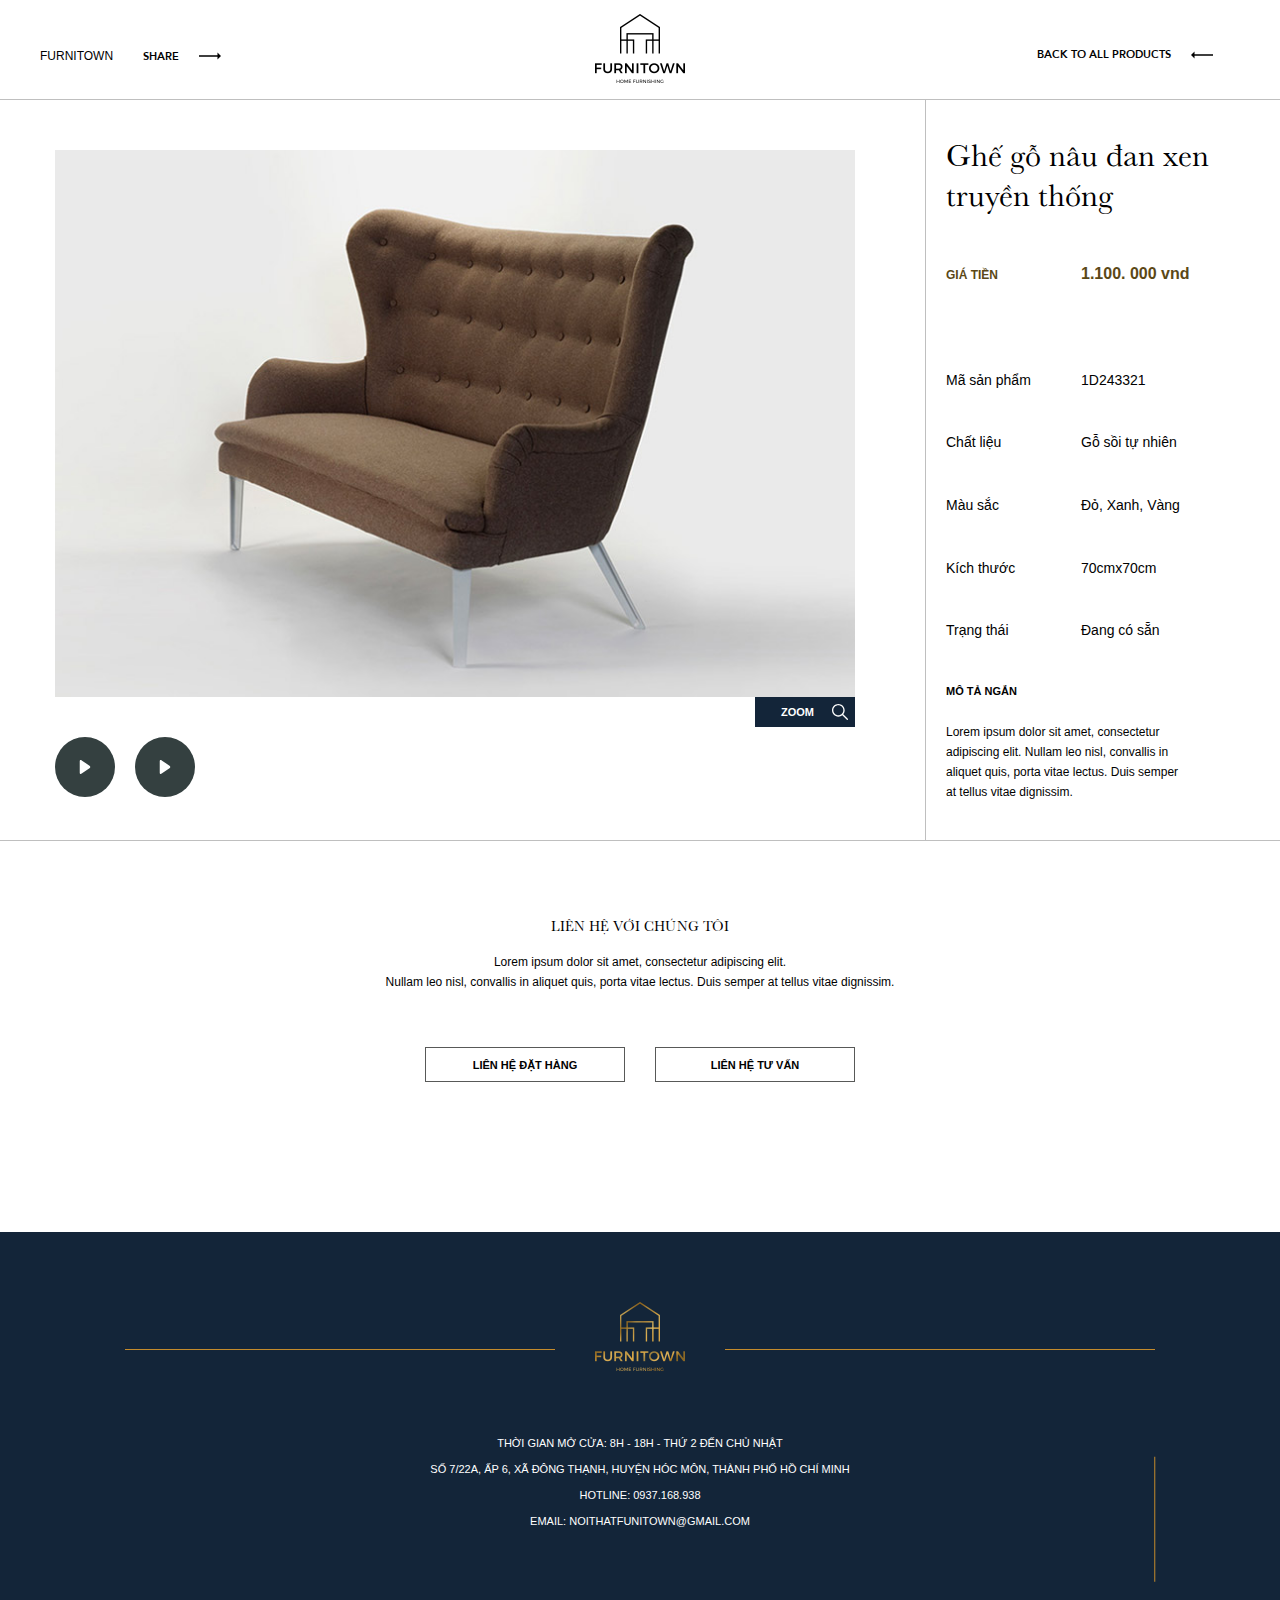
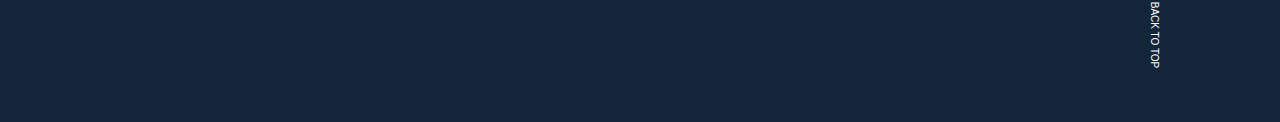
==== product-detail.html @ be53265e "Update page" ====
<!DOCTYPE html>
<html>

<head>
    <meta charset="UTF-8" />
    <meta name="viewport" content="width=device-width, initial-scale=1.0" />
    <meta http-equiv="X-UA-Compatible" content="IE=edge,chrome=1" />
    <title>FURNITOWN by Tuan Vu</title>
    <link rel="icon" href="https://www.vivosmartphone.vn/themes/vivo/favicon.ico">
    <meta name="title" content="" />
    <meta name="description" content="" />
    <meta property="og:locale" content="vi" />
    <meta property="og:type" content="article" />
    <meta property="og:title" content="Trang chủ" />
    <meta property="og:description" content="" />
    <meta property="og:url" content="" />
    <meta property="og:site_name" content="" />
    <meta property="og:image" content="" />

    <link rel="stylesheet" href="dest/style.min.css">
    <link rel="stylesheet" href="dest/fonts.css">
    <link rel="stylesheet" href="dest/stylelibs.min.css">
</head>
<body>
    <header class="product-detail">
        <div class="header-top">
            <div class="left">
                <a href="index.html"><h1 class="upper">FURNITOWN</h1></a>
                <div class="btn-more">
                    <span>share</span>
                    <i><img src="img/arrow-next-icon.svg" alt=""></i>
                </div>
            </div>
            <div class="container-page">
                <a class="logo" href="index.html"><i><img src="img/logo-main-black.png" alt=""></i></a>
                <a href="product.html" class="btn-more">
                    <span class="upper">back to all products</span>
                    <i class="arrow"><img src="img/arrow-next-icon.svg" alt=""></i>
                </a>
            </div>
        </div>
    </header>
    <main class="mainwrapper productdetailpage">
        <section class="content">
            <div class="container-page">
                <div class="content__gallery">
                    <div class="content__gallery-flickity">
                        <div class="item">
                            <img src="img/product-detail.jpg" alt="">
                        </div>
                        <!-- <div class="item">
                            <img src="img/product-detail.jpg" alt="">
                        </div>
                        <div class="item">
                            <img src="img/product-detail.jpg" alt="">
                        </div> -->
                    </div>
                    <div class="content__gallery-btn">
                        <div class="btn-zoom">
                            <span class="upper">zoom</span>
                            <i class="zoom-icon"><img src="img/zoom-icon.svg" alt=""></i>
                        </div>
                        <div class="btn-control-wrap">
                            <div class="btn-play -left">
                                <i class="play-icon">
                                    <img src="img/play.svg" alt="">
                                </i>
                            </div>
                            <div class="btn-play -right">
                                <i class="play-icon">
                                    <img src="img/play.svg" alt="">
                                </i>
                            </div>
                        </div>
                    </div>
                </div>
                <div class="content__detail">
                    <h2 class="title">
                        Ghế gỗ nâu 
                        đan xen truyền thống
                    </h2>
                    <table>
                        <tr>
                            <td class="price upper">Giá tiền</td>
                            <td class="numb">1.100. 000 vnd</td>
                        </tr>
                        <tr>
                            <td>Mã sản phẩm</td>
                            <td>1D243321</td>
                        </tr>
                        <tr>
                            <td>Chất liệu	</td>
                            <td>Gỗ sồi tự nhiên</td>
                        </tr>
                        <tr>
                            <td>Màu sắc	</td>
                            <td>Đỏ, Xanh, Vàng</td>
                        </tr>
                        <tr>
                            <td>Kích thước</td>
                            <td>70cmx70cm</td>
                        </tr>
                        <tr>
                            <td>Trạng thái</td>
                            <td>Đang có sẵn</td>
                        </tr>
                    </table>
                    <h4 class="short-des upper">Mô tả ngắn</h4>
                    <p class="des">Lorem ipsum dolor sit amet, consectetur adipiscing elit. Nullam leo nisl, convallis in aliquet quis, porta vitae lectus. Duis semper at tellus vitae dignissim. </p>
                </div>
            </div>
        </section>
        <section class="contact">
            <h3 class="contact__title">liên hệ với chúng tôi</h3>
            <p class="contact__des">
                Lorem ipsum dolor sit amet, consectetur adipiscing elit. <br/>
                Nullam leo nisl, convallis in aliquet quis, porta vitae lectus. Duis semper at tellus vitae dignissim. 
            </p>
            <div class="contact-btn">
                <a href="contact.html" class="btn-contact"><span>LIÊN HỆ ĐẶT HÀNG</span></a>
                <a href="contact.html" class="btn-contact"><span>LIÊN HỆ TƯ VẤN</span></a>
            </div>
        </section>
    </main>
    
    <footer>
        <div class="container">
            <a href="index.html" class="logo"><img src="img/logo-main-ft.png" alt=""></a>
            <div class="info">
                <p> Thời gian mở cửa: 8h - 18h  - Thứ 2 đến Chủ nhật</p>
                <p>Số 7/22A, Ấp 6, xã Đông Thạnh, huyện Hóc Môn, thành phố Hồ Chí Minh</p>
                <p>Hotline: 0937.168.938</p>
                <p>Email: noithatfunitown@gmail.com</p>
            </div>
            <div class="backtotop">
                <span class="upper">back to top</span>
            </div>
        </div>
    </footer>
    <script type="text/javascript" src="dest/jsmain.min.js"></script>
    <script type="text/javascript" src="js/main.js"></script>
    <script type="text/javascript" src="js/product.js"></script>
</body>
</html>
---- dest/style.min.css ----
html,body,div,span,applet,object,iframe,h1,h2,h3,h4,h5,h6,p,blockquote,pre,a,abbr,acronym,address,big,cite,code,del,dfn,em,img,ins,kbd,q,s,samp,small,strike,strong,sub,sup,tt,var,b,u,i,center,dl,dt,dd,ol,ul,li,fieldset,form,label,legend,table,caption,tbody,tfoot,thead,tr,th,td,article,aside,canvas,details,embed,figure,figcaption,footer,header,hgroup,menu,nav,output,ruby,section,summary,time,mark,audio,video{margin:0;padding:0;border:0;font-size:100%;font:inherit;vertical-align:baseline}article,aside,details,figcaption,figure,footer,header,hgroup,menu,nav,section{display:block}body{line-height:1}ol,ul{list-style:none}blockquote,q{quotes:none}blockquote:before,blockquote:after,q:before,q:after{content:'';content:none}table{border-collapse:collapse;border-spacing:0}*{-webkit-font-smoothing:antialiased;-moz-osx-font-smoothing:grayscale;font-smoothing:antialiased;text-rendering:optimizeLegibility;box-sizing:border-box;appearance:none;-moz-appearance:none;-webkit-appearance:none}html,body{width:100%;max-width:1440px;-webkit-font-smoothing:antialiased;margin:auto;font-size:12px;font-family:"arial";line-height:normal;color:#010101;text-transform:none;background:#fff;position:relative}html img,body img{object-fit:cover}html a,body a{outline:none}html::-webkit-scrollbar,body::-webkit-scrollbar{width:4px}html::-webkit-scrollbar-track,body::-webkit-scrollbar-track{background:#000}html::-webkit-scrollbar-thumb,body::-webkit-scrollbar-thumb{background:#2b2b2b}html .mainwrapper,body .mainwrapper{width:100%;margin:auto;overflow:initial}html i,body i{background-color:transparent;display:inline-block}a{color:#010101;text-decoration:none;display:block}img{display:block;margin:auto;max-width:100%}strong{font-family:bb}.upper{text-transform:uppercase}.-lv1{font-size:100px;font-family:b;line-height:100px;color:#fff;text-transform:none;font-weight:normal;margin:0}.-lv1 a{font-size:100px;font-family:g;line-height:100px;color:#fff;text-transform:none}.btn-more{display:flex;align-items:center}.btn-more .arrow{display:inline-block;width:22px;margin-right:12px}.btn-more .upper{font-weight:bold}.btn-play{--size: 80px;cursor:pointer;height:var(--size);width:var(--size);border-radius:50%;background-color:#344040;display:flex;align-items:center;justify-content:center}.btn-play .play-icon{display:block;width:14px}.btn-more{display:flex;align-items:center;cursor:pointer}.btn-more span{font-size:11px;font-family:"ave";line-height:normail;color:#000;text-transform:uppercase;padding:0 20px 0 30px}.btn-more i{display:block;width:22px}.product,.news,.project{--hImg: 366px;--hline: 100%;--cLine: #d7d7d7;padding-top:30px;padding-bottom:50px}.product__list-text,.news__list-text,.project__list-text{padding:30px 15px 40px 15px;display:flex;justify-content:space-between;align-items:flex-end}.product__list-text .numb,.news__list-text .numb,.project__list-text .numb{padding-right:15px;font-size:90px;font-family:"er";line-height:80px;color:#c48b2c;text-transform:uppercase}.product__list-text .text-main,.news__list-text .text-main,.project__list-text .text-main{flex:1}.product__list-text .text-main .title,.news__list-text .text-main .title,.project__list-text .text-main .title{font-size:18px;font-family:"er";line-height:36px;color:#010101;text-transform:uppercase}.product__list-text .text-main .des,.news__list-text .text-main .des,.project__list-text .text-main .des{max-width:430px;line-height:20px}.product__list-wrap,.news__list-wrap,.project__list-wrap{position:relative}.product__list-wrap::before,.news__list-wrap::before,.project__list-wrap::before{position:absolute;top:0;left:calc(100% / 3);content:"";display:block;width:1px;height:var(--hline);background-color:var(--cLine)}.product__list-wrap::after,.news__list-wrap::after,.project__list-wrap::after{position:absolute;top:0;left:calc(100% / 3 * 2);content:"";display:block;width:1px;height:var(--hline);background-color:var(--cLine)}.product__list .grid,.news__list .grid,.project__list .grid{position:relative;display:grid;grid-template-columns:repeat(3, 1fr)}.product__list .grid .item,.news__list .grid .item,.project__list .grid .item{padding:0 15px;height:initial;width:initial}.product__list .grid .item .img,.news__list .grid .item .img,.project__list .grid .item .img{width:100%;height:var(--hImg)}.product__list .grid .item .img img,.news__list .grid .item .img img,.project__list .grid .item .img img{height:100%;width:100%}.product__list .grid .item .text .name,.news__list .grid .item .text .name,.project__list .grid .item .text .name{font-size:18px;padding-top:28px;padding-bottom:25px}.product__list .grid .item .text .price,.news__list .grid .item .text .price,.project__list .grid .item .text .price{text-transform:uppercase;padding-bottom:34px}.product__list .grid .item::after,.news__list .grid .item::after,.project__list .grid .item::after{display:none}.product__list .grid .item .btn-more,.news__list .grid .item .btn-more,.project__list .grid .item .btn-more{padding-bottom:45px}@media screen and (max-width: 991px) and (min-height: 500px){.product,.news,.project{--hImg: 250px}.product .container .product__list-wrap .item,.news .container .product__list-wrap .item,.project .container .product__list-wrap .item{padding:0 10px}.product .container .product__list-wrap .item .text .name,.news .container .product__list-wrap .item .text .name,.project .container .product__list-wrap .item .text .name{font-size:15px;padding-top:20px;padding-bottom:20px}.product .container .product__list-wrap .item .text .price,.news .container .product__list-wrap .item .text .price,.project .container .product__list-wrap .item .text .price{padding-bottom:25px}}.top-banner{height:450px}.top-banner .container{height:100%;display:flex;justify-content:flex-end}.top-banner .container p{max-width:530px;align-self:center;font-size:24px;font-family:"er";line-height:54px;color:#fff;text-transform:uppercase;letter-spacing:0.1em;text-align:right}.contact-btn{display:flex;justify-content:center}.contact-btn .btn-contact{width:200px;height:35px;display:flex;align-items:center;justify-content:center;border:1px solid #585958;margin:0 15px}.contact-btn .btn-contact span{font-size:11px;font-weight:bold;text-transform:uppercase}.page{display:flex;justify-content:center}.page .page-btn{height:32px;width:32px;display:flex;align-items:center;justify-content:center;margin:0 10px;cursor:pointer;transition:.4s;-webkit-transition:.4s;-o-transition:.4s;border:1px solid transparent}.page .page-btn.active,.page .page-btn:hover{border:1px solid #585958;background-color:#ebebeb}/*!
 * Bootstrap Grid v4.0.0 (https://getbootstrap.com)
 * Copyright 2011-2018 The Bootstrap Authors
 * Copyright 2011-2018 Twitter, Inc.
 * Licensed under MIT (https://github.com/twbs/bootstrap/blob/master/LICENSE)
 */@-ms-viewport{width:device-width}html{box-sizing:border-box;-ms-overflow-style:scrollbar}*,*::before,*::after{box-sizing:inherit}.container{width:100%;padding-right:15px;padding-left:15px;margin-right:auto;margin-left:auto}@media (min-width: 576px){.container{max-width:540px}}@media (min-width: 768px){.container{max-width:720px}}@media (min-width: 992px){.container{max-width:960px}}@media (min-width: 1200px){.container{max-width:1060px}}.container-fluid{width:100%;padding-right:15px;padding-left:15px;margin-right:auto;margin-left:auto}.row{display:-webkit-box;display:-ms-flexbox;display:flex;-ms-flex-wrap:wrap;flex-wrap:wrap;margin-right:-15px;margin-left:-15px}.no-gutters{margin-right:0;margin-left:0}.no-gutters>.col,.no-gutters>[class*="col-"]{padding-right:0;padding-left:0}.col-1,.col-2,.col-3,.col-4,.col-5,.col-6,.col-7,.col-8,.col-9,.col-10,.col-11,.col-12,.col,.col-auto,.col-sm-1,.col-sm-2,.col-sm-3,.col-sm-4,.col-sm-5,.col-sm-6,.col-sm-7,.col-sm-8,.col-sm-9,.col-sm-10,.col-sm-11,.col-sm-12,.col-sm,.col-sm-auto,.col-md-1,.col-md-2,.col-md-3,.col-md-4,.col-md-5,.col-md-6,.col-md-7,.col-md-8,.col-md-9,.col-md-10,.col-md-11,.col-md-12,.col-md,.col-md-auto,.col-lg-1,.col-lg-2,.col-lg-3,.col-lg-4,.col-lg-5,.col-lg-6,.col-lg-7,.col-lg-8,.col-lg-9,.col-lg-10,.col-lg-11,.col-lg-12,.col-lg,.col-lg-auto,.col-xl-1,.col-xl-2,.col-xl-3,.col-xl-4,.col-xl-5,.col-xl-6,.col-xl-7,.col-xl-8,.col-xl-9,.col-xl-10,.col-xl-11,.col-xl-12,.col-xl,.col-xl-auto{position:relative;width:100%;min-height:1px;padding-right:15px;padding-left:15px}.col{-ms-flex-preferred-size:0;flex-basis:0;-webkit-box-flex:1;-ms-flex-positive:1;flex-grow:1;max-width:100%}.col-auto{-webkit-box-flex:0;-ms-flex:0 0 auto;flex:0 0 auto;width:auto;max-width:none}.col-1{-webkit-box-flex:0;-ms-flex:0 0 8.333333%;flex:0 0 8.333333%;max-width:8.333333%}.col-2{-webkit-box-flex:0;-ms-flex:0 0 16.666667%;flex:0 0 16.666667%;max-width:16.666667%}.col-3{-webkit-box-flex:0;-ms-flex:0 0 25%;flex:0 0 25%;max-width:25%}.col-4{-webkit-box-flex:0;-ms-flex:0 0 33.333333%;flex:0 0 33.333333%;max-width:33.333333%}.col-5{-webkit-box-flex:0;-ms-flex:0 0 41.666667%;flex:0 0 41.666667%;max-width:41.666667%}.col-6{-webkit-box-flex:0;-ms-flex:0 0 50%;flex:0 0 50%;max-width:50%}.col-7{-webkit-box-flex:0;-ms-flex:0 0 58.333333%;flex:0 0 58.333333%;max-width:58.333333%}.col-8{-webkit-box-flex:0;-ms-flex:0 0 66.666667%;flex:0 0 66.666667%;max-width:66.666667%}.col-9{-webkit-box-flex:0;-ms-flex:0 0 75%;flex:0 0 75%;max-width:75%}.col-10{-webkit-box-flex:0;-ms-flex:0 0 83.333333%;flex:0 0 83.333333%;max-width:83.333333%}.col-11{-webkit-box-flex:0;-ms-flex:0 0 91.666667%;flex:0 0 91.666667%;max-width:91.666667%}.col-12{-webkit-box-flex:0;-ms-flex:0 0 100%;flex:0 0 100%;max-width:100%}.order-first{-webkit-box-ordinal-group:0;-ms-flex-order:-1;order:-1}.order-last{-webkit-box-ordinal-group:14;-ms-flex-order:13;order:13}.order-0{-webkit-box-ordinal-group:1;-ms-flex-order:0;order:0}.order-1{-webkit-box-ordinal-group:2;-ms-flex-order:1;order:1}.order-2{-webkit-box-ordinal-group:3;-ms-flex-order:2;order:2}.order-3{-webkit-box-ordinal-group:4;-ms-flex-order:3;order:3}.order-4{-webkit-box-ordinal-group:5;-ms-flex-order:4;order:4}.order-5{-webkit-box-ordinal-group:6;-ms-flex-order:5;order:5}.order-6{-webkit-box-ordinal-group:7;-ms-flex-order:6;order:6}.order-7{-webkit-box-ordinal-group:8;-ms-flex-order:7;order:7}.order-8{-webkit-box-ordinal-group:9;-ms-flex-order:8;order:8}.order-9{-webkit-box-ordinal-group:10;-ms-flex-order:9;order:9}.order-10{-webkit-box-ordinal-group:11;-ms-flex-order:10;order:10}.order-11{-webkit-box-ordinal-group:12;-ms-flex-order:11;order:11}.order-12{-webkit-box-ordinal-group:13;-ms-flex-order:12;order:12}.offset-1{margin-left:8.333333%}.offset-2{margin-left:16.666667%}.offset-3{margin-left:25%}.offset-4{margin-left:33.333333%}.offset-5{margin-left:41.666667%}.offset-6{margin-left:50%}.offset-7{margin-left:58.333333%}.offset-8{margin-left:66.666667%}.offset-9{margin-left:75%}.offset-10{margin-left:83.333333%}.offset-11{margin-left:91.666667%}@media (min-width: 576px){.col-sm{-ms-flex-preferred-size:0;flex-basis:0;-webkit-box-flex:1;-ms-flex-positive:1;flex-grow:1;max-width:100%}.col-sm-auto{-webkit-box-flex:0;-ms-flex:0 0 auto;flex:0 0 auto;width:auto;max-width:none}.col-sm-1{-webkit-box-flex:0;-ms-flex:0 0 8.333333%;flex:0 0 8.333333%;max-width:8.333333%}.col-sm-2{-webkit-box-flex:0;-ms-flex:0 0 16.666667%;flex:0 0 16.666667%;max-width:16.666667%}.col-sm-3{-webkit-box-flex:0;-ms-flex:0 0 25%;flex:0 0 25%;max-width:25%}.col-sm-4{-webkit-box-flex:0;-ms-flex:0 0 33.333333%;flex:0 0 33.333333%;max-width:33.333333%}.col-sm-5{-webkit-box-flex:0;-ms-flex:0 0 41.666667%;flex:0 0 41.666667%;max-width:41.666667%}.col-sm-6{-webkit-box-flex:0;-ms-flex:0 0 50%;flex:0 0 50%;max-width:50%}.col-sm-7{-webkit-box-flex:0;-ms-flex:0 0 58.333333%;flex:0 0 58.333333%;max-width:58.333333%}.col-sm-8{-webkit-box-flex:0;-ms-flex:0 0 66.666667%;flex:0 0 66.666667%;max-width:66.666667%}.col-sm-9{-webkit-box-flex:0;-ms-flex:0 0 75%;flex:0 0 75%;max-width:75%}.col-sm-10{-webkit-box-flex:0;-ms-flex:0 0 83.333333%;flex:0 0 83.333333%;max-width:83.333333%}.col-sm-11{-webkit-box-flex:0;-ms-flex:0 0 91.666667%;flex:0 0 91.666667%;max-width:91.666667%}.col-sm-12{-webkit-box-flex:0;-ms-flex:0 0 100%;flex:0 0 100%;max-width:100%}.order-sm-first{-webkit-box-ordinal-group:0;-ms-flex-order:-1;order:-1}.order-sm-last{-webkit-box-ordinal-group:14;-ms-flex-order:13;order:13}.order-sm-0{-webkit-box-ordinal-group:1;-ms-flex-order:0;order:0}.order-sm-1{-webkit-box-ordinal-group:2;-ms-flex-order:1;order:1}.order-sm-2{-webkit-box-ordinal-group:3;-ms-flex-order:2;order:2}.order-sm-3{-webkit-box-ordinal-group:4;-ms-flex-order:3;order:3}.order-sm-4{-webkit-box-ordinal-group:5;-ms-flex-order:4;order:4}.order-sm-5{-webkit-box-ordinal-group:6;-ms-flex-order:5;order:5}.order-sm-6{-webkit-box-ordinal-group:7;-ms-flex-order:6;order:6}.order-sm-7{-webkit-box-ordinal-group:8;-ms-flex-order:7;order:7}.order-sm-8{-webkit-box-ordinal-group:9;-ms-flex-order:8;order:8}.order-sm-9{-webkit-box-ordinal-group:10;-ms-flex-order:9;order:9}.order-sm-10{-webkit-box-ordinal-group:11;-ms-flex-order:10;order:10}.order-sm-11{-webkit-box-ordinal-group:12;-ms-flex-order:11;order:11}.order-sm-12{-webkit-box-ordinal-group:13;-ms-flex-order:12;order:12}.offset-sm-0{margin-left:0}.offset-sm-1{margin-left:8.333333%}.offset-sm-2{margin-left:16.666667%}.offset-sm-3{margin-left:25%}.offset-sm-4{margin-left:33.333333%}.offset-sm-5{margin-left:41.666667%}.offset-sm-6{margin-left:50%}.offset-sm-7{margin-left:58.333333%}.offset-sm-8{margin-left:66.666667%}.offset-sm-9{margin-left:75%}.offset-sm-10{margin-left:83.333333%}.offset-sm-11{margin-left:91.666667%}}@media (min-width: 768px){.col-md{-ms-flex-preferred-size:0;flex-basis:0;-webkit-box-flex:1;-ms-flex-positive:1;flex-grow:1;max-width:100%}.col-md-auto{-webkit-box-flex:0;-ms-flex:0 0 auto;flex:0 0 auto;width:auto;max-width:none}.col-md-1{-webkit-box-flex:0;-ms-flex:0 0 8.333333%;flex:0 0 8.333333%;max-width:8.333333%}.col-md-2{-webkit-box-flex:0;-ms-flex:0 0 16.666667%;flex:0 0 16.666667%;max-width:16.666667%}.col-md-3{-webkit-box-flex:0;-ms-flex:0 0 25%;flex:0 0 25%;max-width:25%}.col-md-4{-webkit-box-flex:0;-ms-flex:0 0 33.333333%;flex:0 0 33.333333%;max-width:33.333333%}.col-md-5{-webkit-box-flex:0;-ms-flex:0 0 41.666667%;flex:0 0 41.666667%;max-width:41.666667%}.col-md-6{-webkit-box-flex:0;-ms-flex:0 0 50%;flex:0 0 50%;max-width:50%}.col-md-7{-webkit-box-flex:0;-ms-flex:0 0 58.333333%;flex:0 0 58.333333%;max-width:58.333333%}.col-md-8{-webkit-box-flex:0;-ms-flex:0 0 66.666667%;flex:0 0 66.666667%;max-width:66.666667%}.col-md-9{-webkit-box-flex:0;-ms-flex:0 0 75%;flex:0 0 75%;max-width:75%}.col-md-10{-webkit-box-flex:0;-ms-flex:0 0 83.333333%;flex:0 0 83.333333%;max-width:83.333333%}.col-md-11{-webkit-box-flex:0;-ms-flex:0 0 91.666667%;flex:0 0 91.666667%;max-width:91.666667%}.col-md-12{-webkit-box-flex:0;-ms-flex:0 0 100%;flex:0 0 100%;max-width:100%}.order-md-first{-webkit-box-ordinal-group:0;-ms-flex-order:-1;order:-1}.order-md-last{-webkit-box-ordinal-group:14;-ms-flex-order:13;order:13}.order-md-0{-webkit-box-ordinal-group:1;-ms-flex-order:0;order:0}.order-md-1{-webkit-box-ordinal-group:2;-ms-flex-order:1;order:1}.order-md-2{-webkit-box-ordinal-group:3;-ms-flex-order:2;order:2}.order-md-3{-webkit-box-ordinal-group:4;-ms-flex-order:3;order:3}.order-md-4{-webkit-box-ordinal-group:5;-ms-flex-order:4;order:4}.order-md-5{-webkit-box-ordinal-group:6;-ms-flex-order:5;order:5}.order-md-6{-webkit-box-ordinal-group:7;-ms-flex-order:6;order:6}.order-md-7{-webkit-box-ordinal-group:8;-ms-flex-order:7;order:7}.order-md-8{-webkit-box-ordinal-group:9;-ms-flex-order:8;order:8}.order-md-9{-webkit-box-ordinal-group:10;-ms-flex-order:9;order:9}.order-md-10{-webkit-box-ordinal-group:11;-ms-flex-order:10;order:10}.order-md-11{-webkit-box-ordinal-group:12;-ms-flex-order:11;order:11}.order-md-12{-webkit-box-ordinal-group:13;-ms-flex-order:12;order:12}.offset-md-0{margin-left:0}.offset-md-1{margin-left:8.333333%}.offset-md-2{margin-left:16.666667%}.offset-md-3{margin-left:25%}.offset-md-4{margin-left:33.333333%}.offset-md-5{margin-left:41.666667%}.offset-md-6{margin-left:50%}.offset-md-7{margin-left:58.333333%}.offset-md-8{margin-left:66.666667%}.offset-md-9{margin-left:75%}.offset-md-10{margin-left:83.333333%}.offset-md-11{margin-left:91.666667%}}@media (min-width: 992px){.col-lg{-ms-flex-preferred-size:0;flex-basis:0;-webkit-box-flex:1;-ms-flex-positive:1;flex-grow:1;max-width:100%}.col-lg-auto{-webkit-box-flex:0;-ms-flex:0 0 auto;flex:0 0 auto;width:auto;max-width:none}.col-lg-1{-webkit-box-flex:0;-ms-flex:0 0 8.333333%;flex:0 0 8.333333%;max-width:8.333333%}.col-lg-2{-webkit-box-flex:0;-ms-flex:0 0 16.666667%;flex:0 0 16.666667%;max-width:16.666667%}.col-lg-3{-webkit-box-flex:0;-ms-flex:0 0 25%;flex:0 0 25%;max-width:25%}.col-lg-4{-webkit-box-flex:0;-ms-flex:0 0 33.333333%;flex:0 0 33.333333%;max-width:33.333333%}.col-lg-5{-webkit-box-flex:0;-ms-flex:0 0 41.666667%;flex:0 0 41.666667%;max-width:41.666667%}.col-lg-6{-webkit-box-flex:0;-ms-flex:0 0 50%;flex:0 0 50%;max-width:50%}.col-lg-7{-webkit-box-flex:0;-ms-flex:0 0 58.333333%;flex:0 0 58.333333%;max-width:58.333333%}.col-lg-8{-webkit-box-flex:0;-ms-flex:0 0 66.666667%;flex:0 0 66.666667%;max-width:66.666667%}.col-lg-9{-webkit-box-flex:0;-ms-flex:0 0 75%;flex:0 0 75%;max-width:75%}.col-lg-10{-webkit-box-flex:0;-ms-flex:0 0 83.333333%;flex:0 0 83.333333%;max-width:83.333333%}.col-lg-11{-webkit-box-flex:0;-ms-flex:0 0 91.666667%;flex:0 0 91.666667%;max-width:91.666667%}.col-lg-12{-webkit-box-flex:0;-ms-flex:0 0 100%;flex:0 0 100%;max-width:100%}.order-lg-first{-webkit-box-ordinal-group:0;-ms-flex-order:-1;order:-1}.order-lg-last{-webkit-box-ordinal-group:14;-ms-flex-order:13;order:13}.order-lg-0{-webkit-box-ordinal-group:1;-ms-flex-order:0;order:0}.order-lg-1{-webkit-box-ordinal-group:2;-ms-flex-order:1;order:1}.order-lg-2{-webkit-box-ordinal-group:3;-ms-flex-order:2;order:2}.order-lg-3{-webkit-box-ordinal-group:4;-ms-flex-order:3;order:3}.order-lg-4{-webkit-box-ordinal-group:5;-ms-flex-order:4;order:4}.order-lg-5{-webkit-box-ordinal-group:6;-ms-flex-order:5;order:5}.order-lg-6{-webkit-box-ordinal-group:7;-ms-flex-order:6;order:6}.order-lg-7{-webkit-box-ordinal-group:8;-ms-flex-order:7;order:7}.order-lg-8{-webkit-box-ordinal-group:9;-ms-flex-order:8;order:8}.order-lg-9{-webkit-box-ordinal-group:10;-ms-flex-order:9;order:9}.order-lg-10{-webkit-box-ordinal-group:11;-ms-flex-order:10;order:10}.order-lg-11{-webkit-box-ordinal-group:12;-ms-flex-order:11;order:11}.order-lg-12{-webkit-box-ordinal-group:13;-ms-flex-order:12;order:12}.offset-lg-0{margin-left:0}.offset-lg-1{margin-left:8.333333%}.offset-lg-2{margin-left:16.666667%}.offset-lg-3{margin-left:25%}.offset-lg-4{margin-left:33.333333%}.offset-lg-5{margin-left:41.666667%}.offset-lg-6{margin-left:50%}.offset-lg-7{margin-left:58.333333%}.offset-lg-8{margin-left:66.666667%}.offset-lg-9{margin-left:75%}.offset-lg-10{margin-left:83.333333%}.offset-lg-11{margin-left:91.666667%}}@media (min-width: 1200px){.col-xl{-ms-flex-preferred-size:0;flex-basis:0;-webkit-box-flex:1;-ms-flex-positive:1;flex-grow:1;max-width:100%}.col-xl-auto{-webkit-box-flex:0;-ms-flex:0 0 auto;flex:0 0 auto;width:auto;max-width:none}.col-xl-1{-webkit-box-flex:0;-ms-flex:0 0 8.333333%;flex:0 0 8.333333%;max-width:8.333333%}.col-xl-2{-webkit-box-flex:0;-ms-flex:0 0 16.666667%;flex:0 0 16.666667%;max-width:16.666667%}.col-xl-3{-webkit-box-flex:0;-ms-flex:0 0 25%;flex:0 0 25%;max-width:25%}.col-xl-4{-webkit-box-flex:0;-ms-flex:0 0 33.333333%;flex:0 0 33.333333%;max-width:33.333333%}.col-xl-5{-webkit-box-flex:0;-ms-flex:0 0 41.666667%;flex:0 0 41.666667%;max-width:41.666667%}.col-xl-6{-webkit-box-flex:0;-ms-flex:0 0 50%;flex:0 0 50%;max-width:50%}.col-xl-7{-webkit-box-flex:0;-ms-flex:0 0 58.333333%;flex:0 0 58.333333%;max-width:58.333333%}.col-xl-8{-webkit-box-flex:0;-ms-flex:0 0 66.666667%;flex:0 0 66.666667%;max-width:66.666667%}.col-xl-9{-webkit-box-flex:0;-ms-flex:0 0 75%;flex:0 0 75%;max-width:75%}.col-xl-10{-webkit-box-flex:0;-ms-flex:0 0 83.333333%;flex:0 0 83.333333%;max-width:83.333333%}.col-xl-11{-webkit-box-flex:0;-ms-flex:0 0 91.666667%;flex:0 0 91.666667%;max-width:91.666667%}.col-xl-12{-webkit-box-flex:0;-ms-flex:0 0 100%;flex:0 0 100%;max-width:100%}.order-xl-first{-webkit-box-ordinal-group:0;-ms-flex-order:-1;order:-1}.order-xl-last{-webkit-box-ordinal-group:14;-ms-flex-order:13;order:13}.order-xl-0{-webkit-box-ordinal-group:1;-ms-flex-order:0;order:0}.order-xl-1{-webkit-box-ordinal-group:2;-ms-flex-order:1;order:1}.order-xl-2{-webkit-box-ordinal-group:3;-ms-flex-order:2;order:2}.order-xl-3{-webkit-box-ordinal-group:4;-ms-flex-order:3;order:3}.order-xl-4{-webkit-box-ordinal-group:5;-ms-flex-order:4;order:4}.order-xl-5{-webkit-box-ordinal-group:6;-ms-flex-order:5;order:5}.order-xl-6{-webkit-box-ordinal-group:7;-ms-flex-order:6;order:6}.order-xl-7{-webkit-box-ordinal-group:8;-ms-flex-order:7;order:7}.order-xl-8{-webkit-box-ordinal-group:9;-ms-flex-order:8;order:8}.order-xl-9{-webkit-box-ordinal-group:10;-ms-flex-order:9;order:9}.order-xl-10{-webkit-box-ordinal-group:11;-ms-flex-order:10;order:10}.order-xl-11{-webkit-box-ordinal-group:12;-ms-flex-order:11;order:11}.order-xl-12{-webkit-box-ordinal-group:13;-ms-flex-order:12;order:12}.offset-xl-0{margin-left:0}.offset-xl-1{margin-left:8.333333%}.offset-xl-2{margin-left:16.666667%}.offset-xl-3{margin-left:25%}.offset-xl-4{margin-left:33.333333%}.offset-xl-5{margin-left:41.666667%}.offset-xl-6{margin-left:50%}.offset-xl-7{margin-left:58.333333%}.offset-xl-8{margin-left:66.666667%}.offset-xl-9{margin-left:75%}.offset-xl-10{margin-left:83.333333%}.offset-xl-11{margin-left:91.666667%}}.d-none{display:none !important}.d-inline{display:inline !important}.d-inline-block{display:inline-block !important}.d-block{display:block !important}.d-table{display:table !important}.d-table-row{display:table-row !important}.d-table-cell{display:table-cell !important}.d-flex{display:-webkit-box !important;display:-ms-flexbox !important;display:flex !important}.d-inline-flex{display:-webkit-inline-box !important;display:-ms-inline-flexbox !important;display:inline-flex !important}@media (min-width: 576px){.d-sm-none{display:none !important}.d-sm-inline{display:inline !important}.d-sm-inline-block{display:inline-block !important}.d-sm-block{display:block !important}.d-sm-table{display:table !important}.d-sm-table-row{display:table-row !important}.d-sm-table-cell{display:table-cell !important}.d-sm-flex{display:-webkit-box !important;display:-ms-flexbox !important;display:flex !important}.d-sm-inline-flex{display:-webkit-inline-box !important;display:-ms-inline-flexbox !important;display:inline-flex !important}}@media (min-width: 768px){.d-md-none{display:none !important}.d-md-inline{display:inline !important}.d-md-inline-block{display:inline-block !important}.d-md-block{display:block !important}.d-md-table{display:table !important}.d-md-table-row{display:table-row !important}.d-md-table-cell{display:table-cell !important}.d-md-flex{display:-webkit-box !important;display:-ms-flexbox !important;display:flex !important}.d-md-inline-flex{display:-webkit-inline-box !important;display:-ms-inline-flexbox !important;display:inline-flex !important}}@media (min-width: 992px){.d-lg-none{display:none !important}.d-lg-inline{display:inline !important}.d-lg-inline-block{display:inline-block !important}.d-lg-block{display:block !important}.d-lg-table{display:table !important}.d-lg-table-row{display:table-row !important}.d-lg-table-cell{display:table-cell !important}.d-lg-flex{display:-webkit-box !important;display:-ms-flexbox !important;display:flex !important}.d-lg-inline-flex{display:-webkit-inline-box !important;display:-ms-inline-flexbox !important;display:inline-flex !important}}@media (min-width: 1200px){.d-xl-none{display:none !important}.d-xl-inline{display:inline !important}.d-xl-inline-block{display:inline-block !important}.d-xl-block{display:block !important}.d-xl-table{display:table !important}.d-xl-table-row{display:table-row !important}.d-xl-table-cell{display:table-cell !important}.d-xl-flex{display:-webkit-box !important;display:-ms-flexbox !important;display:flex !important}.d-xl-inline-flex{display:-webkit-inline-box !important;display:-ms-inline-flexbox !important;display:inline-flex !important}}@media print{.d-print-none{display:none !important}.d-print-inline{display:inline !important}.d-print-inline-block{display:inline-block !important}.d-print-block{display:block !important}.d-print-table{display:table !important}.d-print-table-row{display:table-row !important}.d-print-table-cell{display:table-cell !important}.d-print-flex{display:-webkit-box !important;display:-ms-flexbox !important;display:flex !important}.d-print-inline-flex{display:-webkit-inline-box !important;display:-ms-inline-flexbox !important;display:inline-flex !important}}.flex-row{-webkit-box-orient:horizontal !important;-webkit-box-direction:normal !important;-ms-flex-direction:row !important;flex-direction:row !important}.flex-column{-webkit-box-orient:vertical !important;-webkit-box-direction:normal !important;-ms-flex-direction:column !important;flex-direction:column !important}.flex-row-reverse{-webkit-box-orient:horizontal !important;-webkit-box-direction:reverse !important;-ms-flex-direction:row-reverse !important;flex-direction:row-reverse !important}.flex-column-reverse{-webkit-box-orient:vertical !important;-webkit-box-direction:reverse !important;-ms-flex-direction:column-reverse !important;flex-direction:column-reverse !important}.flex-wrap{-ms-flex-wrap:wrap !important;flex-wrap:wrap !important}.flex-nowrap{-ms-flex-wrap:nowrap !important;flex-wrap:nowrap !important}.flex-wrap-reverse{-ms-flex-wrap:wrap-reverse !important;flex-wrap:wrap-reverse !important}.justify-content-start{-webkit-box-pack:start !important;-ms-flex-pack:start !important;justify-content:flex-start !important}.justify-content-end{-webkit-box-pack:end !important;-ms-flex-pack:end !important;justify-content:flex-end !important}.justify-content-center{-webkit-box-pack:center !important;-ms-flex-pack:center !important;justify-content:center !important}.justify-content-between{-webkit-box-pack:justify !important;-ms-flex-pack:justify !important;justify-content:space-between !important}.justify-content-around{-ms-flex-pack:distribute !important;justify-content:space-around !important}.align-items-start{-webkit-box-align:start !important;-ms-flex-align:start !important;align-items:flex-start !important}.align-items-end{-webkit-box-align:end !important;-ms-flex-align:end !important;align-items:flex-end !important}.align-items-center{-webkit-box-align:center !important;-ms-flex-align:center !important;align-items:center !important}.align-items-baseline{-webkit-box-align:baseline !important;-ms-flex-align:baseline !important;align-items:baseline !important}.align-items-stretch{-webkit-box-align:stretch !important;-ms-flex-align:stretch !important;align-items:stretch !important}.align-content-start{-ms-flex-line-pack:start !important;align-content:flex-start !important}.align-content-end{-ms-flex-line-pack:end !important;align-content:flex-end !important}.align-content-center{-ms-flex-line-pack:center !important;align-content:center !important}.align-content-between{-ms-flex-line-pack:justify !important;align-content:space-between !important}.align-content-around{-ms-flex-line-pack:distribute !important;align-content:space-around !important}.align-content-stretch{-ms-flex-line-pack:stretch !important;align-content:stretch !important}.align-self-auto{-ms-flex-item-align:auto !important;align-self:auto !important}.align-self-start{-ms-flex-item-align:start !important;align-self:flex-start !important}.align-self-end{-ms-flex-item-align:end !important;align-self:flex-end !important}.align-self-center{-ms-flex-item-align:center !important;align-self:center !important}.align-self-baseline{-ms-flex-item-align:baseline !important;align-self:baseline !important}.align-self-stretch{-ms-flex-item-align:stretch !important;align-self:stretch !important}@media (min-width: 576px){.flex-sm-row{-webkit-box-orient:horizontal !important;-webkit-box-direction:normal !important;-ms-flex-direction:row !important;flex-direction:row !important}.flex-sm-column{-webkit-box-orient:vertical !important;-webkit-box-direction:normal !important;-ms-flex-direction:column !important;flex-direction:column !important}.flex-sm-row-reverse{-webkit-box-orient:horizontal !important;-webkit-box-direction:reverse !important;-ms-flex-direction:row-reverse !important;flex-direction:row-reverse !important}.flex-sm-column-reverse{-webkit-box-orient:vertical !important;-webkit-box-direction:reverse !important;-ms-flex-direction:column-reverse !important;flex-direction:column-reverse !important}.flex-sm-wrap{-ms-flex-wrap:wrap !important;flex-wrap:wrap !important}.flex-sm-nowrap{-ms-flex-wrap:nowrap !important;flex-wrap:nowrap !important}.flex-sm-wrap-reverse{-ms-flex-wrap:wrap-reverse !important;flex-wrap:wrap-reverse !important}.justify-content-sm-start{-webkit-box-pack:start !important;-ms-flex-pack:start !important;justify-content:flex-start !important}.justify-content-sm-end{-webkit-box-pack:end !important;-ms-flex-pack:end !important;justify-content:flex-end !important}.justify-content-sm-center{-webkit-box-pack:center !important;-ms-flex-pack:center !important;justify-content:center !important}.justify-content-sm-between{-webkit-box-pack:justify !important;-ms-flex-pack:justify !important;justify-content:space-between !important}.justify-content-sm-around{-ms-flex-pack:distribute !important;justify-content:space-around !important}.align-items-sm-start{-webkit-box-align:start !important;-ms-flex-align:start !important;align-items:flex-start !important}.align-items-sm-end{-webkit-box-align:end !important;-ms-flex-align:end !important;align-items:flex-end !important}.align-items-sm-center{-webkit-box-align:center !important;-ms-flex-align:center !important;align-items:center !important}.align-items-sm-baseline{-webkit-box-align:baseline !important;-ms-flex-align:baseline !important;align-items:baseline !important}.align-items-sm-stretch{-webkit-box-align:stretch !important;-ms-flex-align:stretch !important;align-items:stretch !important}.align-content-sm-start{-ms-flex-line-pack:start !important;align-content:flex-start !important}.align-content-sm-end{-ms-flex-line-pack:end !important;align-content:flex-end !important}.align-content-sm-center{-ms-flex-line-pack:center !important;align-content:center !important}.align-content-sm-between{-ms-flex-line-pack:justify !important;align-content:space-between !important}.align-content-sm-around{-ms-flex-line-pack:distribute !important;align-content:space-around !important}.align-content-sm-stretch{-ms-flex-line-pack:stretch !important;align-content:stretch !important}.align-self-sm-auto{-ms-flex-item-align:auto !important;align-self:auto !important}.align-self-sm-start{-ms-flex-item-align:start !important;align-self:flex-start !important}.align-self-sm-end{-ms-flex-item-align:end !important;align-self:flex-end !important}.align-self-sm-center{-ms-flex-item-align:center !important;align-self:center !important}.align-self-sm-baseline{-ms-flex-item-align:baseline !important;align-self:baseline !important}.align-self-sm-stretch{-ms-flex-item-align:stretch !important;align-self:stretch !important}}@media (min-width: 768px){.flex-md-row{-webkit-box-orient:horizontal !important;-webkit-box-direction:normal !important;-ms-flex-direction:row !important;flex-direction:row !important}.flex-md-column{-webkit-box-orient:vertical !important;-webkit-box-direction:normal !important;-ms-flex-direction:column !important;flex-direction:column !important}.flex-md-row-reverse{-webkit-box-orient:horizontal !important;-webkit-box-direction:reverse !important;-ms-flex-direction:row-reverse !important;flex-direction:row-reverse !important}.flex-md-column-reverse{-webkit-box-orient:vertical !important;-webkit-box-direction:reverse !important;-ms-flex-direction:column-reverse !important;flex-direction:column-reverse !important}.flex-md-wrap{-ms-flex-wrap:wrap !important;flex-wrap:wrap !important}.flex-md-nowrap{-ms-flex-wrap:nowrap !important;flex-wrap:nowrap !important}.flex-md-wrap-reverse{-ms-flex-wrap:wrap-reverse !important;flex-wrap:wrap-reverse !important}.justify-content-md-start{-webkit-box-pack:start !important;-ms-flex-pack:start !important;justify-content:flex-start !important}.justify-content-md-end{-webkit-box-pack:end !important;-ms-flex-pack:end !important;justify-content:flex-end !important}.justify-content-md-center{-webkit-box-pack:center !important;-ms-flex-pack:center !important;justify-content:center !important}.justify-content-md-between{-webkit-box-pack:justify !important;-ms-flex-pack:justify !important;justify-content:space-between !important}.justify-content-md-around{-ms-flex-pack:distribute !important;justify-content:space-around !important}.align-items-md-start{-webkit-box-align:start !important;-ms-flex-align:start !important;align-items:flex-start !important}.align-items-md-end{-webkit-box-align:end !important;-ms-flex-align:end !important;align-items:flex-end !important}.align-items-md-center{-webkit-box-align:center !important;-ms-flex-align:center !important;align-items:center !important}.align-items-md-baseline{-webkit-box-align:baseline !important;-ms-flex-align:baseline !important;align-items:baseline !important}.align-items-md-stretch{-webkit-box-align:stretch !important;-ms-flex-align:stretch !important;align-items:stretch !important}.align-content-md-start{-ms-flex-line-pack:start !important;align-content:flex-start !important}.align-content-md-end{-ms-flex-line-pack:end !important;align-content:flex-end !important}.align-content-md-center{-ms-flex-line-pack:center !important;align-content:center !important}.align-content-md-between{-ms-flex-line-pack:justify !important;align-content:space-between !important}.align-content-md-around{-ms-flex-line-pack:distribute !important;align-content:space-around !important}.align-content-md-stretch{-ms-flex-line-pack:stretch !important;align-content:stretch !important}.align-self-md-auto{-ms-flex-item-align:auto !important;align-self:auto !important}.align-self-md-start{-ms-flex-item-align:start !important;align-self:flex-start !important}.align-self-md-end{-ms-flex-item-align:end !important;align-self:flex-end !important}.align-self-md-center{-ms-flex-item-align:center !important;align-self:center !important}.align-self-md-baseline{-ms-flex-item-align:baseline !important;align-self:baseline !important}.align-self-md-stretch{-ms-flex-item-align:stretch !important;align-self:stretch !important}}@media (min-width: 992px){.flex-lg-row{-webkit-box-orient:horizontal !important;-webkit-box-direction:normal !important;-ms-flex-direction:row !important;flex-direction:row !important}.flex-lg-column{-webkit-box-orient:vertical !important;-webkit-box-direction:normal !important;-ms-flex-direction:column !important;flex-direction:column !important}.flex-lg-row-reverse{-webkit-box-orient:horizontal !important;-webkit-box-direction:reverse !important;-ms-flex-direction:row-reverse !important;flex-direction:row-reverse !important}.flex-lg-column-reverse{-webkit-box-orient:vertical !important;-webkit-box-direction:reverse !important;-ms-flex-direction:column-reverse !important;flex-direction:column-reverse !important}.flex-lg-wrap{-ms-flex-wrap:wrap !important;flex-wrap:wrap !important}.flex-lg-nowrap{-ms-flex-wrap:nowrap !important;flex-wrap:nowrap !important}.flex-lg-wrap-reverse{-ms-flex-wrap:wrap-reverse !important;flex-wrap:wrap-reverse !important}.justify-content-lg-start{-webkit-box-pack:start !important;-ms-flex-pack:start !important;justify-content:flex-start !important}.justify-content-lg-end{-webkit-box-pack:end !important;-ms-flex-pack:end !important;justify-content:flex-end !important}.justify-content-lg-center{-webkit-box-pack:center !important;-ms-flex-pack:center !important;justify-content:center !important}.justify-content-lg-between{-webkit-box-pack:justify !important;-ms-flex-pack:justify !important;justify-content:space-between !important}.justify-content-lg-around{-ms-flex-pack:distribute !important;justify-content:space-around !important}.align-items-lg-start{-webkit-box-align:start !important;-ms-flex-align:start !important;align-items:flex-start !important}.align-items-lg-end{-webkit-box-align:end !important;-ms-flex-align:end !important;align-items:flex-end !important}.align-items-lg-center{-webkit-box-align:center !important;-ms-flex-align:center !important;align-items:center !important}.align-items-lg-baseline{-webkit-box-align:baseline !important;-ms-flex-align:baseline !important;align-items:baseline !important}.align-items-lg-stretch{-webkit-box-align:stretch !important;-ms-flex-align:stretch !important;align-items:stretch !important}.align-content-lg-start{-ms-flex-line-pack:start !important;align-content:flex-start !important}.align-content-lg-end{-ms-flex-line-pack:end !important;align-content:flex-end !important}.align-content-lg-center{-ms-flex-line-pack:center !important;align-content:center !important}.align-content-lg-between{-ms-flex-line-pack:justify !important;align-content:space-between !important}.align-content-lg-around{-ms-flex-line-pack:distribute !important;align-content:space-around !important}.align-content-lg-stretch{-ms-flex-line-pack:stretch !important;align-content:stretch !important}.align-self-lg-auto{-ms-flex-item-align:auto !important;align-self:auto !important}.align-self-lg-start{-ms-flex-item-align:start !important;align-self:flex-start !important}.align-self-lg-end{-ms-flex-item-align:end !important;align-self:flex-end !important}.align-self-lg-center{-ms-flex-item-align:center !important;align-self:center !important}.align-self-lg-baseline{-ms-flex-item-align:baseline !important;align-self:baseline !important}.align-self-lg-stretch{-ms-flex-item-align:stretch !important;align-self:stretch !important}}@media (min-width: 1200px){.flex-xl-row{-webkit-box-orient:horizontal !important;-webkit-box-direction:normal !important;-ms-flex-direction:row !important;flex-direction:row !important}.flex-xl-column{-webkit-box-orient:vertical !important;-webkit-box-direction:normal !important;-ms-flex-direction:column !important;flex-direction:column !important}.flex-xl-row-reverse{-webkit-box-orient:horizontal !important;-webkit-box-direction:reverse !important;-ms-flex-direction:row-reverse !important;flex-direction:row-reverse !important}.flex-xl-column-reverse{-webkit-box-orient:vertical !important;-webkit-box-direction:reverse !important;-ms-flex-direction:column-reverse !important;flex-direction:column-reverse !important}.flex-xl-wrap{-ms-flex-wrap:wrap !important;flex-wrap:wrap !important}.flex-xl-nowrap{-ms-flex-wrap:nowrap !important;flex-wrap:nowrap !important}.flex-xl-wrap-reverse{-ms-flex-wrap:wrap-reverse !important;flex-wrap:wrap-reverse !important}.justify-content-xl-start{-webkit-box-pack:start !important;-ms-flex-pack:start !important;justify-content:flex-start !important}.justify-content-xl-end{-webkit-box-pack:end !important;-ms-flex-pack:end !important;justify-content:flex-end !important}.justify-content-xl-center{-webkit-box-pack:center !important;-ms-flex-pack:center !important;justify-content:center !important}.justify-content-xl-between{-webkit-box-pack:justify !important;-ms-flex-pack:justify !important;justify-content:space-between !important}.justify-content-xl-around{-ms-flex-pack:distribute !important;justify-content:space-around !important}.align-items-xl-start{-webkit-box-align:start !important;-ms-flex-align:start !important;align-items:flex-start !important}.align-items-xl-end{-webkit-box-align:end !important;-ms-flex-align:end !important;align-items:flex-end !important}.align-items-xl-center{-webkit-box-align:center !important;-ms-flex-align:center !important;align-items:center !important}.align-items-xl-baseline{-webkit-box-align:baseline !important;-ms-flex-align:baseline !important;align-items:baseline !important}.align-items-xl-stretch{-webkit-box-align:stretch !important;-ms-flex-align:stretch !important;align-items:stretch !important}.align-content-xl-start{-ms-flex-line-pack:start !important;align-content:flex-start !important}.align-content-xl-end{-ms-flex-line-pack:end !important;align-content:flex-end !important}.align-content-xl-center{-ms-flex-line-pack:center !important;align-content:center !important}.align-content-xl-between{-ms-flex-line-pack:justify !important;align-content:space-between !important}.align-content-xl-around{-ms-flex-line-pack:distribute !important;align-content:space-around !important}.align-content-xl-stretch{-ms-flex-line-pack:stretch !important;align-content:stretch !important}.align-self-xl-auto{-ms-flex-item-align:auto !important;align-self:auto !important}.align-self-xl-start{-ms-flex-item-align:start !important;align-self:flex-start !important}.align-self-xl-end{-ms-flex-item-align:end !important;align-self:flex-end !important}.align-self-xl-center{-ms-flex-item-align:center !important;align-self:center !important}.align-self-xl-baseline{-ms-flex-item-align:baseline !important;align-self:baseline !important}.align-self-xl-stretch{-ms-flex-item-align:stretch !important;align-self:stretch !important}}header{position:relative;z-index:3}header .header-scroll{display:none;position:fixed;width:100vw;background-color:#132539}header .header-scroll a{font-size:11px;font-family:"ave";line-height:32px;color:#e6e6e6;text-transform:uppercase}header .header-scroll i{display:block;width:50px;margin:5px auto}header .header-scroll i img{width:100%}header .header-scroll.active{display:block}header .share{position:absolute;top:45px;left:40px;display:flex;align-items:center}header .hamburger{cursor:pointer;position:absolute;top:270px;left:0px;z-index:2;height:180px;background-color:#132539;transition:.7s;-webkit-transition:.7s;-o-transition:.7s;transition-timing-function:ease-out}header .hamburger .hamburger-wrap{transition:.4s;-webkit-transition:.4s;-o-transition:.4s;width:180px}header .hamburger .upper{display:none}header .hamburger .icon{width:180px;height:180px;display:inline-flex;flex-direction:column;align-items:center}header .hamburger .icon .hover{display:none}header .hamburger .icon .unhover{padding-top:35px;padding-bottom:30px}header .hamburger .icon span{position:relative;display:block;width:40px;height:1px;background-color:#fff}header .hamburger .icon span::before{transition:.4s;-webkit-transition:.4s;-o-transition:.4s;content:"";display:block;width:40px;height:1px;background-color:#fff;position:absolute;top:-10px}header .hamburger .icon span::after{transition:.4s;-webkit-transition:.4s;-o-transition:.4s;content:"";display:block;width:40px;height:1px;background-color:#fff;position:absolute;top:10px}header .hamburger:hover{transition:.4s;-webkit-transition:.4s;-o-transition:.4s;background-color:#fff}header .hamburger:hover .hamburger-wrap{display:flex;justify-content:space-between;transition:.4s;-webkit-transition:.4s;-o-transition:.4s;width:205px}header .hamburger:hover .upper{padding-top:40px;align-self:center;flex:1;text-align:right;display:block;font-size:11px;font-family:"ave";line-height:normail;color:#000;text-transform:uppercase}header .hamburger:hover .hover{display:initial;padding-top:35px;padding-bottom:10px}header .hamburger:hover .unhover{display:none}header .hamburger:hover .icon{width:150px}header .hamburger:hover .icon span{transition:.4s;-webkit-transition:.4s;-o-transition:.4s;width:90px;height:1px;background-color:#000}header .hamburger:hover .icon span::before{display:none}header .hamburger:hover .icon span::after{display:none}header .nav-side{position:absolute;top:0;left:0;height:100vh;width:505px;background-color:#1c2124;z-index:5;transform:translateX(-505px);transition:.4s;-webkit-transition:.4s;-o-transition:.4s}header .nav-side .top{margin:45px 30px 130px 40px;font-size:11px;font-family:"ave";line-height:32px;color:#e6e6e6;text-transform:uppercase;display:flex;justify-content:space-between;height:25px;align-items:center}header .nav-side .top a{font-size:11px;font-family:"ave";line-height:32px;color:#e6e6e6;text-transform:uppercase;transition:.4s;-webkit-transition:.4s;-o-transition:.4s}header .nav-side .top a:hover{transition:.4s;-webkit-transition:.4s;-o-transition:.4s;color:#878586}header .nav-side .top .follow{height:100%;display:flex;align-items:center}header .nav-side .top .follow i{cursor:pointer;padding-left:20px;display:block;height:100%;transition:.4s;-webkit-transition:.4s;-o-transition:.4s;transform:translateY(0)}header .nav-side .top .follow i img{height:100%;width:initial;max-width:initial}header .nav-side .top .follow i:hover{transition:.4s;-webkit-transition:.4s;-o-transition:.4s;transform:translateY(-3px)}header .nav-side .bottom{display:flex;flex-direction:row}header .nav-side .bottom .left{width:80px;margin:0 25px;display:flex;flex-direction:column;align-items:center}header .nav-side .bottom .left .logo::after{margin-top:20px;content:"";display:block;width:80px;height:1px;background-color:#fff}header .nav-side .bottom .left span{cursor:pointer;margin-top:5px;padding:30px;cursor:pointer;display:block;width:40px;height:1px;background-color:transparent;position:relative}header .nav-side .bottom .left span::before{content:"";display:block;width:40px;height:1px;background-color:#878586;transition:.4s;-webkit-transition:.4s;-o-transition:.4s;position:absolute;top:30px;left:10px;transform:rotate(45deg)}header .nav-side .bottom .left span::after{content:"";display:block;width:40px;height:1px;background-color:#878586;transition:.4s;-webkit-transition:.4s;-o-transition:.4s;position:absolute;top:30px;left:10px;transform:rotate(-45deg)}header .nav-side .bottom .left span:hover::before{background-color:#fff}header .nav-side .bottom .left span:hover::after{background-color:#fff}header .nav-side .bottom .right{flex:1;padding-top:15px;margin-right:30px}header .nav-side .bottom .right ul li{overflow:hidden;padding-bottom:20px}header .nav-side .bottom .right ul li a{padding-left:30px;font-size:25px;font-family:"er";line-height:45px;color:#878586;text-transform:uppercase}header .nav-side .bottom .right ul li::after{content:"";display:block;width:100%;height:1px;background-color:#cecccd;transform:translateX(-345px)}header .nav-side .bottom .right ul li.active a,header .nav-side .bottom .right ul li:hover a{color:#cecccd}header .nav-side .bottom .right ul li.active::after,header .nav-side .bottom .right ul li:hover::after{transition:.5s;-webkit-transition:.5s;-o-transition:.5s;transform:translateX(0);transition-timing-function:ease-in-out}header .nav-side .bottom .right ul li:last-of-type a{font-size:20px}header .nav-side .bottom .right ul li:last-of-type a span{padding-right:10px}header .nav-side .bottom .right ul li:last-of-type a span:last-of-type{padding-left:10px;border-left:1px solid #878586}header .nav-side.active{transform:translateX(0px);transition:.4s;-webkit-transition:.4s;-o-transition:.4s}footer{height:490px;background-color:#132539;text-align:center;font-size:11px;font-family:"arial";line-height:26px;color:#fff;text-transform:uppercase}footer .container{position:relative}footer .container::before{content:"";display:block;width:calc(100% - 30px);height:1px;background-color:#c48b2c;position:absolute;top:117px;left:15px}footer .container .logo{position:relative;z-index:2;display:inline-block;padding:70px 40px 50px 40px;background-color:#132539}footer .container .backtotop{cursor:pointer;position:absolute;right:-91px;bottom:-42px;transform:rotate(90deg)}footer .container .backtotop span{font-size:10px}footer .container .backtotop span::before{content:"";display:block;width:125px;height:1px;background-color:#c48b2c;display:inline-block;margin-right:20px;transform:translateY(-3px)}.homepage .slider{position:relative;height:100vh;width:100%}.homepage .slider .flickity-slider{transition:.5s;-webkit-transition:.5s;-o-transition:.5s;transition-timing-function:ease-out}.homepage .slider__img{height:100%;width:100%}.homepage .slider__img-item{position:relative;height:100%;width:100%}.homepage .slider__img-item img{height:100%;width:100%;object-fit:cover}.homepage .slider__text{top:50%;left:50%;transform:translate(-50%, -50%);-webkit-transform:translate(-50%, -50%);-o-transform:translate(-50%, -50%);position:absolute;text-align:center}.homepage .slider__text-item{display:none}.homepage .slider__text-item .title{font-size:80px;font-family:"er";line-height:110px;color:#fff;text-transform:uppercase}.homepage .slider__text-item .title::after{content:"";display:block;width:770px;height:1px;background-color:#fff;margin-bottom:25px}.homepage .slider__text-item .des{font-weight:bold;color:#fff}.homepage .slider__text-item .btn{height:35px;width:150px;margin:0 auto;margin-top:55px;display:flex;align-items:center;justify-content:center;border-radius:5px;font-size:11px;font-family:"ave";line-height:normal;color:#fff;text-transform:uppercase;background-color:#171717}.homepage .slider__text-item.active{display:block}.homepage .slider__bottom{width:100%;position:absolute;left:0;bottom:20px;font-family:'ave'}.homepage .slider__bottom .container-fluid{display:flex;justify-content:flex-end}.homepage .slider__bottom-mouse{position:absolute;left:50%;bottom:0;transform:translateX(-50%);display:flex;flex-direction:column}.homepage .slider__bottom-mouse .mouse{padding-bottom:5px}.homepage .slider__bottom-mouse .dot{position:absolute;top:calc(50% - 23px);left:calc(50% - 3px);animation:moveDown 2s infinite ease-out}.homepage .slider__bottom-mouse::before{top:-125px;left:calc(50% - 1px);position:absolute;content:"";display:block;width:1px;height:120px;background-color:#000}.homepage .slider__bottom-control{display:flex;width:120px;height:35px}.homepage .slider__bottom-control .btn-control{cursor:pointer;width:50%;height:100%;display:flex;align-items:center;justify-content:center;background-color:transparent;transition:.4s;-webkit-transition:.4s;-o-transition:.4s}.homepage .slider__bottom-control .btn-control img{width:20px;object-fit:contain}.homepage .slider__bottom-control .btn-control.-prev{transform:rotate(180deg)}.homepage .slider__bottom-control .btn-control:hover{background-color:rgba(128,128,128,0.575);transition:.4s;-webkit-transition:.4s;-o-transition:.4s}.homepage .slider__bottom-control .btn-control:hover img{transition:.4s;-webkit-transition:.4s;-o-transition:.4s;transform:translateX(3px)}.homepage .product{position:relative}.homepage .product::after{position:absolute;bottom:0;content:"";display:block;width:100%;height:455px;background-color:#132539}.homepage .product .bold{font-weight:bold}.homepage .product .container{position:relative;z-index:1}.homepage .product__list{padding:100px 0;width:100%;display:grid;grid-template-columns:repeat(2, 1fr);grid-template-rows:560px 465px 660px;grid-column-gap:30px}.homepage .product__list-item{overflow:hidden}.homepage .product__list-item .title{padding:57px 0 27px 0;font-size:12px;font-family:"ave";line-height:normal;color:#000;text-transform:uppercase}.homepage .product__list-item .img{position:relative;width:100%}.homepage .product__list-item .img img{object-fit:cover;width:100%;height:100%}.homepage .product__list-item.item1{display:flex;flex-direction:column;justify-content:flex-end}.homepage .product__list-item.item1 .img{height:265px}.homepage .product__list-item.item2 .img{height:460px}.homepage .product__list-item.item3{grid-column:1/3}.homepage .product__list-item.item3 .img{height:365px}.homepage .product .intro{max-width:383px;line-height:40px;position:absolute;top:145px;left:15px}.homepage .product .outro{font-size:18px;font-family:"ei";line-height:40px;color:#fff;text-transform:none;max-width:430px;text-align:right;position:absolute;z-index:3;bottom:100px;right:15px}.homepage .product .outro span{color:#caa348}.homepage .product .pen{position:absolute;z-index:2;bottom:55px;right:-45px}@keyframes moveDown{0%{opacity:0.1;transform:translateY(0px)}25%{opacity:0.5}50%{opacity:1}75%{opacity:0.8;transform:translateY(18px)}100%{opacity:1;transform:translateY(18px)}}@keyframes movePrev{0%{opacity:0.1;transform:translateX(0px)}25%{opacity:0.8;transform:translateX(0px)}50%{opacity:1}75%{opacity:0.5}100%{opacity:0;transform:translateX(10px)}}@keyframes moveNext{0%{opacity:0.1;transform:translateX(0px)}25%{opacity:0.8;transform:translateX(0px)}50%{opacity:1}75%{opacity:0.5}100%{opacity:0;transform:translateX(10px)}}.contactpage{color:#fff;letter-spacing:0.1em;height:800px;background:url(../img/contact.jpg) no-repeat center}.contactpage .title{font-size:12px;font-family:"arial";line-height:normal;color:#ab9051;text-transform:uppercase;font-weight:bold;letter-spacing:initial}.contactpage .des{padding:20px 0;line-height:22px}.contactpage .content-wrap{padding-top:160px;padding-left:130px}.contactpage .content-wrap .grid{display:grid;grid-template-columns:repeat(2, 370px);grid-column-gap:50px}.contactpage .content-wrap .grid .grid-item{position:relative}.contactpage .content-wrap .grid .grid-item:first-of-type .des{box-sizing:content-box;max-width:290px}.contactpage .content-wrap .grid .grid-item .flex{display:flex}.contactpage .content-wrap .grid .grid-item .flex .flex-item:first-of-type{padding-right:60px}.contactpage .content-wrap .mid{max-width:305px;padding-top:30px}.contactpage .content-wrap form input{color:#fff;height:35px;width:100%;border:none;outline:none;background-color:transparent;border-bottom:1px solid #7c6e4f}.contactpage .content-wrap form input.high{height:40px}.contactpage .content-wrap form label{display:block;padding-top:30px}.contactpage .content-wrap form button{cursor:pointer;position:absolute;bottom:-70px;right:0;font-size:10px;text-transform:uppercase;color:#fff;width:85px;height:35px;background-color:#000;border:1px solid #a19574}.aboutpage .container{padding-top:175px;padding-bottom:110px;text-align:center}.aboutpage .container .title{font-size:44px;font-family:"er";line-height:50px;color:#745a2d;text-transform:uppercase;letter-spacing:0.1em}.aboutpage .container .des{font-size:14px;padding-top:25px;padding-bottom:50px}.aboutpage .container .img-top{width:100%}.aboutpage .container .center{padding-top:60px;padding-bottom:25px;margin:0 auto;max-width:800px;font-size:14px;line-height:46px;letter-spacing:0.1em}.aboutpage .container .line{margin:0 auto;width:1px;height:235px;background-color:#585958}.aboutpage .container .group{height:640px;display:grid;grid-template-columns:repeat(2, 1fr)}.aboutpage .container .group .text{padding-left:30px;max-width:376px;text-align:left;font-size:14px;font-family:"arial";line-height:46px;color:#010101;text-transform:none;letter-spacing:0.1em}.aboutpage .container .group .img{position:relative}.aboutpage .container .group .img img{top:115px;left:-15px;position:absolute;width:calc(100% - 15px)}.aboutpage .container .about-ceo{width:100%;padding-top:160px}.aboutpage .container .about-ceo .intro{padding-bottom:25px;margin:0 auto;max-width:690px;font-size:14px;line-height:26px;letter-spacing:0.1em}.aboutpage .container .about-ceo .name,.aboutpage .container .about-ceo .position{font-size:11px;font-weight:bold;line-height:26px;letter-spacing:0.1em}.aboutpage .container .about-ceo .img-represent{position:relative;margin:45px auto 25px auto;width:570px;height:265px}.aboutpage .container .about-ceo .img-represent img{width:100%;height:100%}.aboutpage .container .about-ceo .signature{margin:0 auto;width:570px}.aboutpage .container .about-ceo .signature img{margin-right:0px}.aboutpage .container .bottom{margin:10px auto 50px;max-width:590px;font-size:14px;line-height:26px;letter-spacing:0.1em}.newsdetailpage .container{position:relative;padding:0 45px}.newsdetailpage .container .btn-back{position:absolute;top:45px;right:45px;justify-content:flex-end}.newsdetailpage .container .btn-back i{transform:rotate(180deg)}.newsdetailpage .container .content{padding-top:180px;padding-bottom:135px}.newsdetailpage .container .content .title{max-width:710px;padding-top:60px;padding-bottom:35px;font-size:20px;font-family:"er";line-height:32px;color:#010101;text-transform:uppercase;letter-spacing:0.1em}.newsdetailpage .container .content .bold{max-width:675px;font-weight:bold;text-transform:uppercase;line-height:22px;letter-spacing:0.1em}.newsdetailpage .container .content .time{padding-top:30px;padding-bottom:40px;font-style:italic;letter-spacing:0.1em}.newsdetailpage .container .content .content-main{line-height:22px;letter-spacing:0.1em;max-width:670px}.newsdetailpage .container .news-more__title{position:relative;z-index:2;display:block;text-align:center;width:170px;margin:0 auto;font-size:11px;font-weight:bold;text-transform:uppercase;letter-spacing:0.1em;background-color:#fff}.newsdetailpage .container .news-more__content{--hImg: 205px;--cLine: transparent;padding-top:45px}.newsdetailpage .container .news-more__content .news__list{width:calc(100% + 30px);margin-left:-15px}.newsdetailpage .container .news-more__content .news__list .item .text{position:relative;z-index:2;padding:40px 30px 20px 20px}.newsdetailpage .container .news-more__content .news__list .item .text .title{font-weight:bold;letter-spacing:-0.025em;text-transform:uppercase}.newsdetailpage .container .news-more__content .news__list .item .text .des{letter-spacing:-0.025em;padding:30px 0}.newsdetailpage .container .news-more__content .news__list .item .text .btn-more{padding-top:5px;padding-bottom:5px}.newsdetailpage .container .news-more__content .news__list .item .text .title,.newsdetailpage .container .news-more__content .news__list .item .text .des,.newsdetailpage .container .news-more__content .news__list .item .text .btn-more{transition:.4s;-webkit-transition:.4s;-o-transition:.4s}.newsdetailpage .container .news-more__content .news__list .item .text::before{position:absolute;z-index:-1;top:0;left:0;content:"";display:block;width:100%;height:100%;background-color:#6d5019;opacity:0;transform:scale(0.9, 0.9);transform-origin:bottom;transition:.5s;-webkit-transition:.5s;-o-transition:.5s}.newsdetailpage .container .news-more__content .news__list .item:hover .text .title,.newsdetailpage .container .news-more__content .news__list .item:hover .text .des,.newsdetailpage .container .news-more__content .news__list .item:hover .text .btn-more{transition:.4s;-webkit-transition:.4s;-o-transition:.4s;color:#fff}.newsdetailpage .container .news-more__content .news__list .item:hover .text::before{opacity:1;transform:scale(1);transition:.4s;-webkit-transition:.4s;-o-transition:.4s}.newsdetailpage .container .news-more::before{content:"";display:block;width:100%;height:1px;background-color:#000;transform:translateY(7px)}.newspage{background:url(../img/contact.jpg) no-repeat;background-position:top;background-size:100% 450px}.newspage .news{--hImg: 205px;--cLine: #d7d7d767;padding-top:260px;padding-bottom:80px;--hline: calc(100% - 25px)}.newspage .news .title-main{margin:0 15px;padding-left:15px;padding-bottom:45px;border-bottom:1px solid  #fffcfcd0;font-size:26px;font-family:"er";line-height:50px;color:#fff;text-transform:uppercase;letter-spacing:0.1em;margin-bottom:60px}.newspage .news .grid{grid-row-gap:35px;margin-bottom:75px}.newspage .news .item .text{position:relative;z-index:2;padding:40px 30px 20px 20px}.newspage .news .item .text .title{font-weight:bold;letter-spacing:-0.025em;text-transform:uppercase}.newspage .news .item .text .des{letter-spacing:-0.025em;padding:30px 0}.newspage .news .item .text .btn-more{padding-top:5px;padding-bottom:5px}.newspage .news .item .text .title,.newspage .news .item .text .des,.newspage .news .item .text .btn-more{transition:.4s;-webkit-transition:.4s;-o-transition:.4s}.newspage .news .item .text::before{position:absolute;z-index:-1;top:0;left:0;content:"";display:block;width:100%;height:100%;background-color:#6d5019;opacity:0;transform:scale(0.9, 0.9);transform-origin:bottom;transition:.5s;-webkit-transition:.5s;-o-transition:.5s}.newspage .news .item:hover .text .title,.newspage .news .item:hover .text .des,.newspage .news .item:hover .text .btn-more{transition:.4s;-webkit-transition:.4s;-o-transition:.4s;color:#fff}.newspage .news .item:hover .text::before{opacity:1;transform:scale(1);transition:.4s;-webkit-transition:.4s;-o-transition:.4s}.container-page{height:100%;width:100%;max-width:1200px;padding:0 15px;margin:0 auto}header.product-detail .header-top{position:relative;z-index:3;height:100px;width:100%;background-color:#fff;border-bottom:1px solid #bfbfbf}header.product-detail .header-top .btn-more{display:flex;align-items:center;cursor:pointer;font-size:11px;font-family:"ave";line-height:normal;color:#000;text-transform:uppercase}header.product-detail .header-top .btn-more span{padding:0 20px 0 30px}header.product-detail .header-top .btn-more i{display:block;width:22px}header.product-detail .header-top .left{position:absolute;top:45px;left:40px;display:flex;align-items:center}header.product-detail .header-top .container-page{display:flex;justify-content:flex-end;align-items:center}header.product-detail .header-top .container-page .logo{top:50%;left:50%;transform:translate(-50%, -50%);-webkit-transform:translate(-50%, -50%);-o-transform:translate(-50%, -50%);position:absolute}header.product-detail .header-top .container-page .btn-more{padding-top:10px}header.product-detail .header-top .container-page .btn-more .arrow{transform:rotate(180deg)}.productdetailpage .content{background-color:#fff;border-bottom:1px solid #bfbfbf}.productdetailpage .content .container-page{display:grid;height:740px;grid-template-columns:1fr 300px}.productdetailpage .content__gallery{padding-top:50px;padding-right:70px}.productdetailpage .content__gallery-btn{display:flex;flex-direction:column}.productdetailpage .content__gallery-btn .btn-zoom{width:100px;height:30px;align-self:flex-end;display:flex;justify-content:flex-end;align-items:center;background-color:#132539}.productdetailpage .content__gallery-btn .btn-zoom .upper{font-weight:bold;color:#fff;font-size:11px}.productdetailpage .content__gallery-btn .btn-zoom .zoom-icon{display:block;padding:7px;height:100%;padding-left:18px}.productdetailpage .content__gallery-btn .btn-zoom .zoom-icon img{height:100%}.productdetailpage .content__gallery-btn .btn-control-wrap{padding:10px 0;display:flex}.productdetailpage .content__gallery-btn .btn-control-wrap .btn-play{--size: 60px;margin-right:20px}.productdetailpage .content__detail{padding-top:35px;padding-left:20px;border-left:1px solid #bfbfbf}.productdetailpage .content__detail .title{font-size:32px;font-family:"er";line-height:40px;color:#000;text-transform:none}.productdetailpage .content__detail table{height:420px;font-size:14px;margin-top:50px}.productdetailpage .content__detail table tr{height:50px}.productdetailpage .content__detail table tr:first-of-type{height:85px;color:#5b4816;font-weight:bold}.productdetailpage .content__detail table tr:first-of-type .price{font-size:12px}.productdetailpage .content__detail table tr:first-of-type .numb{font-size:16px}.productdetailpage .content__detail table tr td:first-of-type{width:135px}.productdetailpage .content__detail .short-des{font-size:11px;font-weight:bold;padding-bottom:25px}.productdetailpage .content__detail .des{max-width:235px;line-height:20px}.productdetailpage .product{--hline: 450px;background-color:#fff;padding-bottom:initial}.productdetailpage .product .product__list-text{padding:70px 15px 50px 15px;display:block;text-align:center;font-size:18px;font-family:"er";line-height:normal;color:#010101;text-transform:uppercase}.productdetailpage .product .product__list::after{content:"";display:block;width:calc(100% - 30px);height:1px;background-color:#bfbfbf;margin-left:15px;margin-top:30px}.productdetailpage .contact{padding-top:75px;padding-bottom:150px;text-align:center}.productdetailpage .contact__title{font-size:14px;font-family:"er";line-height:normal;color:#010101;text-transform:uppercase}.productdetailpage .contact__des{line-height:20px;padding-top:15px;padding-bottom:55px}.productlistpage .top-banner{background:url(../img/product-more-banner.jpg)}.productlistpage .product .container .product__list-wrap{max-height:1415px;overflow:hidden}.productlistpage .product .container .product__list-more{width:100px;margin:0 auto;display:flex;align-items:center;justify-content:center;text-align:center;flex-direction:column;cursor:pointer}.productlistpage .product .container .product__list-more .icon{display:block;margin:15px auto;margin-top:130px;width:20px;transform:rotate(90deg)}.productlistpage .product .container .product__list-more .upper{text-align:center;font-size:11px;color:#909090}.productpage{background-color:#f3f3f3}.productpage .top-banner{background:url(../img/product-banner.jpg)}.productpage .product{padding-top:30px;padding-bottom:50px}.productpage .product__list{position:relative}.productpage .product__list-wrap{width:100%}.productpage .product__list-wrap .item{height:550px;width:calc(100% / 3);padding:0 15px}.productpage .product__list-wrap .item .img{height:366px}.productpage .product__list-wrap .item .img img{height:100%}.productpage .product__list-wrap .item::after{position:absolute;top:0;right:-1px;content:"";display:block;width:1px;height:450px;background-color:#d7d7d7}.productpage .product__list-wrap .item .text .name{font-size:18px;padding-top:28px;padding-bottom:25px}.productpage .product__list-wrap .item .text .price{text-transform:uppercase;padding-bottom:34px}.productpage .product__list-wrap::after{display:none}.productpage .product__list-wrap::before{display:none}.productpage .product__list .btn-play{position:absolute;z-index:3;bottom:50px;right:0}.productpage .product__list:last-of-type .product__list-wrap::after{display:none}.servicepage{padding-top:90px;text-align:center}.servicepage img{width:100%}.servicepage .title{font-size:32px;font-family:"er";line-height:50px;color:#010101;text-transform:uppercase}.servicepage .title.sm{font-size:26px}.servicepage .consult__img{padding-top:30px;padding-bottom:30px;width:100%}.servicepage .consult__content{padding:0 30px;text-align:left;display:grid;grid-template-columns:repeat(2, 1fr);height:330px;border-bottom:1px solid #585958}.servicepage .consult__content p{max-width:441px;padding-top:30px;font-size:12px;line-height:26px;letter-spacing:0.1em}.servicepage .consult__content .contact-btn{display:flex;justify-content:flex-end;padding-top:80px}.servicepage .consult__content .contact-btn .btn-contact{margin:initial}.servicepage .consult__content .contact-btn .btn-contact:last-of-type{margin-left:30px}.servicepage .construction{padding:80px 0}.servicepage .construction__content .des{max-width:600px;margin:10px auto 60px;font-size:12px;line-height:26px;letter-spacing:0.1em}.projectpage .top-intro .container{position:relative;height:365px;padding:0 30px;padding-bottom:60px;display:flex;justify-content:space-between;align-items:flex-end}.projectpage .top-intro .container::after{position:absolute;bottom:0;left:30px;content:"";display:block;width:calc(100% - 60px);height:1px;background-color:#585958}.projectpage .top-intro .container .text .title{font-size:26px;font-family:"er";line-height:50px;color:#745a2d;text-transform:uppercase}.projectpage .top-intro .container .text .des{padding-top:15px;max-width:456px;line-height:26px;letter-spacing:0.1em;margin-bottom:-5px}.projectpage .top-intro .container .project-btn{cursor:pointer}.projectpage .top-intro .container .project-btn .btn{width:200px;height:35px;background-color:#12110f;color:#fff;display:flex;align-items:center;justify-content:center;justify-content:flex-end}.projectpage .top-intro .container .project-btn .btn span{font-weight:bold;font-size:11px;text-transform:uppercase}.projectpage .top-intro .container .project-btn .btn i{display:block;height:100%;padding:10px;padding-left:45px;padding-right:20px}.projectpage .top-intro .container .project-btn .btn i img{height:100%}.projectpage .top-intro .container .project-btn ul{display:none}.projectpage .project{--hImg: 205px;padding-top:85px;--hline: calc(100% - 45px)}.projectpage .project .text .title{padding-top:40px;font-weight:bold;letter-spacing:-0.025em;text-transform:uppercase}.projectpage .project .text .des{letter-spacing:-0.025em;padding-top:30px;padding-bottom:35px}
/*# sourceMappingURL=style.min.css.map */
---- dest/fonts.css ----
@font-face {
    font-family: 'ave';
    src: url('../fonts/Avenir-Heavy.woff2') format('woff2'),
        url('../fonts/Avenir-Heavy.woff') format('woff');
        font-weight: normal;
        font-style: normal;
    font-display: fallback;
}

@font-face {
    font-family: 'er';
    src: url('../fonts/ElleBaskerville.woff2') format('woff2'),
        url('../fonts/ElleBaskerville.woff') format('woff');
    font-weight: normal;
    font-style: normal;
    font-display: fallback;
}
/* 
@font-face {
    font-family: 'Elle Baskerville';
    src: url('../fonts/ElleBaskerville-BoldItalic.woff2') format('woff2'),
        url('../fonts/ElleBaskerville-BoldItalic.woff') format('woff');
        font-weight: normal;
        font-style: normal;
    font-display: fallback;
}


@font-face {
    font-family: 'Elle Baskerville';
    src: url('../fonts/ElleBaskerville-Bold.woff2') format('woff2'),
        url('../fonts/ElleBaskerville-Bold.woff') format('woff');
        font-weight: normal;
        font-style: normal;
    font-display: fallback;
}

@font-face {
    font-family: 'Elle Baskerville';
    src: url('../fonts/ElleBaskerville-SemiBoldItalic.woff2') format('woff2'),
        url('../fonts/ElleBaskerville-SemiBoldItalic.woff') format('woff');
        font-weight: normal;
        font-style: normal;
    font-display: fallback;
}

@font-face {
    font-family: 'Elle Baskerville';
    src: url('../fonts/ElleBaskerville-SemiBold.woff2') format('woff2'),
        url('../fonts/ElleBaskerville-SemiBold.woff') format('woff');
        font-weight: normal;
        font-style: normal;
    font-display: fallback;
} */

@font-face {
    font-family: 'ei';
    src: url('../fonts/ElleBaskerville-Italic.woff2') format('woff2'),
        url('../fonts/ElleBaskerville-Italic.woff') format('woff');
        font-weight: normal;
        font-style: normal;
    font-display: fallback;
}
---- dest/stylelibs.min.css ----
.flickity-enabled{position:relative}.flickity-enabled:focus{outline:0}.flickity-viewport{overflow:hidden;position:relative;height:100%}.flickity-slider{position:absolute;width:100%;height:100%}.flickity-enabled.is-draggable{-webkit-tap-highlight-color:transparent;-webkit-user-select:none;-moz-user-select:none;-ms-user-select:none;user-select:none}.flickity-enabled.is-draggable .flickity-viewport{cursor:move;cursor:-webkit-grab;cursor:grab}.flickity-enabled.is-draggable .flickity-viewport.is-pointer-down{cursor:-webkit-grabbing;cursor:grabbing}.flickity-button{position:absolute;background:hsla(0,0%,100%,.75);border:none;color:#333;transition:.4s;-webkit-transition:.4s}.flickity-button:hover{background:#fff;cursor:pointer;transition:.4s;-webkit-transition:.4s}.flickity-button:focus{outline:0}.flickity-button:active{opacity:.6}.flickity-button:disabled{opacity:.3;cursor:auto;pointer-events:none}.flickity-button-icon{fill:currentColor}.flickity-prev-next-button{top:50%;width:44px;height:44px;border-radius:50%;transform:translateY(-50%)}.flickity-prev-next-button.previous{left:10px}.flickity-prev-next-button.next{right:10px}.flickity-rtl .flickity-prev-next-button.previous{left:auto;right:10px}.flickity-rtl .flickity-prev-next-button.next{right:auto;left:10px}.flickity-prev-next-button .flickity-button-icon{position:absolute;left:20%;top:20%;width:60%;height:60%}.flickity-page-dots{position:absolute;width:auto;bottom:20px;display:flex;align-items:center;justify-content:center;flex-direction:column;padding:0;margin:0;list-style:none;text-align:center;line-height:1;top:50%;transform:translateY(-50%);right:15px}.flickity-rtl .flickity-page-dots{direction:rtl}.flickity-page-dots .dot{display:block;width:6px;height:6px;margin:5px 0;background:#ddd;border-radius:50%;opacity:.7;cursor:pointer;flex-shrink:0}.flickity-page-dots .dot.is-selected{opacity:1;background:#ecc41b}.flickity-enabled.is-fade .flickity-slider>*{pointer-events:none;z-index:0}.flickity-enabled.is-fade .flickity-slider>.is-selected{pointer-events:auto;z-index:1}
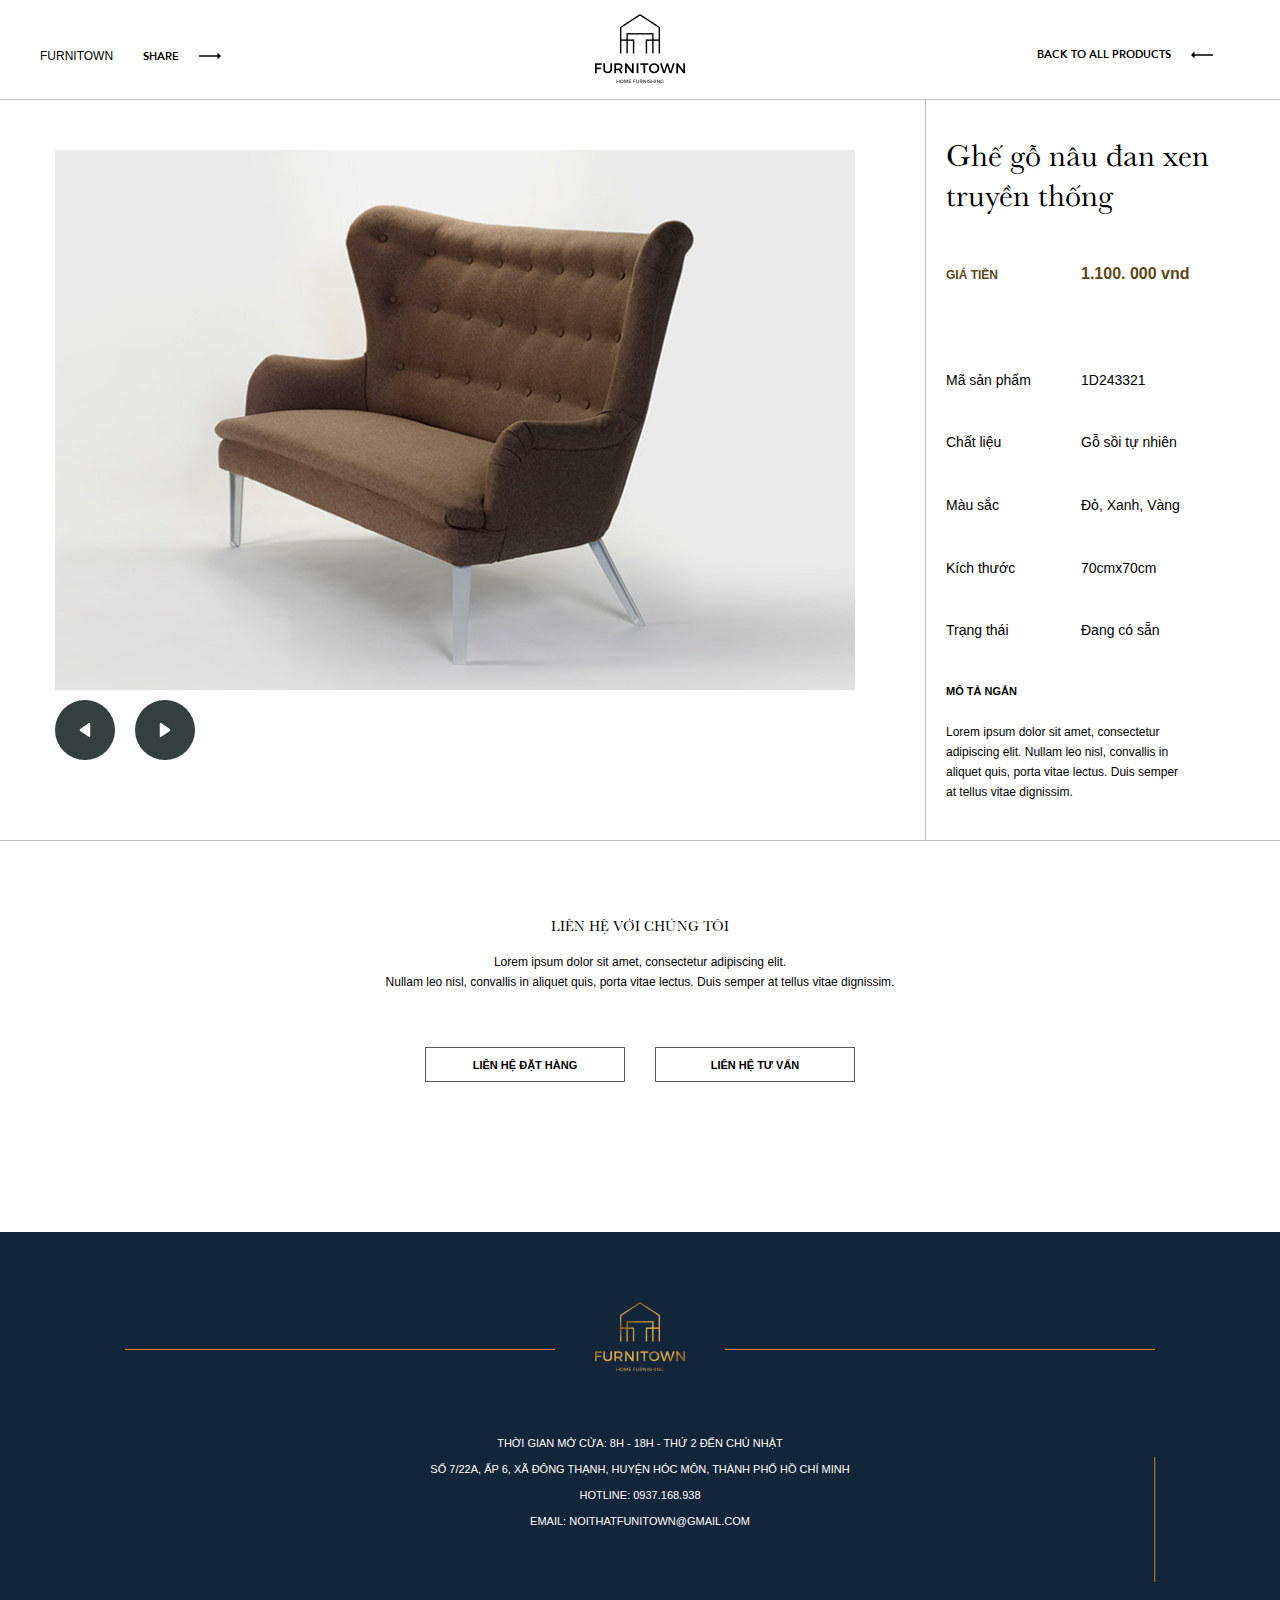
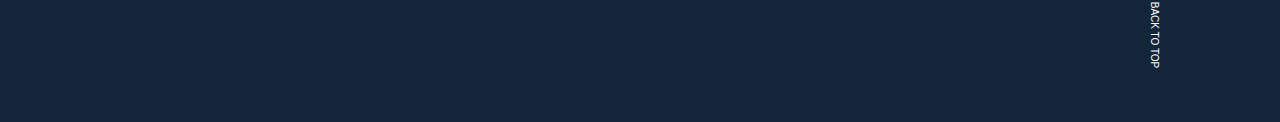
==== commit 5b806600: "optimize code" ====
--- a/product-detail.html
+++ b/product-detail.html
@@ -1,12 +1,14 @@
 <!DOCTYPE html>
 <html>
-
-<head>
+  <head>
     <meta charset="UTF-8" />
     <meta name="viewport" content="width=device-width, initial-scale=1.0" />
     <meta http-equiv="X-UA-Compatible" content="IE=edge,chrome=1" />
     <title>FURNITOWN by Tuan Vu</title>
-    <link rel="icon" href="https://www.vivosmartphone.vn/themes/vivo/favicon.ico">
+    <link
+      rel="icon"
+      href="https://www.vivosmartphone.vn/themes/vivo/favicon.ico"
+    />
     <meta name="title" content="" />
     <meta name="description" content="" />
     <meta property="og:locale" content="vi" />
@@ -17,128 +19,140 @@
     <meta property="og:site_name" content="" />
     <meta property="og:image" content="" />
 
-    <link rel="stylesheet" href="dest/style.min.css">
-    <link rel="stylesheet" href="dest/fonts.css">
-    <link rel="stylesheet" href="dest/stylelibs.min.css">
-</head>
-<body>
+    <link rel="stylesheet" href="dest/style.min.css" />
+    <link rel="stylesheet" href="dest/fonts.css" />
+    <link rel="stylesheet" href="dest/stylelibs.min.css" />
+  </head>
+  <body>
     <header class="product-detail">
-        <div class="header-top">
-            <div class="left">
-                <a href="index.html"><h1 class="upper">FURNITOWN</h1></a>
-                <div class="btn-more">
-                    <span>share</span>
-                    <i><img src="img/arrow-next-icon.svg" alt=""></i>
-                </div>
-            </div>
-            <div class="container-page">
-                <a class="logo" href="index.html"><i><img src="img/logo-main-black.png" alt=""></i></a>
-                <a href="product.html" class="btn-more">
-                    <span class="upper">back to all products</span>
-                    <i class="arrow"><img src="img/arrow-next-icon.svg" alt=""></i>
-                </a>
-            </div>
+      <div class="header-top">
+        <div class="left">
+          <a href="index.html"><h1 class="upper">FURNITOWN</h1></a>
+          <div class="btn-more">
+            <span>share</span>
+            <i><img src="img/arrow-next-icon.svg" alt="" /></i>
+          </div>
         </div>
+        <div class="container-page">
+          <a class="logo" href="index.html"
+            ><i><img src="img/logo-main-black.png" alt="" /></i
+          ></a>
+          <a href="product.html" class="btn-more">
+            <span class="upper">back to all products</span>
+            <i class="arrow"><img src="img/arrow-next-icon.svg" alt="" /></i>
+          </a>
+        </div>
+      </div>
     </header>
     <main class="mainwrapper productdetailpage">
-        <section class="content">
-            <div class="container-page">
-                <div class="content__gallery">
-                    <div class="content__gallery-flickity">
-                        <div class="item">
-                            <img src="img/product-detail.jpg" alt="">
-                        </div>
-                        <!-- <div class="item">
-                            <img src="img/product-detail.jpg" alt="">
-                        </div>
-                        <div class="item">
-                            <img src="img/product-detail.jpg" alt="">
-                        </div> -->
-                    </div>
-                    <div class="content__gallery-btn">
-                        <div class="btn-zoom">
-                            <span class="upper">zoom</span>
-                            <i class="zoom-icon"><img src="img/zoom-icon.svg" alt=""></i>
-                        </div>
-                        <div class="btn-control-wrap">
-                            <div class="btn-play -left">
-                                <i class="play-icon">
-                                    <img src="img/play.svg" alt="">
-                                </i>
-                            </div>
-                            <div class="btn-play -right">
-                                <i class="play-icon">
-                                    <img src="img/play.svg" alt="">
-                                </i>
-                            </div>
-                        </div>
-                    </div>
+      <section class="content">
+        <div class="container-page">
+          <div class="content__gallery">
+            <div class="content__gallery-flickity">
+              <div class="item">
+                <img src="img/product-detail.jpg" alt="" />
+              </div>
+              <div class="item">
+                <img src="img/product-detail-1.jpg" alt="" />
+              </div>
+              <div class="item">
+                <img src="img/product-detail-2.jpg" alt="" />
+              </div>
+            </div>
+            <div class="content__gallery-btn">
+              <!-- <div class="btn-zoom">
+                <span class="upper">zoom</span>
+                <i class="zoom-icon"><img src="img/zoom-icon.svg" alt="" /></i>
+              </div> -->
+              <div class="btn-control-wrap">
+                <div class="btn-play -left">
+                  <i class="play-icon">
+                    <img src="img/play.svg" alt="" />
+                  </i>
                 </div>
-                <div class="content__detail">
-                    <h2 class="title">
-                        Ghế gỗ nâu 
-                        đan xen truyền thống
-                    </h2>
-                    <table>
-                        <tr>
-                            <td class="price upper">Giá tiền</td>
-                            <td class="numb">1.100. 000 vnd</td>
-                        </tr>
-                        <tr>
-                            <td>Mã sản phẩm</td>
-                            <td>1D243321</td>
-                        </tr>
-                        <tr>
-                            <td>Chất liệu	</td>
-                            <td>Gỗ sồi tự nhiên</td>
-                        </tr>
-                        <tr>
-                            <td>Màu sắc	</td>
-                            <td>Đỏ, Xanh, Vàng</td>
-                        </tr>
-                        <tr>
-                            <td>Kích thước</td>
-                            <td>70cmx70cm</td>
-                        </tr>
-                        <tr>
-                            <td>Trạng thái</td>
-                            <td>Đang có sẵn</td>
-                        </tr>
-                    </table>
-                    <h4 class="short-des upper">Mô tả ngắn</h4>
-                    <p class="des">Lorem ipsum dolor sit amet, consectetur adipiscing elit. Nullam leo nisl, convallis in aliquet quis, porta vitae lectus. Duis semper at tellus vitae dignissim. </p>
+                <div class="btn-play -right">
+                  <i class="play-icon">
+                    <img src="img/play.svg" alt="" />
+                  </i>
                 </div>
+              </div>
             </div>
-        </section>
-        <section class="contact">
-            <h3 class="contact__title">liên hệ với chúng tôi</h3>
-            <p class="contact__des">
-                Lorem ipsum dolor sit amet, consectetur adipiscing elit. <br/>
-                Nullam leo nisl, convallis in aliquet quis, porta vitae lectus. Duis semper at tellus vitae dignissim. 
+          </div>
+          <div class="content__detail">
+            <h2 class="title">Ghế gỗ nâu đan xen truyền thống</h2>
+            <table>
+              <tr>
+                <td class="price upper">Giá tiền</td>
+                <td class="numb">1.100. 000 vnd</td>
+              </tr>
+              <tr>
+                <td>Mã sản phẩm</td>
+                <td>1D243321</td>
+              </tr>
+              <tr>
+                <td>Chất liệu</td>
+                <td>Gỗ sồi tự nhiên</td>
+              </tr>
+              <tr>
+                <td>Màu sắc</td>
+                <td>Đỏ, Xanh, Vàng</td>
+              </tr>
+              <tr>
+                <td>Kích thước</td>
+                <td>70cmx70cm</td>
+              </tr>
+              <tr>
+                <td>Trạng thái</td>
+                <td>Đang có sẵn</td>
+              </tr>
+            </table>
+            <h4 class="short-des upper">Mô tả ngắn</h4>
+            <p class="des">
+              Lorem ipsum dolor sit amet, consectetur adipiscing elit. Nullam
+              leo nisl, convallis in aliquet quis, porta vitae lectus. Duis
+              semper at tellus vitae dignissim.
             </p>
-            <div class="contact-btn">
-                <a href="contact.html" class="btn-contact"><span>LIÊN HỆ ĐẶT HÀNG</span></a>
-                <a href="contact.html" class="btn-contact"><span>LIÊN HỆ TƯ VẤN</span></a>
-            </div>
-        </section>
+          </div>
+        </div>
+      </section>
+      <section class="contact">
+        <h3 class="contact__title">liên hệ với chúng tôi</h3>
+        <p class="contact__des">
+          Lorem ipsum dolor sit amet, consectetur adipiscing elit. <br />
+          Nullam leo nisl, convallis in aliquet quis, porta vitae lectus. Duis
+          semper at tellus vitae dignissim.
+        </p>
+        <div class="contact-btn">
+          <a href="contact.html" class="btn-contact"
+            ><span>LIÊN HỆ ĐẶT HÀNG</span></a
+          >
+          <a href="contact.html" class="btn-contact"
+            ><span>LIÊN HỆ TƯ VẤN</span></a
+          >
+        </div>
+      </section>
     </main>
-    
+
     <footer>
-        <div class="container">
-            <a href="index.html" class="logo"><img src="img/logo-main-ft.png" alt=""></a>
-            <div class="info">
-                <p> Thời gian mở cửa: 8h - 18h  - Thứ 2 đến Chủ nhật</p>
-                <p>Số 7/22A, Ấp 6, xã Đông Thạnh, huyện Hóc Môn, thành phố Hồ Chí Minh</p>
-                <p>Hotline: 0937.168.938</p>
-                <p>Email: noithatfunitown@gmail.com</p>
-            </div>
-            <div class="backtotop">
-                <span class="upper">back to top</span>
-            </div>
+      <div class="container">
+        <a href="index.html" class="logo"
+          ><img src="img/logo-main-ft.png" alt=""
+        /></a>
+        <div class="info">
+          <p>Thời gian mở cửa: 8h - 18h - Thứ 2 đến Chủ nhật</p>
+          <p>
+            Số 7/22A, Ấp 6, xã Đông Thạnh, huyện Hóc Môn, thành phố Hồ Chí Minh
+          </p>
+          <p>Hotline: 0937.168.938</p>
+          <p>Email: noithatfunitown@gmail.com</p>
         </div>
+        <div class="backtotop">
+          <span class="upper">back to top</span>
+        </div>
+      </div>
     </footer>
     <script type="text/javascript" src="dest/jsmain.min.js"></script>
     <script type="text/javascript" src="js/main.js"></script>
-    <script type="text/javascript" src="js/product.js"></script>
-</body>
+    <script type="text/javascript" src="js/product-detail.js"></script>
+  </body>
 </html>
--- a/dest/style.min.css
+++ b/dest/style.min.css
@@ -1,7 +1,7 @@
-html,body,div,span,applet,object,iframe,h1,h2,h3,h4,h5,h6,p,blockquote,pre,a,abbr,acronym,address,big,cite,code,del,dfn,em,img,ins,kbd,q,s,samp,small,strike,strong,sub,sup,tt,var,b,u,i,center,dl,dt,dd,ol,ul,li,fieldset,form,label,legend,table,caption,tbody,tfoot,thead,tr,th,td,article,aside,canvas,details,embed,figure,figcaption,footer,header,hgroup,menu,nav,output,ruby,section,summary,time,mark,audio,video{margin:0;padding:0;border:0;font-size:100%;font:inherit;vertical-align:baseline}article,aside,details,figcaption,figure,footer,header,hgroup,menu,nav,section{display:block}body{line-height:1}ol,ul{list-style:none}blockquote,q{quotes:none}blockquote:before,blockquote:after,q:before,q:after{content:'';content:none}table{border-collapse:collapse;border-spacing:0}*{-webkit-font-smoothing:antialiased;-moz-osx-font-smoothing:grayscale;font-smoothing:antialiased;text-rendering:optimizeLegibility;box-sizing:border-box;appearance:none;-moz-appearance:none;-webkit-appearance:none}html,body{width:100%;max-width:1440px;-webkit-font-smoothing:antialiased;margin:auto;font-size:12px;font-family:"arial";line-height:normal;color:#010101;text-transform:none;background:#fff;position:relative}html img,body img{object-fit:cover}html a,body a{outline:none}html::-webkit-scrollbar,body::-webkit-scrollbar{width:4px}html::-webkit-scrollbar-track,body::-webkit-scrollbar-track{background:#000}html::-webkit-scrollbar-thumb,body::-webkit-scrollbar-thumb{background:#2b2b2b}html .mainwrapper,body .mainwrapper{width:100%;margin:auto;overflow:initial}html i,body i{background-color:transparent;display:inline-block}a{color:#010101;text-decoration:none;display:block}img{display:block;margin:auto;max-width:100%}strong{font-family:bb}.upper{text-transform:uppercase}.-lv1{font-size:100px;font-family:b;line-height:100px;color:#fff;text-transform:none;font-weight:normal;margin:0}.-lv1 a{font-size:100px;font-family:g;line-height:100px;color:#fff;text-transform:none}.btn-more{display:flex;align-items:center}.btn-more .arrow{display:inline-block;width:22px;margin-right:12px}.btn-more .upper{font-weight:bold}.btn-play{--size: 80px;cursor:pointer;height:var(--size);width:var(--size);border-radius:50%;background-color:#344040;display:flex;align-items:center;justify-content:center}.btn-play .play-icon{display:block;width:14px}.btn-more{display:flex;align-items:center;cursor:pointer}.btn-more span{font-size:11px;font-family:"ave";line-height:normail;color:#000;text-transform:uppercase;padding:0 20px 0 30px}.btn-more i{display:block;width:22px}.product,.news,.project{--hImg: 366px;--hline: 100%;--cLine: #d7d7d7;padding-top:30px;padding-bottom:50px}.product__list-text,.news__list-text,.project__list-text{padding:30px 15px 40px 15px;display:flex;justify-content:space-between;align-items:flex-end}.product__list-text .numb,.news__list-text .numb,.project__list-text .numb{padding-right:15px;font-size:90px;font-family:"er";line-height:80px;color:#c48b2c;text-transform:uppercase}.product__list-text .text-main,.news__list-text .text-main,.project__list-text .text-main{flex:1}.product__list-text .text-main .title,.news__list-text .text-main .title,.project__list-text .text-main .title{font-size:18px;font-family:"er";line-height:36px;color:#010101;text-transform:uppercase}.product__list-text .text-main .des,.news__list-text .text-main .des,.project__list-text .text-main .des{max-width:430px;line-height:20px}.product__list-wrap,.news__list-wrap,.project__list-wrap{position:relative}.product__list-wrap::before,.news__list-wrap::before,.project__list-wrap::before{position:absolute;top:0;left:calc(100% / 3);content:"";display:block;width:1px;height:var(--hline);background-color:var(--cLine)}.product__list-wrap::after,.news__list-wrap::after,.project__list-wrap::after{position:absolute;top:0;left:calc(100% / 3 * 2);content:"";display:block;width:1px;height:var(--hline);background-color:var(--cLine)}.product__list .grid,.news__list .grid,.project__list .grid{position:relative;display:grid;grid-template-columns:repeat(3, 1fr)}.product__list .grid .item,.news__list .grid .item,.project__list .grid .item{padding:0 15px;height:initial;width:initial}.product__list .grid .item .img,.news__list .grid .item .img,.project__list .grid .item .img{width:100%;height:var(--hImg)}.product__list .grid .item .img img,.news__list .grid .item .img img,.project__list .grid .item .img img{height:100%;width:100%}.product__list .grid .item .text .name,.news__list .grid .item .text .name,.project__list .grid .item .text .name{font-size:18px;padding-top:28px;padding-bottom:25px}.product__list .grid .item .text .price,.news__list .grid .item .text .price,.project__list .grid .item .text .price{text-transform:uppercase;padding-bottom:34px}.product__list .grid .item::after,.news__list .grid .item::after,.project__list .grid .item::after{display:none}.product__list .grid .item .btn-more,.news__list .grid .item .btn-more,.project__list .grid .item .btn-more{padding-bottom:45px}@media screen and (max-width: 991px) and (min-height: 500px){.product,.news,.project{--hImg: 250px}.product .container .product__list-wrap .item,.news .container .product__list-wrap .item,.project .container .product__list-wrap .item{padding:0 10px}.product .container .product__list-wrap .item .text .name,.news .container .product__list-wrap .item .text .name,.project .container .product__list-wrap .item .text .name{font-size:15px;padding-top:20px;padding-bottom:20px}.product .container .product__list-wrap .item .text .price,.news .container .product__list-wrap .item .text .price,.project .container .product__list-wrap .item .text .price{padding-bottom:25px}}.top-banner{height:450px}.top-banner .container{height:100%;display:flex;justify-content:flex-end}.top-banner .container p{max-width:530px;align-self:center;font-size:24px;font-family:"er";line-height:54px;color:#fff;text-transform:uppercase;letter-spacing:0.1em;text-align:right}.contact-btn{display:flex;justify-content:center}.contact-btn .btn-contact{width:200px;height:35px;display:flex;align-items:center;justify-content:center;border:1px solid #585958;margin:0 15px}.contact-btn .btn-contact span{font-size:11px;font-weight:bold;text-transform:uppercase}.page{display:flex;justify-content:center}.page .page-btn{height:32px;width:32px;display:flex;align-items:center;justify-content:center;margin:0 10px;cursor:pointer;transition:.4s;-webkit-transition:.4s;-o-transition:.4s;border:1px solid transparent}.page .page-btn.active,.page .page-btn:hover{border:1px solid #585958;background-color:#ebebeb}/*!
+html,body,div,span,applet,object,iframe,h1,h2,h3,h4,h5,h6,p,blockquote,pre,a,abbr,acronym,address,big,cite,code,del,dfn,em,img,ins,kbd,q,s,samp,small,strike,strong,sub,sup,tt,var,b,u,i,center,dl,dt,dd,ol,ul,li,fieldset,form,label,legend,table,caption,tbody,tfoot,thead,tr,th,td,article,aside,canvas,details,embed,figure,figcaption,footer,header,hgroup,menu,nav,output,ruby,section,summary,time,mark,audio,video{margin:0;padding:0;border:0;font-size:100%;font:inherit;vertical-align:baseline}article,aside,details,figcaption,figure,footer,header,hgroup,menu,nav,section{display:block}body{line-height:1}ol,ul{list-style:none}blockquote,q{quotes:none}blockquote:before,blockquote:after,q:before,q:after{content:'';content:none}table{border-collapse:collapse;border-spacing:0}*{-webkit-font-smoothing:antialiased;-moz-osx-font-smoothing:grayscale;font-smoothing:antialiased;text-rendering:optimizeLegibility;box-sizing:border-box;appearance:none;-moz-appearance:none;-webkit-appearance:none}html,body{width:100%;max-width:1440px;-webkit-font-smoothing:antialiased;margin:auto;font-size:12px;font-family:"arial";line-height:normal;color:#010101;text-transform:none;background:#fff;position:relative}html img,body img{object-fit:cover}html a,body a{outline:none}html::-webkit-scrollbar,body::-webkit-scrollbar{width:4px}html::-webkit-scrollbar-track,body::-webkit-scrollbar-track{background:#000}html::-webkit-scrollbar-thumb,body::-webkit-scrollbar-thumb{background:#2b2b2b}html .mainwrapper,body .mainwrapper{width:100%;margin:auto;overflow:initial}html i,body i{background-color:transparent;display:inline-block}a{color:#010101;text-decoration:none;display:block}img{display:block;margin:auto;max-width:100%}strong{font-family:bb}.upper{text-transform:uppercase}.-lv1{font-size:100px;font-family:b;line-height:100px;color:#fff;text-transform:none;font-weight:normal;margin:0}.-lv1 a{font-size:100px;font-family:g;line-height:100px;color:#fff;text-transform:none}.btn-more{display:flex;align-items:center}.btn-more .arrow{display:inline-block;width:22px;margin-right:12px}.btn-more .upper{font-weight:bold}.btn-play{--size: 80px;cursor:pointer;height:var(--size);width:var(--size);border-radius:50%;background-color:#344040;display:flex;align-items:center;justify-content:center}.btn-play .play-icon{display:block;width:14px}.btn-more{display:flex;align-items:center;cursor:pointer}.btn-more span{font-size:11px;font-family:"ave";line-height:normail;color:#000;text-transform:uppercase;padding:0 20px 0 30px}.btn-more i{display:block;width:22px}.product,.news,.project{--hImg: 366px;--hline: 100%;--cLine: #d7d7d7;padding-top:30px;padding-bottom:50px}.product__list-text,.news__list-text,.project__list-text{padding:30px 15px 40px 15px;display:flex;justify-content:space-between;align-items:flex-end}.product__list-text .numb,.news__list-text .numb,.project__list-text .numb{padding-right:15px;font-size:90px;font-family:"er";line-height:80px;color:#c48b2c;text-transform:uppercase}.product__list-text .text-main,.news__list-text .text-main,.project__list-text .text-main{flex:1}.product__list-text .text-main .title,.news__list-text .text-main .title,.project__list-text .text-main .title{font-size:18px;font-family:"er";line-height:36px;color:#010101;text-transform:uppercase}.product__list-text .text-main .des,.news__list-text .text-main .des,.project__list-text .text-main .des{max-width:430px;line-height:20px}.product__list-wrap,.news__list-wrap,.project__list-wrap{position:relative}.product__list-wrap::before,.news__list-wrap::before,.project__list-wrap::before{position:absolute;top:0;left:calc(100% / 3);content:"";display:block;width:1px;height:var(--hline);background-color:var(--cLine)}.product__list-wrap::after,.news__list-wrap::after,.project__list-wrap::after{position:absolute;top:0;left:calc(100% / 3 * 2);content:"";display:block;width:1px;height:var(--hline);background-color:var(--cLine)}.product__list .grid,.news__list .grid,.project__list .grid{position:relative;display:grid;grid-template-columns:repeat(3, 1fr)}.product__list .grid .item,.news__list .grid .item,.project__list .grid .item{padding:0 15px;height:initial;width:initial}.product__list .grid .item .img,.news__list .grid .item .img,.project__list .grid .item .img{width:100%;height:var(--hImg)}.product__list .grid .item .img img,.news__list .grid .item .img img,.project__list .grid .item .img img{height:100%;width:100%}.product__list .grid .item .text .name,.news__list .grid .item .text .name,.project__list .grid .item .text .name{font-size:18px;padding-top:28px;padding-bottom:25px}.product__list .grid .item .text .price,.news__list .grid .item .text .price,.project__list .grid .item .text .price{text-transform:uppercase;padding-bottom:34px}.product__list .grid .item::after,.news__list .grid .item::after,.project__list .grid .item::after{display:none}.product__list .grid .item .btn-more,.news__list .grid .item .btn-more,.project__list .grid .item .btn-more{padding-bottom:45px}@media screen and (max-width: 991px) and (min-height: 500px){.product,.news,.project{--hImg: 250px}.product .container .product__list-wrap .item,.news .container .product__list-wrap .item,.project .container .product__list-wrap .item{padding:0 10px}.product .container .product__list-wrap .item .text .name,.news .container .product__list-wrap .item .text .name,.project .container .product__list-wrap .item .text .name{font-size:15px;padding-top:20px;padding-bottom:20px}.product .container .product__list-wrap .item .text .price,.news .container .product__list-wrap .item .text .price,.project .container .product__list-wrap .item .text .price{padding-bottom:25px}}.top-banner{height:450px}.top-banner .container{height:100%;display:flex;justify-content:flex-end}.top-banner .container p{max-width:530px;align-self:center;font-size:24px;font-family:"er";line-height:54px;color:#fff;text-transform:uppercase;letter-spacing:0.1em;text-align:right}.contact-btn{display:flex;justify-content:center}.contact-btn .btn-contact{background-color:white;color:black;transition:.4s;-webkit-transition:.4s;-o-transition:.4s;width:200px;height:35px;display:flex;align-items:center;justify-content:center;border:1px solid #585958;margin:0 15px}.contact-btn .btn-contact span{font-size:11px;font-weight:bold;text-transform:uppercase}.contact-btn .btn-contact:hover{background-color:black;color:white;transition:.4s;-webkit-transition:.4s;-o-transition:.4s}.page{display:flex;justify-content:center}.page .page-btn{height:32px;width:32px;display:flex;align-items:center;justify-content:center;margin:0 10px;cursor:pointer;transition:.4s;-webkit-transition:.4s;-o-transition:.4s;border:1px solid transparent}.page .page-btn.active,.page .page-btn:hover{border:1px solid #585958;background-color:#ebebeb}/*!
  * Bootstrap Grid v4.0.0 (https://getbootstrap.com)
  * Copyright 2011-2018 The Bootstrap Authors
  * Copyright 2011-2018 Twitter, Inc.
  * Licensed under MIT (https://github.com/twbs/bootstrap/blob/master/LICENSE)
- */@-ms-viewport{width:device-width}html{box-sizing:border-box;-ms-overflow-style:scrollbar}*,*::before,*::after{box-sizing:inherit}.container{width:100%;padding-right:15px;padding-left:15px;margin-right:auto;margin-left:auto}@media (min-width: 576px){.container{max-width:540px}}@media (min-width: 768px){.container{max-width:720px}}@media (min-width: 992px){.container{max-width:960px}}@media (min-width: 1200px){.container{max-width:1060px}}.container-fluid{width:100%;padding-right:15px;padding-left:15px;margin-right:auto;margin-left:auto}.row{display:-webkit-box;display:-ms-flexbox;display:flex;-ms-flex-wrap:wrap;flex-wrap:wrap;margin-right:-15px;margin-left:-15px}.no-gutters{margin-right:0;margin-left:0}.no-gutters>.col,.no-gutters>[class*="col-"]{padding-right:0;padding-left:0}.col-1,.col-2,.col-3,.col-4,.col-5,.col-6,.col-7,.col-8,.col-9,.col-10,.col-11,.col-12,.col,.col-auto,.col-sm-1,.col-sm-2,.col-sm-3,.col-sm-4,.col-sm-5,.col-sm-6,.col-sm-7,.col-sm-8,.col-sm-9,.col-sm-10,.col-sm-11,.col-sm-12,.col-sm,.col-sm-auto,.col-md-1,.col-md-2,.col-md-3,.col-md-4,.col-md-5,.col-md-6,.col-md-7,.col-md-8,.col-md-9,.col-md-10,.col-md-11,.col-md-12,.col-md,.col-md-auto,.col-lg-1,.col-lg-2,.col-lg-3,.col-lg-4,.col-lg-5,.col-lg-6,.col-lg-7,.col-lg-8,.col-lg-9,.col-lg-10,.col-lg-11,.col-lg-12,.col-lg,.col-lg-auto,.col-xl-1,.col-xl-2,.col-xl-3,.col-xl-4,.col-xl-5,.col-xl-6,.col-xl-7,.col-xl-8,.col-xl-9,.col-xl-10,.col-xl-11,.col-xl-12,.col-xl,.col-xl-auto{position:relative;width:100%;min-height:1px;padding-right:15px;padding-left:15px}.col{-ms-flex-preferred-size:0;flex-basis:0;-webkit-box-flex:1;-ms-flex-positive:1;flex-grow:1;max-width:100%}.col-auto{-webkit-box-flex:0;-ms-flex:0 0 auto;flex:0 0 auto;width:auto;max-width:none}.col-1{-webkit-box-flex:0;-ms-flex:0 0 8.333333%;flex:0 0 8.333333%;max-width:8.333333%}.col-2{-webkit-box-flex:0;-ms-flex:0 0 16.666667%;flex:0 0 16.666667%;max-width:16.666667%}.col-3{-webkit-box-flex:0;-ms-flex:0 0 25%;flex:0 0 25%;max-width:25%}.col-4{-webkit-box-flex:0;-ms-flex:0 0 33.333333%;flex:0 0 33.333333%;max-width:33.333333%}.col-5{-webkit-box-flex:0;-ms-flex:0 0 41.666667%;flex:0 0 41.666667%;max-width:41.666667%}.col-6{-webkit-box-flex:0;-ms-flex:0 0 50%;flex:0 0 50%;max-width:50%}.col-7{-webkit-box-flex:0;-ms-flex:0 0 58.333333%;flex:0 0 58.333333%;max-width:58.333333%}.col-8{-webkit-box-flex:0;-ms-flex:0 0 66.666667%;flex:0 0 66.666667%;max-width:66.666667%}.col-9{-webkit-box-flex:0;-ms-flex:0 0 75%;flex:0 0 75%;max-width:75%}.col-10{-webkit-box-flex:0;-ms-flex:0 0 83.333333%;flex:0 0 83.333333%;max-width:83.333333%}.col-11{-webkit-box-flex:0;-ms-flex:0 0 91.666667%;flex:0 0 91.666667%;max-width:91.666667%}.col-12{-webkit-box-flex:0;-ms-flex:0 0 100%;flex:0 0 100%;max-width:100%}.order-first{-webkit-box-ordinal-group:0;-ms-flex-order:-1;order:-1}.order-last{-webkit-box-ordinal-group:14;-ms-flex-order:13;order:13}.order-0{-webkit-box-ordinal-group:1;-ms-flex-order:0;order:0}.order-1{-webkit-box-ordinal-group:2;-ms-flex-order:1;order:1}.order-2{-webkit-box-ordinal-group:3;-ms-flex-order:2;order:2}.order-3{-webkit-box-ordinal-group:4;-ms-flex-order:3;order:3}.order-4{-webkit-box-ordinal-group:5;-ms-flex-order:4;order:4}.order-5{-webkit-box-ordinal-group:6;-ms-flex-order:5;order:5}.order-6{-webkit-box-ordinal-group:7;-ms-flex-order:6;order:6}.order-7{-webkit-box-ordinal-group:8;-ms-flex-order:7;order:7}.order-8{-webkit-box-ordinal-group:9;-ms-flex-order:8;order:8}.order-9{-webkit-box-ordinal-group:10;-ms-flex-order:9;order:9}.order-10{-webkit-box-ordinal-group:11;-ms-flex-order:10;order:10}.order-11{-webkit-box-ordinal-group:12;-ms-flex-order:11;order:11}.order-12{-webkit-box-ordinal-group:13;-ms-flex-order:12;order:12}.offset-1{margin-left:8.333333%}.offset-2{margin-left:16.666667%}.offset-3{margin-left:25%}.offset-4{margin-left:33.333333%}.offset-5{margin-left:41.666667%}.offset-6{margin-left:50%}.offset-7{margin-left:58.333333%}.offset-8{margin-left:66.666667%}.offset-9{margin-left:75%}.offset-10{margin-left:83.333333%}.offset-11{margin-left:91.666667%}@media (min-width: 576px){.col-sm{-ms-flex-preferred-size:0;flex-basis:0;-webkit-box-flex:1;-ms-flex-positive:1;flex-grow:1;max-width:100%}.col-sm-auto{-webkit-box-flex:0;-ms-flex:0 0 auto;flex:0 0 auto;width:auto;max-width:none}.col-sm-1{-webkit-box-flex:0;-ms-flex:0 0 8.333333%;flex:0 0 8.333333%;max-width:8.333333%}.col-sm-2{-webkit-box-flex:0;-ms-flex:0 0 16.666667%;flex:0 0 16.666667%;max-width:16.666667%}.col-sm-3{-webkit-box-flex:0;-ms-flex:0 0 25%;flex:0 0 25%;max-width:25%}.col-sm-4{-webkit-box-flex:0;-ms-flex:0 0 33.333333%;flex:0 0 33.333333%;max-width:33.333333%}.col-sm-5{-webkit-box-flex:0;-ms-flex:0 0 41.666667%;flex:0 0 41.666667%;max-width:41.666667%}.col-sm-6{-webkit-box-flex:0;-ms-flex:0 0 50%;flex:0 0 50%;max-width:50%}.col-sm-7{-webkit-box-flex:0;-ms-flex:0 0 58.333333%;flex:0 0 58.333333%;max-width:58.333333%}.col-sm-8{-webkit-box-flex:0;-ms-flex:0 0 66.666667%;flex:0 0 66.666667%;max-width:66.666667%}.col-sm-9{-webkit-box-flex:0;-ms-flex:0 0 75%;flex:0 0 75%;max-width:75%}.col-sm-10{-webkit-box-flex:0;-ms-flex:0 0 83.333333%;flex:0 0 83.333333%;max-width:83.333333%}.col-sm-11{-webkit-box-flex:0;-ms-flex:0 0 91.666667%;flex:0 0 91.666667%;max-width:91.666667%}.col-sm-12{-webkit-box-flex:0;-ms-flex:0 0 100%;flex:0 0 100%;max-width:100%}.order-sm-first{-webkit-box-ordinal-group:0;-ms-flex-order:-1;order:-1}.order-sm-last{-webkit-box-ordinal-group:14;-ms-flex-order:13;order:13}.order-sm-0{-webkit-box-ordinal-group:1;-ms-flex-order:0;order:0}.order-sm-1{-webkit-box-ordinal-group:2;-ms-flex-order:1;order:1}.order-sm-2{-webkit-box-ordinal-group:3;-ms-flex-order:2;order:2}.order-sm-3{-webkit-box-ordinal-group:4;-ms-flex-order:3;order:3}.order-sm-4{-webkit-box-ordinal-group:5;-ms-flex-order:4;order:4}.order-sm-5{-webkit-box-ordinal-group:6;-ms-flex-order:5;order:5}.order-sm-6{-webkit-box-ordinal-group:7;-ms-flex-order:6;order:6}.order-sm-7{-webkit-box-ordinal-group:8;-ms-flex-order:7;order:7}.order-sm-8{-webkit-box-ordinal-group:9;-ms-flex-order:8;order:8}.order-sm-9{-webkit-box-ordinal-group:10;-ms-flex-order:9;order:9}.order-sm-10{-webkit-box-ordinal-group:11;-ms-flex-order:10;order:10}.order-sm-11{-webkit-box-ordinal-group:12;-ms-flex-order:11;order:11}.order-sm-12{-webkit-box-ordinal-group:13;-ms-flex-order:12;order:12}.offset-sm-0{margin-left:0}.offset-sm-1{margin-left:8.333333%}.offset-sm-2{margin-left:16.666667%}.offset-sm-3{margin-left:25%}.offset-sm-4{margin-left:33.333333%}.offset-sm-5{margin-left:41.666667%}.offset-sm-6{margin-left:50%}.offset-sm-7{margin-left:58.333333%}.offset-sm-8{margin-left:66.666667%}.offset-sm-9{margin-left:75%}.offset-sm-10{margin-left:83.333333%}.offset-sm-11{margin-left:91.666667%}}@media (min-width: 768px){.col-md{-ms-flex-preferred-size:0;flex-basis:0;-webkit-box-flex:1;-ms-flex-positive:1;flex-grow:1;max-width:100%}.col-md-auto{-webkit-box-flex:0;-ms-flex:0 0 auto;flex:0 0 auto;width:auto;max-width:none}.col-md-1{-webkit-box-flex:0;-ms-flex:0 0 8.333333%;flex:0 0 8.333333%;max-width:8.333333%}.col-md-2{-webkit-box-flex:0;-ms-flex:0 0 16.666667%;flex:0 0 16.666667%;max-width:16.666667%}.col-md-3{-webkit-box-flex:0;-ms-flex:0 0 25%;flex:0 0 25%;max-width:25%}.col-md-4{-webkit-box-flex:0;-ms-flex:0 0 33.333333%;flex:0 0 33.333333%;max-width:33.333333%}.col-md-5{-webkit-box-flex:0;-ms-flex:0 0 41.666667%;flex:0 0 41.666667%;max-width:41.666667%}.col-md-6{-webkit-box-flex:0;-ms-flex:0 0 50%;flex:0 0 50%;max-width:50%}.col-md-7{-webkit-box-flex:0;-ms-flex:0 0 58.333333%;flex:0 0 58.333333%;max-width:58.333333%}.col-md-8{-webkit-box-flex:0;-ms-flex:0 0 66.666667%;flex:0 0 66.666667%;max-width:66.666667%}.col-md-9{-webkit-box-flex:0;-ms-flex:0 0 75%;flex:0 0 75%;max-width:75%}.col-md-10{-webkit-box-flex:0;-ms-flex:0 0 83.333333%;flex:0 0 83.333333%;max-width:83.333333%}.col-md-11{-webkit-box-flex:0;-ms-flex:0 0 91.666667%;flex:0 0 91.666667%;max-width:91.666667%}.col-md-12{-webkit-box-flex:0;-ms-flex:0 0 100%;flex:0 0 100%;max-width:100%}.order-md-first{-webkit-box-ordinal-group:0;-ms-flex-order:-1;order:-1}.order-md-last{-webkit-box-ordinal-group:14;-ms-flex-order:13;order:13}.order-md-0{-webkit-box-ordinal-group:1;-ms-flex-order:0;order:0}.order-md-1{-webkit-box-ordinal-group:2;-ms-flex-order:1;order:1}.order-md-2{-webkit-box-ordinal-group:3;-ms-flex-order:2;order:2}.order-md-3{-webkit-box-ordinal-group:4;-ms-flex-order:3;order:3}.order-md-4{-webkit-box-ordinal-group:5;-ms-flex-order:4;order:4}.order-md-5{-webkit-box-ordinal-group:6;-ms-flex-order:5;order:5}.order-md-6{-webkit-box-ordinal-group:7;-ms-flex-order:6;order:6}.order-md-7{-webkit-box-ordinal-group:8;-ms-flex-order:7;order:7}.order-md-8{-webkit-box-ordinal-group:9;-ms-flex-order:8;order:8}.order-md-9{-webkit-box-ordinal-group:10;-ms-flex-order:9;order:9}.order-md-10{-webkit-box-ordinal-group:11;-ms-flex-order:10;order:10}.order-md-11{-webkit-box-ordinal-group:12;-ms-flex-order:11;order:11}.order-md-12{-webkit-box-ordinal-group:13;-ms-flex-order:12;order:12}.offset-md-0{margin-left:0}.offset-md-1{margin-left:8.333333%}.offset-md-2{margin-left:16.666667%}.offset-md-3{margin-left:25%}.offset-md-4{margin-left:33.333333%}.offset-md-5{margin-left:41.666667%}.offset-md-6{margin-left:50%}.offset-md-7{margin-left:58.333333%}.offset-md-8{margin-left:66.666667%}.offset-md-9{margin-left:75%}.offset-md-10{margin-left:83.333333%}.offset-md-11{margin-left:91.666667%}}@media (min-width: 992px){.col-lg{-ms-flex-preferred-size:0;flex-basis:0;-webkit-box-flex:1;-ms-flex-positive:1;flex-grow:1;max-width:100%}.col-lg-auto{-webkit-box-flex:0;-ms-flex:0 0 auto;flex:0 0 auto;width:auto;max-width:none}.col-lg-1{-webkit-box-flex:0;-ms-flex:0 0 8.333333%;flex:0 0 8.333333%;max-width:8.333333%}.col-lg-2{-webkit-box-flex:0;-ms-flex:0 0 16.666667%;flex:0 0 16.666667%;max-width:16.666667%}.col-lg-3{-webkit-box-flex:0;-ms-flex:0 0 25%;flex:0 0 25%;max-width:25%}.col-lg-4{-webkit-box-flex:0;-ms-flex:0 0 33.333333%;flex:0 0 33.333333%;max-width:33.333333%}.col-lg-5{-webkit-box-flex:0;-ms-flex:0 0 41.666667%;flex:0 0 41.666667%;max-width:41.666667%}.col-lg-6{-webkit-box-flex:0;-ms-flex:0 0 50%;flex:0 0 50%;max-width:50%}.col-lg-7{-webkit-box-flex:0;-ms-flex:0 0 58.333333%;flex:0 0 58.333333%;max-width:58.333333%}.col-lg-8{-webkit-box-flex:0;-ms-flex:0 0 66.666667%;flex:0 0 66.666667%;max-width:66.666667%}.col-lg-9{-webkit-box-flex:0;-ms-flex:0 0 75%;flex:0 0 75%;max-width:75%}.col-lg-10{-webkit-box-flex:0;-ms-flex:0 0 83.333333%;flex:0 0 83.333333%;max-width:83.333333%}.col-lg-11{-webkit-box-flex:0;-ms-flex:0 0 91.666667%;flex:0 0 91.666667%;max-width:91.666667%}.col-lg-12{-webkit-box-flex:0;-ms-flex:0 0 100%;flex:0 0 100%;max-width:100%}.order-lg-first{-webkit-box-ordinal-group:0;-ms-flex-order:-1;order:-1}.order-lg-last{-webkit-box-ordinal-group:14;-ms-flex-order:13;order:13}.order-lg-0{-webkit-box-ordinal-group:1;-ms-flex-order:0;order:0}.order-lg-1{-webkit-box-ordinal-group:2;-ms-flex-order:1;order:1}.order-lg-2{-webkit-box-ordinal-group:3;-ms-flex-order:2;order:2}.order-lg-3{-webkit-box-ordinal-group:4;-ms-flex-order:3;order:3}.order-lg-4{-webkit-box-ordinal-group:5;-ms-flex-order:4;order:4}.order-lg-5{-webkit-box-ordinal-group:6;-ms-flex-order:5;order:5}.order-lg-6{-webkit-box-ordinal-group:7;-ms-flex-order:6;order:6}.order-lg-7{-webkit-box-ordinal-group:8;-ms-flex-order:7;order:7}.order-lg-8{-webkit-box-ordinal-group:9;-ms-flex-order:8;order:8}.order-lg-9{-webkit-box-ordinal-group:10;-ms-flex-order:9;order:9}.order-lg-10{-webkit-box-ordinal-group:11;-ms-flex-order:10;order:10}.order-lg-11{-webkit-box-ordinal-group:12;-ms-flex-order:11;order:11}.order-lg-12{-webkit-box-ordinal-group:13;-ms-flex-order:12;order:12}.offset-lg-0{margin-left:0}.offset-lg-1{margin-left:8.333333%}.offset-lg-2{margin-left:16.666667%}.offset-lg-3{margin-left:25%}.offset-lg-4{margin-left:33.333333%}.offset-lg-5{margin-left:41.666667%}.offset-lg-6{margin-left:50%}.offset-lg-7{margin-left:58.333333%}.offset-lg-8{margin-left:66.666667%}.offset-lg-9{margin-left:75%}.offset-lg-10{margin-left:83.333333%}.offset-lg-11{margin-left:91.666667%}}@media (min-width: 1200px){.col-xl{-ms-flex-preferred-size:0;flex-basis:0;-webkit-box-flex:1;-ms-flex-positive:1;flex-grow:1;max-width:100%}.col-xl-auto{-webkit-box-flex:0;-ms-flex:0 0 auto;flex:0 0 auto;width:auto;max-width:none}.col-xl-1{-webkit-box-flex:0;-ms-flex:0 0 8.333333%;flex:0 0 8.333333%;max-width:8.333333%}.col-xl-2{-webkit-box-flex:0;-ms-flex:0 0 16.666667%;flex:0 0 16.666667%;max-width:16.666667%}.col-xl-3{-webkit-box-flex:0;-ms-flex:0 0 25%;flex:0 0 25%;max-width:25%}.col-xl-4{-webkit-box-flex:0;-ms-flex:0 0 33.333333%;flex:0 0 33.333333%;max-width:33.333333%}.col-xl-5{-webkit-box-flex:0;-ms-flex:0 0 41.666667%;flex:0 0 41.666667%;max-width:41.666667%}.col-xl-6{-webkit-box-flex:0;-ms-flex:0 0 50%;flex:0 0 50%;max-width:50%}.col-xl-7{-webkit-box-flex:0;-ms-flex:0 0 58.333333%;flex:0 0 58.333333%;max-width:58.333333%}.col-xl-8{-webkit-box-flex:0;-ms-flex:0 0 66.666667%;flex:0 0 66.666667%;max-width:66.666667%}.col-xl-9{-webkit-box-flex:0;-ms-flex:0 0 75%;flex:0 0 75%;max-width:75%}.col-xl-10{-webkit-box-flex:0;-ms-flex:0 0 83.333333%;flex:0 0 83.333333%;max-width:83.333333%}.col-xl-11{-webkit-box-flex:0;-ms-flex:0 0 91.666667%;flex:0 0 91.666667%;max-width:91.666667%}.col-xl-12{-webkit-box-flex:0;-ms-flex:0 0 100%;flex:0 0 100%;max-width:100%}.order-xl-first{-webkit-box-ordinal-group:0;-ms-flex-order:-1;order:-1}.order-xl-last{-webkit-box-ordinal-group:14;-ms-flex-order:13;order:13}.order-xl-0{-webkit-box-ordinal-group:1;-ms-flex-order:0;order:0}.order-xl-1{-webkit-box-ordinal-group:2;-ms-flex-order:1;order:1}.order-xl-2{-webkit-box-ordinal-group:3;-ms-flex-order:2;order:2}.order-xl-3{-webkit-box-ordinal-group:4;-ms-flex-order:3;order:3}.order-xl-4{-webkit-box-ordinal-group:5;-ms-flex-order:4;order:4}.order-xl-5{-webkit-box-ordinal-group:6;-ms-flex-order:5;order:5}.order-xl-6{-webkit-box-ordinal-group:7;-ms-flex-order:6;order:6}.order-xl-7{-webkit-box-ordinal-group:8;-ms-flex-order:7;order:7}.order-xl-8{-webkit-box-ordinal-group:9;-ms-flex-order:8;order:8}.order-xl-9{-webkit-box-ordinal-group:10;-ms-flex-order:9;order:9}.order-xl-10{-webkit-box-ordinal-group:11;-ms-flex-order:10;order:10}.order-xl-11{-webkit-box-ordinal-group:12;-ms-flex-order:11;order:11}.order-xl-12{-webkit-box-ordinal-group:13;-ms-flex-order:12;order:12}.offset-xl-0{margin-left:0}.offset-xl-1{margin-left:8.333333%}.offset-xl-2{margin-left:16.666667%}.offset-xl-3{margin-left:25%}.offset-xl-4{margin-left:33.333333%}.offset-xl-5{margin-left:41.666667%}.offset-xl-6{margin-left:50%}.offset-xl-7{margin-left:58.333333%}.offset-xl-8{margin-left:66.666667%}.offset-xl-9{margin-left:75%}.offset-xl-10{margin-left:83.333333%}.offset-xl-11{margin-left:91.666667%}}.d-none{display:none !important}.d-inline{display:inline !important}.d-inline-block{display:inline-block !important}.d-block{display:block !important}.d-table{display:table !important}.d-table-row{display:table-row !important}.d-table-cell{display:table-cell !important}.d-flex{display:-webkit-box !important;display:-ms-flexbox !important;display:flex !important}.d-inline-flex{display:-webkit-inline-box !important;display:-ms-inline-flexbox !important;display:inline-flex !important}@media (min-width: 576px){.d-sm-none{display:none !important}.d-sm-inline{display:inline !important}.d-sm-inline-block{display:inline-block !important}.d-sm-block{display:block !important}.d-sm-table{display:table !important}.d-sm-table-row{display:table-row !important}.d-sm-table-cell{display:table-cell !important}.d-sm-flex{display:-webkit-box !important;display:-ms-flexbox !important;display:flex !important}.d-sm-inline-flex{display:-webkit-inline-box !important;display:-ms-inline-flexbox !important;display:inline-flex !important}}@media (min-width: 768px){.d-md-none{display:none !important}.d-md-inline{display:inline !important}.d-md-inline-block{display:inline-block !important}.d-md-block{display:block !important}.d-md-table{display:table !important}.d-md-table-row{display:table-row !important}.d-md-table-cell{display:table-cell !important}.d-md-flex{display:-webkit-box !important;display:-ms-flexbox !important;display:flex !important}.d-md-inline-flex{display:-webkit-inline-box !important;display:-ms-inline-flexbox !important;display:inline-flex !important}}@media (min-width: 992px){.d-lg-none{display:none !important}.d-lg-inline{display:inline !important}.d-lg-inline-block{display:inline-block !important}.d-lg-block{display:block !important}.d-lg-table{display:table !important}.d-lg-table-row{display:table-row !important}.d-lg-table-cell{display:table-cell !important}.d-lg-flex{display:-webkit-box !important;display:-ms-flexbox !important;display:flex !important}.d-lg-inline-flex{display:-webkit-inline-box !important;display:-ms-inline-flexbox !important;display:inline-flex !important}}@media (min-width: 1200px){.d-xl-none{display:none !important}.d-xl-inline{display:inline !important}.d-xl-inline-block{display:inline-block !important}.d-xl-block{display:block !important}.d-xl-table{display:table !important}.d-xl-table-row{display:table-row !important}.d-xl-table-cell{display:table-cell !important}.d-xl-flex{display:-webkit-box !important;display:-ms-flexbox !important;display:flex !important}.d-xl-inline-flex{display:-webkit-inline-box !important;display:-ms-inline-flexbox !important;display:inline-flex !important}}@media print{.d-print-none{display:none !important}.d-print-inline{display:inline !important}.d-print-inline-block{display:inline-block !important}.d-print-block{display:block !important}.d-print-table{display:table !important}.d-print-table-row{display:table-row !important}.d-print-table-cell{display:table-cell !important}.d-print-flex{display:-webkit-box !important;display:-ms-flexbox !important;display:flex !important}.d-print-inline-flex{display:-webkit-inline-box !important;display:-ms-inline-flexbox !important;display:inline-flex !important}}.flex-row{-webkit-box-orient:horizontal !important;-webkit-box-direction:normal !important;-ms-flex-direction:row !important;flex-direction:row !important}.flex-column{-webkit-box-orient:vertical !important;-webkit-box-direction:normal !important;-ms-flex-direction:column !important;flex-direction:column !important}.flex-row-reverse{-webkit-box-orient:horizontal !important;-webkit-box-direction:reverse !important;-ms-flex-direction:row-reverse !important;flex-direction:row-reverse !important}.flex-column-reverse{-webkit-box-orient:vertical !important;-webkit-box-direction:reverse !important;-ms-flex-direction:column-reverse !important;flex-direction:column-reverse !important}.flex-wrap{-ms-flex-wrap:wrap !important;flex-wrap:wrap !important}.flex-nowrap{-ms-flex-wrap:nowrap !important;flex-wrap:nowrap !important}.flex-wrap-reverse{-ms-flex-wrap:wrap-reverse !important;flex-wrap:wrap-reverse !important}.justify-content-start{-webkit-box-pack:start !important;-ms-flex-pack:start !important;justify-content:flex-start !important}.justify-content-end{-webkit-box-pack:end !important;-ms-flex-pack:end !important;justify-content:flex-end !important}.justify-content-center{-webkit-box-pack:center !important;-ms-flex-pack:center !important;justify-content:center !important}.justify-content-between{-webkit-box-pack:justify !important;-ms-flex-pack:justify !important;justify-content:space-between !important}.justify-content-around{-ms-flex-pack:distribute !important;justify-content:space-around !important}.align-items-start{-webkit-box-align:start !important;-ms-flex-align:start !important;align-items:flex-start !important}.align-items-end{-webkit-box-align:end !important;-ms-flex-align:end !important;align-items:flex-end !important}.align-items-center{-webkit-box-align:center !important;-ms-flex-align:center !important;align-items:center !important}.align-items-baseline{-webkit-box-align:baseline !important;-ms-flex-align:baseline !important;align-items:baseline !important}.align-items-stretch{-webkit-box-align:stretch !important;-ms-flex-align:stretch !important;align-items:stretch !important}.align-content-start{-ms-flex-line-pack:start !important;align-content:flex-start !important}.align-content-end{-ms-flex-line-pack:end !important;align-content:flex-end !important}.align-content-center{-ms-flex-line-pack:center !important;align-content:center !important}.align-content-between{-ms-flex-line-pack:justify !important;align-content:space-between !important}.align-content-around{-ms-flex-line-pack:distribute !important;align-content:space-around !important}.align-content-stretch{-ms-flex-line-pack:stretch !important;align-content:stretch !important}.align-self-auto{-ms-flex-item-align:auto !important;align-self:auto !important}.align-self-start{-ms-flex-item-align:start !important;align-self:flex-start !important}.align-self-end{-ms-flex-item-align:end !important;align-self:flex-end !important}.align-self-center{-ms-flex-item-align:center !important;align-self:center !important}.align-self-baseline{-ms-flex-item-align:baseline !important;align-self:baseline !important}.align-self-stretch{-ms-flex-item-align:stretch !important;align-self:stretch !important}@media (min-width: 576px){.flex-sm-row{-webkit-box-orient:horizontal !important;-webkit-box-direction:normal !important;-ms-flex-direction:row !important;flex-direction:row !important}.flex-sm-column{-webkit-box-orient:vertical !important;-webkit-box-direction:normal !important;-ms-flex-direction:column !important;flex-direction:column !important}.flex-sm-row-reverse{-webkit-box-orient:horizontal !important;-webkit-box-direction:reverse !important;-ms-flex-direction:row-reverse !important;flex-direction:row-reverse !important}.flex-sm-column-reverse{-webkit-box-orient:vertical !important;-webkit-box-direction:reverse !important;-ms-flex-direction:column-reverse !important;flex-direction:column-reverse !important}.flex-sm-wrap{-ms-flex-wrap:wrap !important;flex-wrap:wrap !important}.flex-sm-nowrap{-ms-flex-wrap:nowrap !important;flex-wrap:nowrap !important}.flex-sm-wrap-reverse{-ms-flex-wrap:wrap-reverse !important;flex-wrap:wrap-reverse !important}.justify-content-sm-start{-webkit-box-pack:start !important;-ms-flex-pack:start !important;justify-content:flex-start !important}.justify-content-sm-end{-webkit-box-pack:end !important;-ms-flex-pack:end !important;justify-content:flex-end !important}.justify-content-sm-center{-webkit-box-pack:center !important;-ms-flex-pack:center !important;justify-content:center !important}.justify-content-sm-between{-webkit-box-pack:justify !important;-ms-flex-pack:justify !important;justify-content:space-between !important}.justify-content-sm-around{-ms-flex-pack:distribute !important;justify-content:space-around !important}.align-items-sm-start{-webkit-box-align:start !important;-ms-flex-align:start !important;align-items:flex-start !important}.align-items-sm-end{-webkit-box-align:end !important;-ms-flex-align:end !important;align-items:flex-end !important}.align-items-sm-center{-webkit-box-align:center !important;-ms-flex-align:center !important;align-items:center !important}.align-items-sm-baseline{-webkit-box-align:baseline !important;-ms-flex-align:baseline !important;align-items:baseline !important}.align-items-sm-stretch{-webkit-box-align:stretch !important;-ms-flex-align:stretch !important;align-items:stretch !important}.align-content-sm-start{-ms-flex-line-pack:start !important;align-content:flex-start !important}.align-content-sm-end{-ms-flex-line-pack:end !important;align-content:flex-end !important}.align-content-sm-center{-ms-flex-line-pack:center !important;align-content:center !important}.align-content-sm-between{-ms-flex-line-pack:justify !important;align-content:space-between !important}.align-content-sm-around{-ms-flex-line-pack:distribute !important;align-content:space-around !important}.align-content-sm-stretch{-ms-flex-line-pack:stretch !important;align-content:stretch !important}.align-self-sm-auto{-ms-flex-item-align:auto !important;align-self:auto !important}.align-self-sm-start{-ms-flex-item-align:start !important;align-self:flex-start !important}.align-self-sm-end{-ms-flex-item-align:end !important;align-self:flex-end !important}.align-self-sm-center{-ms-flex-item-align:center !important;align-self:center !important}.align-self-sm-baseline{-ms-flex-item-align:baseline !important;align-self:baseline !important}.align-self-sm-stretch{-ms-flex-item-align:stretch !important;align-self:stretch !important}}@media (min-width: 768px){.flex-md-row{-webkit-box-orient:horizontal !important;-webkit-box-direction:normal !important;-ms-flex-direction:row !important;flex-direction:row !important}.flex-md-column{-webkit-box-orient:vertical !important;-webkit-box-direction:normal !important;-ms-flex-direction:column !important;flex-direction:column !important}.flex-md-row-reverse{-webkit-box-orient:horizontal !important;-webkit-box-direction:reverse !important;-ms-flex-direction:row-reverse !important;flex-direction:row-reverse !important}.flex-md-column-reverse{-webkit-box-orient:vertical !important;-webkit-box-direction:reverse !important;-ms-flex-direction:column-reverse !important;flex-direction:column-reverse !important}.flex-md-wrap{-ms-flex-wrap:wrap !important;flex-wrap:wrap !important}.flex-md-nowrap{-ms-flex-wrap:nowrap !important;flex-wrap:nowrap !important}.flex-md-wrap-reverse{-ms-flex-wrap:wrap-reverse !important;flex-wrap:wrap-reverse !important}.justify-content-md-start{-webkit-box-pack:start !important;-ms-flex-pack:start !important;justify-content:flex-start !important}.justify-content-md-end{-webkit-box-pack:end !important;-ms-flex-pack:end !important;justify-content:flex-end !important}.justify-content-md-center{-webkit-box-pack:center !important;-ms-flex-pack:center !important;justify-content:center !important}.justify-content-md-between{-webkit-box-pack:justify !important;-ms-flex-pack:justify !important;justify-content:space-between !important}.justify-content-md-around{-ms-flex-pack:distribute !important;justify-content:space-around !important}.align-items-md-start{-webkit-box-align:start !important;-ms-flex-align:start !important;align-items:flex-start !important}.align-items-md-end{-webkit-box-align:end !important;-ms-flex-align:end !important;align-items:flex-end !important}.align-items-md-center{-webkit-box-align:center !important;-ms-flex-align:center !important;align-items:center !important}.align-items-md-baseline{-webkit-box-align:baseline !important;-ms-flex-align:baseline !important;align-items:baseline !important}.align-items-md-stretch{-webkit-box-align:stretch !important;-ms-flex-align:stretch !important;align-items:stretch !important}.align-content-md-start{-ms-flex-line-pack:start !important;align-content:flex-start !important}.align-content-md-end{-ms-flex-line-pack:end !important;align-content:flex-end !important}.align-content-md-center{-ms-flex-line-pack:center !important;align-content:center !important}.align-content-md-between{-ms-flex-line-pack:justify !important;align-content:space-between !important}.align-content-md-around{-ms-flex-line-pack:distribute !important;align-content:space-around !important}.align-content-md-stretch{-ms-flex-line-pack:stretch !important;align-content:stretch !important}.align-self-md-auto{-ms-flex-item-align:auto !important;align-self:auto !important}.align-self-md-start{-ms-flex-item-align:start !important;align-self:flex-start !important}.align-self-md-end{-ms-flex-item-align:end !important;align-self:flex-end !important}.align-self-md-center{-ms-flex-item-align:center !important;align-self:center !important}.align-self-md-baseline{-ms-flex-item-align:baseline !important;align-self:baseline !important}.align-self-md-stretch{-ms-flex-item-align:stretch !important;align-self:stretch !important}}@media (min-width: 992px){.flex-lg-row{-webkit-box-orient:horizontal !important;-webkit-box-direction:normal !important;-ms-flex-direction:row !important;flex-direction:row !important}.flex-lg-column{-webkit-box-orient:vertical !important;-webkit-box-direction:normal !important;-ms-flex-direction:column !important;flex-direction:column !important}.flex-lg-row-reverse{-webkit-box-orient:horizontal !important;-webkit-box-direction:reverse !important;-ms-flex-direction:row-reverse !important;flex-direction:row-reverse !important}.flex-lg-column-reverse{-webkit-box-orient:vertical !important;-webkit-box-direction:reverse !important;-ms-flex-direction:column-reverse !important;flex-direction:column-reverse !important}.flex-lg-wrap{-ms-flex-wrap:wrap !important;flex-wrap:wrap !important}.flex-lg-nowrap{-ms-flex-wrap:nowrap !important;flex-wrap:nowrap !important}.flex-lg-wrap-reverse{-ms-flex-wrap:wrap-reverse !important;flex-wrap:wrap-reverse !important}.justify-content-lg-start{-webkit-box-pack:start !important;-ms-flex-pack:start !important;justify-content:flex-start !important}.justify-content-lg-end{-webkit-box-pack:end !important;-ms-flex-pack:end !important;justify-content:flex-end !important}.justify-content-lg-center{-webkit-box-pack:center !important;-ms-flex-pack:center !important;justify-content:center !important}.justify-content-lg-between{-webkit-box-pack:justify !important;-ms-flex-pack:justify !important;justify-content:space-between !important}.justify-content-lg-around{-ms-flex-pack:distribute !important;justify-content:space-around !important}.align-items-lg-start{-webkit-box-align:start !important;-ms-flex-align:start !important;align-items:flex-start !important}.align-items-lg-end{-webkit-box-align:end !important;-ms-flex-align:end !important;align-items:flex-end !important}.align-items-lg-center{-webkit-box-align:center !important;-ms-flex-align:center !important;align-items:center !important}.align-items-lg-baseline{-webkit-box-align:baseline !important;-ms-flex-align:baseline !important;align-items:baseline !important}.align-items-lg-stretch{-webkit-box-align:stretch !important;-ms-flex-align:stretch !important;align-items:stretch !important}.align-content-lg-start{-ms-flex-line-pack:start !important;align-content:flex-start !important}.align-content-lg-end{-ms-flex-line-pack:end !important;align-content:flex-end !important}.align-content-lg-center{-ms-flex-line-pack:center !important;align-content:center !important}.align-content-lg-between{-ms-flex-line-pack:justify !important;align-content:space-between !important}.align-content-lg-around{-ms-flex-line-pack:distribute !important;align-content:space-around !important}.align-content-lg-stretch{-ms-flex-line-pack:stretch !important;align-content:stretch !important}.align-self-lg-auto{-ms-flex-item-align:auto !important;align-self:auto !important}.align-self-lg-start{-ms-flex-item-align:start !important;align-self:flex-start !important}.align-self-lg-end{-ms-flex-item-align:end !important;align-self:flex-end !important}.align-self-lg-center{-ms-flex-item-align:center !important;align-self:center !important}.align-self-lg-baseline{-ms-flex-item-align:baseline !important;align-self:baseline !important}.align-self-lg-stretch{-ms-flex-item-align:stretch !important;align-self:stretch !important}}@media (min-width: 1200px){.flex-xl-row{-webkit-box-orient:horizontal !important;-webkit-box-direction:normal !important;-ms-flex-direction:row !important;flex-direction:row !important}.flex-xl-column{-webkit-box-orient:vertical !important;-webkit-box-direction:normal !important;-ms-flex-direction:column !important;flex-direction:column !important}.flex-xl-row-reverse{-webkit-box-orient:horizontal !important;-webkit-box-direction:reverse !important;-ms-flex-direction:row-reverse !important;flex-direction:row-reverse !important}.flex-xl-column-reverse{-webkit-box-orient:vertical !important;-webkit-box-direction:reverse !important;-ms-flex-direction:column-reverse !important;flex-direction:column-reverse !important}.flex-xl-wrap{-ms-flex-wrap:wrap !important;flex-wrap:wrap !important}.flex-xl-nowrap{-ms-flex-wrap:nowrap !important;flex-wrap:nowrap !important}.flex-xl-wrap-reverse{-ms-flex-wrap:wrap-reverse !important;flex-wrap:wrap-reverse !important}.justify-content-xl-start{-webkit-box-pack:start !important;-ms-flex-pack:start !important;justify-content:flex-start !important}.justify-content-xl-end{-webkit-box-pack:end !important;-ms-flex-pack:end !important;justify-content:flex-end !important}.justify-content-xl-center{-webkit-box-pack:center !important;-ms-flex-pack:center !important;justify-content:center !important}.justify-content-xl-between{-webkit-box-pack:justify !important;-ms-flex-pack:justify !important;justify-content:space-between !important}.justify-content-xl-around{-ms-flex-pack:distribute !important;justify-content:space-around !important}.align-items-xl-start{-webkit-box-align:start !important;-ms-flex-align:start !important;align-items:flex-start !important}.align-items-xl-end{-webkit-box-align:end !important;-ms-flex-align:end !important;align-items:flex-end !important}.align-items-xl-center{-webkit-box-align:center !important;-ms-flex-align:center !important;align-items:center !important}.align-items-xl-baseline{-webkit-box-align:baseline !important;-ms-flex-align:baseline !important;align-items:baseline !important}.align-items-xl-stretch{-webkit-box-align:stretch !important;-ms-flex-align:stretch !important;align-items:stretch !important}.align-content-xl-start{-ms-flex-line-pack:start !important;align-content:flex-start !important}.align-content-xl-end{-ms-flex-line-pack:end !important;align-content:flex-end !important}.align-content-xl-center{-ms-flex-line-pack:center !important;align-content:center !important}.align-content-xl-between{-ms-flex-line-pack:justify !important;align-content:space-between !important}.align-content-xl-around{-ms-flex-line-pack:distribute !important;align-content:space-around !important}.align-content-xl-stretch{-ms-flex-line-pack:stretch !important;align-content:stretch !important}.align-self-xl-auto{-ms-flex-item-align:auto !important;align-self:auto !important}.align-self-xl-start{-ms-flex-item-align:start !important;align-self:flex-start !important}.align-self-xl-end{-ms-flex-item-align:end !important;align-self:flex-end !important}.align-self-xl-center{-ms-flex-item-align:center !important;align-self:center !important}.align-self-xl-baseline{-ms-flex-item-align:baseline !important;align-self:baseline !important}.align-self-xl-stretch{-ms-flex-item-align:stretch !important;align-self:stretch !important}}header{position:relative;z-index:3}header .header-scroll{display:none;position:fixed;width:100vw;background-color:#132539}header .header-scroll a{font-size:11px;font-family:"ave";line-height:32px;color:#e6e6e6;text-transform:uppercase}header .header-scroll i{display:block;width:50px;margin:5px auto}header .header-scroll i img{width:100%}header .header-scroll.active{display:block}header .share{position:absolute;top:45px;left:40px;display:flex;align-items:center}header .hamburger{cursor:pointer;position:absolute;top:270px;left:0px;z-index:2;height:180px;background-color:#132539;transition:.7s;-webkit-transition:.7s;-o-transition:.7s;transition-timing-function:ease-out}header .hamburger .hamburger-wrap{transition:.4s;-webkit-transition:.4s;-o-transition:.4s;width:180px}header .hamburger .upper{display:none}header .hamburger .icon{width:180px;height:180px;display:inline-flex;flex-direction:column;align-items:center}header .hamburger .icon .hover{display:none}header .hamburger .icon .unhover{padding-top:35px;padding-bottom:30px}header .hamburger .icon span{position:relative;display:block;width:40px;height:1px;background-color:#fff}header .hamburger .icon span::before{transition:.4s;-webkit-transition:.4s;-o-transition:.4s;content:"";display:block;width:40px;height:1px;background-color:#fff;position:absolute;top:-10px}header .hamburger .icon span::after{transition:.4s;-webkit-transition:.4s;-o-transition:.4s;content:"";display:block;width:40px;height:1px;background-color:#fff;position:absolute;top:10px}header .hamburger:hover{transition:.4s;-webkit-transition:.4s;-o-transition:.4s;background-color:#fff}header .hamburger:hover .hamburger-wrap{display:flex;justify-content:space-between;transition:.4s;-webkit-transition:.4s;-o-transition:.4s;width:205px}header .hamburger:hover .upper{padding-top:40px;align-self:center;flex:1;text-align:right;display:block;font-size:11px;font-family:"ave";line-height:normail;color:#000;text-transform:uppercase}header .hamburger:hover .hover{display:initial;padding-top:35px;padding-bottom:10px}header .hamburger:hover .unhover{display:none}header .hamburger:hover .icon{width:150px}header .hamburger:hover .icon span{transition:.4s;-webkit-transition:.4s;-o-transition:.4s;width:90px;height:1px;background-color:#000}header .hamburger:hover .icon span::before{display:none}header .hamburger:hover .icon span::after{display:none}header .nav-side{position:absolute;top:0;left:0;height:100vh;width:505px;background-color:#1c2124;z-index:5;transform:translateX(-505px);transition:.4s;-webkit-transition:.4s;-o-transition:.4s}header .nav-side .top{margin:45px 30px 130px 40px;font-size:11px;font-family:"ave";line-height:32px;color:#e6e6e6;text-transform:uppercase;display:flex;justify-content:space-between;height:25px;align-items:center}header .nav-side .top a{font-size:11px;font-family:"ave";line-height:32px;color:#e6e6e6;text-transform:uppercase;transition:.4s;-webkit-transition:.4s;-o-transition:.4s}header .nav-side .top a:hover{transition:.4s;-webkit-transition:.4s;-o-transition:.4s;color:#878586}header .nav-side .top .follow{height:100%;display:flex;align-items:center}header .nav-side .top .follow i{cursor:pointer;padding-left:20px;display:block;height:100%;transition:.4s;-webkit-transition:.4s;-o-transition:.4s;transform:translateY(0)}header .nav-side .top .follow i img{height:100%;width:initial;max-width:initial}header .nav-side .top .follow i:hover{transition:.4s;-webkit-transition:.4s;-o-transition:.4s;transform:translateY(-3px)}header .nav-side .bottom{display:flex;flex-direction:row}header .nav-side .bottom .left{width:80px;margin:0 25px;display:flex;flex-direction:column;align-items:center}header .nav-side .bottom .left .logo::after{margin-top:20px;content:"";display:block;width:80px;height:1px;background-color:#fff}header .nav-side .bottom .left span{cursor:pointer;margin-top:5px;padding:30px;cursor:pointer;display:block;width:40px;height:1px;background-color:transparent;position:relative}header .nav-side .bottom .left span::before{content:"";display:block;width:40px;height:1px;background-color:#878586;transition:.4s;-webkit-transition:.4s;-o-transition:.4s;position:absolute;top:30px;left:10px;transform:rotate(45deg)}header .nav-side .bottom .left span::after{content:"";display:block;width:40px;height:1px;background-color:#878586;transition:.4s;-webkit-transition:.4s;-o-transition:.4s;position:absolute;top:30px;left:10px;transform:rotate(-45deg)}header .nav-side .bottom .left span:hover::before{background-color:#fff}header .nav-side .bottom .left span:hover::after{background-color:#fff}header .nav-side .bottom .right{flex:1;padding-top:15px;margin-right:30px}header .nav-side .bottom .right ul li{overflow:hidden;padding-bottom:20px}header .nav-side .bottom .right ul li a{padding-left:30px;font-size:25px;font-family:"er";line-height:45px;color:#878586;text-transform:uppercase}header .nav-side .bottom .right ul li::after{content:"";display:block;width:100%;height:1px;background-color:#cecccd;transform:translateX(-345px)}header .nav-side .bottom .right ul li.active a,header .nav-side .bottom .right ul li:hover a{color:#cecccd}header .nav-side .bottom .right ul li.active::after,header .nav-side .bottom .right ul li:hover::after{transition:.5s;-webkit-transition:.5s;-o-transition:.5s;transform:translateX(0);transition-timing-function:ease-in-out}header .nav-side .bottom .right ul li:last-of-type a{font-size:20px}header .nav-side .bottom .right ul li:last-of-type a span{padding-right:10px}header .nav-side .bottom .right ul li:last-of-type a span:last-of-type{padding-left:10px;border-left:1px solid #878586}header .nav-side.active{transform:translateX(0px);transition:.4s;-webkit-transition:.4s;-o-transition:.4s}footer{height:490px;background-color:#132539;text-align:center;font-size:11px;font-family:"arial";line-height:26px;color:#fff;text-transform:uppercase}footer .container{position:relative}footer .container::before{content:"";display:block;width:calc(100% - 30px);height:1px;background-color:#c48b2c;position:absolute;top:117px;left:15px}footer .container .logo{position:relative;z-index:2;display:inline-block;padding:70px 40px 50px 40px;background-color:#132539}footer .container .backtotop{cursor:pointer;position:absolute;right:-91px;bottom:-42px;transform:rotate(90deg)}footer .container .backtotop span{font-size:10px}footer .container .backtotop span::before{content:"";display:block;width:125px;height:1px;background-color:#c48b2c;display:inline-block;margin-right:20px;transform:translateY(-3px)}.homepage .slider{position:relative;height:100vh;width:100%}.homepage .slider .flickity-slider{transition:.5s;-webkit-transition:.5s;-o-transition:.5s;transition-timing-function:ease-out}.homepage .slider__img{height:100%;width:100%}.homepage .slider__img-item{position:relative;height:100%;width:100%}.homepage .slider__img-item img{height:100%;width:100%;object-fit:cover}.homepage .slider__text{top:50%;left:50%;transform:translate(-50%, -50%);-webkit-transform:translate(-50%, -50%);-o-transform:translate(-50%, -50%);position:absolute;text-align:center}.homepage .slider__text-item{display:none}.homepage .slider__text-item .title{font-size:80px;font-family:"er";line-height:110px;color:#fff;text-transform:uppercase}.homepage .slider__text-item .title::after{content:"";display:block;width:770px;height:1px;background-color:#fff;margin-bottom:25px}.homepage .slider__text-item .des{font-weight:bold;color:#fff}.homepage .slider__text-item .btn{height:35px;width:150px;margin:0 auto;margin-top:55px;display:flex;align-items:center;justify-content:center;border-radius:5px;font-size:11px;font-family:"ave";line-height:normal;color:#fff;text-transform:uppercase;background-color:#171717}.homepage .slider__text-item.active{display:block}.homepage .slider__bottom{width:100%;position:absolute;left:0;bottom:20px;font-family:'ave'}.homepage .slider__bottom .container-fluid{display:flex;justify-content:flex-end}.homepage .slider__bottom-mouse{position:absolute;left:50%;bottom:0;transform:translateX(-50%);display:flex;flex-direction:column}.homepage .slider__bottom-mouse .mouse{padding-bottom:5px}.homepage .slider__bottom-mouse .dot{position:absolute;top:calc(50% - 23px);left:calc(50% - 3px);animation:moveDown 2s infinite ease-out}.homepage .slider__bottom-mouse::before{top:-125px;left:calc(50% - 1px);position:absolute;content:"";display:block;width:1px;height:120px;background-color:#000}.homepage .slider__bottom-control{display:flex;width:120px;height:35px}.homepage .slider__bottom-control .btn-control{cursor:pointer;width:50%;height:100%;display:flex;align-items:center;justify-content:center;background-color:transparent;transition:.4s;-webkit-transition:.4s;-o-transition:.4s}.homepage .slider__bottom-control .btn-control img{width:20px;object-fit:contain}.homepage .slider__bottom-control .btn-control.-prev{transform:rotate(180deg)}.homepage .slider__bottom-control .btn-control:hover{background-color:rgba(128,128,128,0.575);transition:.4s;-webkit-transition:.4s;-o-transition:.4s}.homepage .slider__bottom-control .btn-control:hover img{transition:.4s;-webkit-transition:.4s;-o-transition:.4s;transform:translateX(3px)}.homepage .product{position:relative}.homepage .product::after{position:absolute;bottom:0;content:"";display:block;width:100%;height:455px;background-color:#132539}.homepage .product .bold{font-weight:bold}.homepage .product .container{position:relative;z-index:1}.homepage .product__list{padding:100px 0;width:100%;display:grid;grid-template-columns:repeat(2, 1fr);grid-template-rows:560px 465px 660px;grid-column-gap:30px}.homepage .product__list-item{overflow:hidden}.homepage .product__list-item .title{padding:57px 0 27px 0;font-size:12px;font-family:"ave";line-height:normal;color:#000;text-transform:uppercase}.homepage .product__list-item .img{position:relative;width:100%}.homepage .product__list-item .img img{object-fit:cover;width:100%;height:100%}.homepage .product__list-item.item1{display:flex;flex-direction:column;justify-content:flex-end}.homepage .product__list-item.item1 .img{height:265px}.homepage .product__list-item.item2 .img{height:460px}.homepage .product__list-item.item3{grid-column:1/3}.homepage .product__list-item.item3 .img{height:365px}.homepage .product .intro{max-width:383px;line-height:40px;position:absolute;top:145px;left:15px}.homepage .product .outro{font-size:18px;font-family:"ei";line-height:40px;color:#fff;text-transform:none;max-width:430px;text-align:right;position:absolute;z-index:3;bottom:100px;right:15px}.homepage .product .outro span{color:#caa348}.homepage .product .pen{position:absolute;z-index:2;bottom:55px;right:-45px}@keyframes moveDown{0%{opacity:0.1;transform:translateY(0px)}25%{opacity:0.5}50%{opacity:1}75%{opacity:0.8;transform:translateY(18px)}100%{opacity:1;transform:translateY(18px)}}@keyframes movePrev{0%{opacity:0.1;transform:translateX(0px)}25%{opacity:0.8;transform:translateX(0px)}50%{opacity:1}75%{opacity:0.5}100%{opacity:0;transform:translateX(10px)}}@keyframes moveNext{0%{opacity:0.1;transform:translateX(0px)}25%{opacity:0.8;transform:translateX(0px)}50%{opacity:1}75%{opacity:0.5}100%{opacity:0;transform:translateX(10px)}}.contactpage{color:#fff;letter-spacing:0.1em;height:800px;background:url(../img/contact.jpg) no-repeat center}.contactpage .title{font-size:12px;font-family:"arial";line-height:normal;color:#ab9051;text-transform:uppercase;font-weight:bold;letter-spacing:initial}.contactpage .des{padding:20px 0;line-height:22px}.contactpage .content-wrap{padding-top:160px;padding-left:130px}.contactpage .content-wrap .grid{display:grid;grid-template-columns:repeat(2, 370px);grid-column-gap:50px}.contactpage .content-wrap .grid .grid-item{position:relative}.contactpage .content-wrap .grid .grid-item:first-of-type .des{box-sizing:content-box;max-width:290px}.contactpage .content-wrap .grid .grid-item .flex{display:flex}.contactpage .content-wrap .grid .grid-item .flex .flex-item:first-of-type{padding-right:60px}.contactpage .content-wrap .mid{max-width:305px;padding-top:30px}.contactpage .content-wrap form input{color:#fff;height:35px;width:100%;border:none;outline:none;background-color:transparent;border-bottom:1px solid #7c6e4f}.contactpage .content-wrap form input.high{height:40px}.contactpage .content-wrap form label{display:block;padding-top:30px}.contactpage .content-wrap form button{cursor:pointer;position:absolute;bottom:-70px;right:0;font-size:10px;text-transform:uppercase;color:#fff;width:85px;height:35px;background-color:#000;border:1px solid #a19574}.aboutpage .container{padding-top:175px;padding-bottom:110px;text-align:center}.aboutpage .container .title{font-size:44px;font-family:"er";line-height:50px;color:#745a2d;text-transform:uppercase;letter-spacing:0.1em}.aboutpage .container .des{font-size:14px;padding-top:25px;padding-bottom:50px}.aboutpage .container .img-top{width:100%}.aboutpage .container .center{padding-top:60px;padding-bottom:25px;margin:0 auto;max-width:800px;font-size:14px;line-height:46px;letter-spacing:0.1em}.aboutpage .container .line{margin:0 auto;width:1px;height:235px;background-color:#585958}.aboutpage .container .group{height:640px;display:grid;grid-template-columns:repeat(2, 1fr)}.aboutpage .container .group .text{padding-left:30px;max-width:376px;text-align:left;font-size:14px;font-family:"arial";line-height:46px;color:#010101;text-transform:none;letter-spacing:0.1em}.aboutpage .container .group .img{position:relative}.aboutpage .container .group .img img{top:115px;left:-15px;position:absolute;width:calc(100% - 15px)}.aboutpage .container .about-ceo{width:100%;padding-top:160px}.aboutpage .container .about-ceo .intro{padding-bottom:25px;margin:0 auto;max-width:690px;font-size:14px;line-height:26px;letter-spacing:0.1em}.aboutpage .container .about-ceo .name,.aboutpage .container .about-ceo .position{font-size:11px;font-weight:bold;line-height:26px;letter-spacing:0.1em}.aboutpage .container .about-ceo .img-represent{position:relative;margin:45px auto 25px auto;width:570px;height:265px}.aboutpage .container .about-ceo .img-represent img{width:100%;height:100%}.aboutpage .container .about-ceo .signature{margin:0 auto;width:570px}.aboutpage .container .about-ceo .signature img{margin-right:0px}.aboutpage .container .bottom{margin:10px auto 50px;max-width:590px;font-size:14px;line-height:26px;letter-spacing:0.1em}.newsdetailpage .container{position:relative;padding:0 45px}.newsdetailpage .container .btn-back{position:absolute;top:45px;right:45px;justify-content:flex-end}.newsdetailpage .container .btn-back i{transform:rotate(180deg)}.newsdetailpage .container .content{padding-top:180px;padding-bottom:135px}.newsdetailpage .container .content .title{max-width:710px;padding-top:60px;padding-bottom:35px;font-size:20px;font-family:"er";line-height:32px;color:#010101;text-transform:uppercase;letter-spacing:0.1em}.newsdetailpage .container .content .bold{max-width:675px;font-weight:bold;text-transform:uppercase;line-height:22px;letter-spacing:0.1em}.newsdetailpage .container .content .time{padding-top:30px;padding-bottom:40px;font-style:italic;letter-spacing:0.1em}.newsdetailpage .container .content .content-main{line-height:22px;letter-spacing:0.1em;max-width:670px}.newsdetailpage .container .news-more__title{position:relative;z-index:2;display:block;text-align:center;width:170px;margin:0 auto;font-size:11px;font-weight:bold;text-transform:uppercase;letter-spacing:0.1em;background-color:#fff}.newsdetailpage .container .news-more__content{--hImg: 205px;--cLine: transparent;padding-top:45px}.newsdetailpage .container .news-more__content .news__list{width:calc(100% + 30px);margin-left:-15px}.newsdetailpage .container .news-more__content .news__list .item .text{position:relative;z-index:2;padding:40px 30px 20px 20px}.newsdetailpage .container .news-more__content .news__list .item .text .title{font-weight:bold;letter-spacing:-0.025em;text-transform:uppercase}.newsdetailpage .container .news-more__content .news__list .item .text .des{letter-spacing:-0.025em;padding:30px 0}.newsdetailpage .container .news-more__content .news__list .item .text .btn-more{padding-top:5px;padding-bottom:5px}.newsdetailpage .container .news-more__content .news__list .item .text .title,.newsdetailpage .container .news-more__content .news__list .item .text .des,.newsdetailpage .container .news-more__content .news__list .item .text .btn-more{transition:.4s;-webkit-transition:.4s;-o-transition:.4s}.newsdetailpage .container .news-more__content .news__list .item .text::before{position:absolute;z-index:-1;top:0;left:0;content:"";display:block;width:100%;height:100%;background-color:#6d5019;opacity:0;transform:scale(0.9, 0.9);transform-origin:bottom;transition:.5s;-webkit-transition:.5s;-o-transition:.5s}.newsdetailpage .container .news-more__content .news__list .item:hover .text .title,.newsdetailpage .container .news-more__content .news__list .item:hover .text .des,.newsdetailpage .container .news-more__content .news__list .item:hover .text .btn-more{transition:.4s;-webkit-transition:.4s;-o-transition:.4s;color:#fff}.newsdetailpage .container .news-more__content .news__list .item:hover .text::before{opacity:1;transform:scale(1);transition:.4s;-webkit-transition:.4s;-o-transition:.4s}.newsdetailpage .container .news-more::before{content:"";display:block;width:100%;height:1px;background-color:#000;transform:translateY(7px)}.newspage{background:url(../img/contact.jpg) no-repeat;background-position:top;background-size:100% 450px}.newspage .news{--hImg: 205px;--cLine: #d7d7d767;padding-top:260px;padding-bottom:80px;--hline: calc(100% - 25px)}.newspage .news .title-main{margin:0 15px;padding-left:15px;padding-bottom:45px;border-bottom:1px solid  #fffcfcd0;font-size:26px;font-family:"er";line-height:50px;color:#fff;text-transform:uppercase;letter-spacing:0.1em;margin-bottom:60px}.newspage .news .grid{grid-row-gap:35px;margin-bottom:75px}.newspage .news .item .text{position:relative;z-index:2;padding:40px 30px 20px 20px}.newspage .news .item .text .title{font-weight:bold;letter-spacing:-0.025em;text-transform:uppercase}.newspage .news .item .text .des{letter-spacing:-0.025em;padding:30px 0}.newspage .news .item .text .btn-more{padding-top:5px;padding-bottom:5px}.newspage .news .item .text .title,.newspage .news .item .text .des,.newspage .news .item .text .btn-more{transition:.4s;-webkit-transition:.4s;-o-transition:.4s}.newspage .news .item .text::before{position:absolute;z-index:-1;top:0;left:0;content:"";display:block;width:100%;height:100%;background-color:#6d5019;opacity:0;transform:scale(0.9, 0.9);transform-origin:bottom;transition:.5s;-webkit-transition:.5s;-o-transition:.5s}.newspage .news .item:hover .text .title,.newspage .news .item:hover .text .des,.newspage .news .item:hover .text .btn-more{transition:.4s;-webkit-transition:.4s;-o-transition:.4s;color:#fff}.newspage .news .item:hover .text::before{opacity:1;transform:scale(1);transition:.4s;-webkit-transition:.4s;-o-transition:.4s}.container-page{height:100%;width:100%;max-width:1200px;padding:0 15px;margin:0 auto}header.product-detail .header-top{position:relative;z-index:3;height:100px;width:100%;background-color:#fff;border-bottom:1px solid #bfbfbf}header.product-detail .header-top .btn-more{display:flex;align-items:center;cursor:pointer;font-size:11px;font-family:"ave";line-height:normal;color:#000;text-transform:uppercase}header.product-detail .header-top .btn-more span{padding:0 20px 0 30px}header.product-detail .header-top .btn-more i{display:block;width:22px}header.product-detail .header-top .left{position:absolute;top:45px;left:40px;display:flex;align-items:center}header.product-detail .header-top .container-page{display:flex;justify-content:flex-end;align-items:center}header.product-detail .header-top .container-page .logo{top:50%;left:50%;transform:translate(-50%, -50%);-webkit-transform:translate(-50%, -50%);-o-transform:translate(-50%, -50%);position:absolute}header.product-detail .header-top .container-page .btn-more{padding-top:10px}header.product-detail .header-top .container-page .btn-more .arrow{transform:rotate(180deg)}.productdetailpage .content{background-color:#fff;border-bottom:1px solid #bfbfbf}.productdetailpage .content .container-page{display:grid;height:740px;grid-template-columns:1fr 300px}.productdetailpage .content__gallery{padding-top:50px;padding-right:70px}.productdetailpage .content__gallery-btn{display:flex;flex-direction:column}.productdetailpage .content__gallery-btn .btn-zoom{width:100px;height:30px;align-self:flex-end;display:flex;justify-content:flex-end;align-items:center;background-color:#132539}.productdetailpage .content__gallery-btn .btn-zoom .upper{font-weight:bold;color:#fff;font-size:11px}.productdetailpage .content__gallery-btn .btn-zoom .zoom-icon{display:block;padding:7px;height:100%;padding-left:18px}.productdetailpage .content__gallery-btn .btn-zoom .zoom-icon img{height:100%}.productdetailpage .content__gallery-btn .btn-control-wrap{padding:10px 0;display:flex}.productdetailpage .content__gallery-btn .btn-control-wrap .btn-play{--size: 60px;margin-right:20px}.productdetailpage .content__detail{padding-top:35px;padding-left:20px;border-left:1px solid #bfbfbf}.productdetailpage .content__detail .title{font-size:32px;font-family:"er";line-height:40px;color:#000;text-transform:none}.productdetailpage .content__detail table{height:420px;font-size:14px;margin-top:50px}.productdetailpage .content__detail table tr{height:50px}.productdetailpage .content__detail table tr:first-of-type{height:85px;color:#5b4816;font-weight:bold}.productdetailpage .content__detail table tr:first-of-type .price{font-size:12px}.productdetailpage .content__detail table tr:first-of-type .numb{font-size:16px}.productdetailpage .content__detail table tr td:first-of-type{width:135px}.productdetailpage .content__detail .short-des{font-size:11px;font-weight:bold;padding-bottom:25px}.productdetailpage .content__detail .des{max-width:235px;line-height:20px}.productdetailpage .product{--hline: 450px;background-color:#fff;padding-bottom:initial}.productdetailpage .product .product__list-text{padding:70px 15px 50px 15px;display:block;text-align:center;font-size:18px;font-family:"er";line-height:normal;color:#010101;text-transform:uppercase}.productdetailpage .product .product__list::after{content:"";display:block;width:calc(100% - 30px);height:1px;background-color:#bfbfbf;margin-left:15px;margin-top:30px}.productdetailpage .contact{padding-top:75px;padding-bottom:150px;text-align:center}.productdetailpage .contact__title{font-size:14px;font-family:"er";line-height:normal;color:#010101;text-transform:uppercase}.productdetailpage .contact__des{line-height:20px;padding-top:15px;padding-bottom:55px}.productlistpage .top-banner{background:url(../img/product-more-banner.jpg)}.productlistpage .product .container .product__list-wrap{max-height:1415px;overflow:hidden}.productlistpage .product .container .product__list-more{width:100px;margin:0 auto;display:flex;align-items:center;justify-content:center;text-align:center;flex-direction:column;cursor:pointer}.productlistpage .product .container .product__list-more .icon{display:block;margin:15px auto;margin-top:130px;width:20px;transform:rotate(90deg)}.productlistpage .product .container .product__list-more .upper{text-align:center;font-size:11px;color:#909090}.productpage{background-color:#f3f3f3}.productpage .top-banner{background:url(../img/product-banner.jpg)}.productpage .product{padding-top:30px;padding-bottom:50px}.productpage .product__list{position:relative}.productpage .product__list-wrap{width:100%}.productpage .product__list-wrap .item{height:550px;width:calc(100% / 3);padding:0 15px}.productpage .product__list-wrap .item .img{height:366px}.productpage .product__list-wrap .item .img img{height:100%}.productpage .product__list-wrap .item::after{position:absolute;top:0;right:-1px;content:"";display:block;width:1px;height:450px;background-color:#d7d7d7}.productpage .product__list-wrap .item .text .name{font-size:18px;padding-top:28px;padding-bottom:25px}.productpage .product__list-wrap .item .text .price{text-transform:uppercase;padding-bottom:34px}.productpage .product__list-wrap::after{display:none}.productpage .product__list-wrap::before{display:none}.productpage .product__list .btn-play{position:absolute;z-index:3;bottom:50px;right:0}.productpage .product__list:last-of-type .product__list-wrap::after{display:none}.servicepage{padding-top:90px;text-align:center}.servicepage img{width:100%}.servicepage .title{font-size:32px;font-family:"er";line-height:50px;color:#010101;text-transform:uppercase}.servicepage .title.sm{font-size:26px}.servicepage .consult__img{padding-top:30px;padding-bottom:30px;width:100%}.servicepage .consult__content{padding:0 30px;text-align:left;display:grid;grid-template-columns:repeat(2, 1fr);height:330px;border-bottom:1px solid #585958}.servicepage .consult__content p{max-width:441px;padding-top:30px;font-size:12px;line-height:26px;letter-spacing:0.1em}.servicepage .consult__content .contact-btn{display:flex;justify-content:flex-end;padding-top:80px}.servicepage .consult__content .contact-btn .btn-contact{margin:initial}.servicepage .consult__content .contact-btn .btn-contact:last-of-type{margin-left:30px}.servicepage .construction{padding:80px 0}.servicepage .construction__content .des{max-width:600px;margin:10px auto 60px;font-size:12px;line-height:26px;letter-spacing:0.1em}.projectpage .top-intro .container{position:relative;height:365px;padding:0 30px;padding-bottom:60px;display:flex;justify-content:space-between;align-items:flex-end}.projectpage .top-intro .container::after{position:absolute;bottom:0;left:30px;content:"";display:block;width:calc(100% - 60px);height:1px;background-color:#585958}.projectpage .top-intro .container .text .title{font-size:26px;font-family:"er";line-height:50px;color:#745a2d;text-transform:uppercase}.projectpage .top-intro .container .text .des{padding-top:15px;max-width:456px;line-height:26px;letter-spacing:0.1em;margin-bottom:-5px}.projectpage .top-intro .container .project-btn{cursor:pointer}.projectpage .top-intro .container .project-btn .btn{width:200px;height:35px;background-color:#12110f;color:#fff;display:flex;align-items:center;justify-content:center;justify-content:flex-end}.projectpage .top-intro .container .project-btn .btn span{font-weight:bold;font-size:11px;text-transform:uppercase}.projectpage .top-intro .container .project-btn .btn i{display:block;height:100%;padding:10px;padding-left:45px;padding-right:20px}.projectpage .top-intro .container .project-btn .btn i img{height:100%}.projectpage .top-intro .container .project-btn ul{display:none}.projectpage .project{--hImg: 205px;padding-top:85px;--hline: calc(100% - 45px)}.projectpage .project .text .title{padding-top:40px;font-weight:bold;letter-spacing:-0.025em;text-transform:uppercase}.projectpage .project .text .des{letter-spacing:-0.025em;padding-top:30px;padding-bottom:35px}
+ */@-ms-viewport{width:device-width}html{box-sizing:border-box;-ms-overflow-style:scrollbar}*,*::before,*::after{box-sizing:inherit}.container{width:100%;padding-right:15px;padding-left:15px;margin-right:auto;margin-left:auto}@media (min-width: 576px){.container{max-width:540px}}@media (min-width: 768px){.container{max-width:720px}}@media (min-width: 992px){.container{max-width:960px}}@media (min-width: 1200px){.container{max-width:1060px}}.container-fluid{width:100%;padding-right:15px;padding-left:15px;margin-right:auto;margin-left:auto}.row{display:-webkit-box;display:-ms-flexbox;display:flex;-ms-flex-wrap:wrap;flex-wrap:wrap;margin-right:-15px;margin-left:-15px}.no-gutters{margin-right:0;margin-left:0}.no-gutters>.col,.no-gutters>[class*="col-"]{padding-right:0;padding-left:0}.col-1,.col-2,.col-3,.col-4,.col-5,.col-6,.col-7,.col-8,.col-9,.col-10,.col-11,.col-12,.col,.col-auto,.col-sm-1,.col-sm-2,.col-sm-3,.col-sm-4,.col-sm-5,.col-sm-6,.col-sm-7,.col-sm-8,.col-sm-9,.col-sm-10,.col-sm-11,.col-sm-12,.col-sm,.col-sm-auto,.col-md-1,.col-md-2,.col-md-3,.col-md-4,.col-md-5,.col-md-6,.col-md-7,.col-md-8,.col-md-9,.col-md-10,.col-md-11,.col-md-12,.col-md,.col-md-auto,.col-lg-1,.col-lg-2,.col-lg-3,.col-lg-4,.col-lg-5,.col-lg-6,.col-lg-7,.col-lg-8,.col-lg-9,.col-lg-10,.col-lg-11,.col-lg-12,.col-lg,.col-lg-auto,.col-xl-1,.col-xl-2,.col-xl-3,.col-xl-4,.col-xl-5,.col-xl-6,.col-xl-7,.col-xl-8,.col-xl-9,.col-xl-10,.col-xl-11,.col-xl-12,.col-xl,.col-xl-auto{position:relative;width:100%;min-height:1px;padding-right:15px;padding-left:15px}.col{-ms-flex-preferred-size:0;flex-basis:0;-webkit-box-flex:1;-ms-flex-positive:1;flex-grow:1;max-width:100%}.col-auto{-webkit-box-flex:0;-ms-flex:0 0 auto;flex:0 0 auto;width:auto;max-width:none}.col-1{-webkit-box-flex:0;-ms-flex:0 0 8.333333%;flex:0 0 8.333333%;max-width:8.333333%}.col-2{-webkit-box-flex:0;-ms-flex:0 0 16.666667%;flex:0 0 16.666667%;max-width:16.666667%}.col-3{-webkit-box-flex:0;-ms-flex:0 0 25%;flex:0 0 25%;max-width:25%}.col-4{-webkit-box-flex:0;-ms-flex:0 0 33.333333%;flex:0 0 33.333333%;max-width:33.333333%}.col-5{-webkit-box-flex:0;-ms-flex:0 0 41.666667%;flex:0 0 41.666667%;max-width:41.666667%}.col-6{-webkit-box-flex:0;-ms-flex:0 0 50%;flex:0 0 50%;max-width:50%}.col-7{-webkit-box-flex:0;-ms-flex:0 0 58.333333%;flex:0 0 58.333333%;max-width:58.333333%}.col-8{-webkit-box-flex:0;-ms-flex:0 0 66.666667%;flex:0 0 66.666667%;max-width:66.666667%}.col-9{-webkit-box-flex:0;-ms-flex:0 0 75%;flex:0 0 75%;max-width:75%}.col-10{-webkit-box-flex:0;-ms-flex:0 0 83.333333%;flex:0 0 83.333333%;max-width:83.333333%}.col-11{-webkit-box-flex:0;-ms-flex:0 0 91.666667%;flex:0 0 91.666667%;max-width:91.666667%}.col-12{-webkit-box-flex:0;-ms-flex:0 0 100%;flex:0 0 100%;max-width:100%}.order-first{-webkit-box-ordinal-group:0;-ms-flex-order:-1;order:-1}.order-last{-webkit-box-ordinal-group:14;-ms-flex-order:13;order:13}.order-0{-webkit-box-ordinal-group:1;-ms-flex-order:0;order:0}.order-1{-webkit-box-ordinal-group:2;-ms-flex-order:1;order:1}.order-2{-webkit-box-ordinal-group:3;-ms-flex-order:2;order:2}.order-3{-webkit-box-ordinal-group:4;-ms-flex-order:3;order:3}.order-4{-webkit-box-ordinal-group:5;-ms-flex-order:4;order:4}.order-5{-webkit-box-ordinal-group:6;-ms-flex-order:5;order:5}.order-6{-webkit-box-ordinal-group:7;-ms-flex-order:6;order:6}.order-7{-webkit-box-ordinal-group:8;-ms-flex-order:7;order:7}.order-8{-webkit-box-ordinal-group:9;-ms-flex-order:8;order:8}.order-9{-webkit-box-ordinal-group:10;-ms-flex-order:9;order:9}.order-10{-webkit-box-ordinal-group:11;-ms-flex-order:10;order:10}.order-11{-webkit-box-ordinal-group:12;-ms-flex-order:11;order:11}.order-12{-webkit-box-ordinal-group:13;-ms-flex-order:12;order:12}.offset-1{margin-left:8.333333%}.offset-2{margin-left:16.666667%}.offset-3{margin-left:25%}.offset-4{margin-left:33.333333%}.offset-5{margin-left:41.666667%}.offset-6{margin-left:50%}.offset-7{margin-left:58.333333%}.offset-8{margin-left:66.666667%}.offset-9{margin-left:75%}.offset-10{margin-left:83.333333%}.offset-11{margin-left:91.666667%}@media (min-width: 576px){.col-sm{-ms-flex-preferred-size:0;flex-basis:0;-webkit-box-flex:1;-ms-flex-positive:1;flex-grow:1;max-width:100%}.col-sm-auto{-webkit-box-flex:0;-ms-flex:0 0 auto;flex:0 0 auto;width:auto;max-width:none}.col-sm-1{-webkit-box-flex:0;-ms-flex:0 0 8.333333%;flex:0 0 8.333333%;max-width:8.333333%}.col-sm-2{-webkit-box-flex:0;-ms-flex:0 0 16.666667%;flex:0 0 16.666667%;max-width:16.666667%}.col-sm-3{-webkit-box-flex:0;-ms-flex:0 0 25%;flex:0 0 25%;max-width:25%}.col-sm-4{-webkit-box-flex:0;-ms-flex:0 0 33.333333%;flex:0 0 33.333333%;max-width:33.333333%}.col-sm-5{-webkit-box-flex:0;-ms-flex:0 0 41.666667%;flex:0 0 41.666667%;max-width:41.666667%}.col-sm-6{-webkit-box-flex:0;-ms-flex:0 0 50%;flex:0 0 50%;max-width:50%}.col-sm-7{-webkit-box-flex:0;-ms-flex:0 0 58.333333%;flex:0 0 58.333333%;max-width:58.333333%}.col-sm-8{-webkit-box-flex:0;-ms-flex:0 0 66.666667%;flex:0 0 66.666667%;max-width:66.666667%}.col-sm-9{-webkit-box-flex:0;-ms-flex:0 0 75%;flex:0 0 75%;max-width:75%}.col-sm-10{-webkit-box-flex:0;-ms-flex:0 0 83.333333%;flex:0 0 83.333333%;max-width:83.333333%}.col-sm-11{-webkit-box-flex:0;-ms-flex:0 0 91.666667%;flex:0 0 91.666667%;max-width:91.666667%}.col-sm-12{-webkit-box-flex:0;-ms-flex:0 0 100%;flex:0 0 100%;max-width:100%}.order-sm-first{-webkit-box-ordinal-group:0;-ms-flex-order:-1;order:-1}.order-sm-last{-webkit-box-ordinal-group:14;-ms-flex-order:13;order:13}.order-sm-0{-webkit-box-ordinal-group:1;-ms-flex-order:0;order:0}.order-sm-1{-webkit-box-ordinal-group:2;-ms-flex-order:1;order:1}.order-sm-2{-webkit-box-ordinal-group:3;-ms-flex-order:2;order:2}.order-sm-3{-webkit-box-ordinal-group:4;-ms-flex-order:3;order:3}.order-sm-4{-webkit-box-ordinal-group:5;-ms-flex-order:4;order:4}.order-sm-5{-webkit-box-ordinal-group:6;-ms-flex-order:5;order:5}.order-sm-6{-webkit-box-ordinal-group:7;-ms-flex-order:6;order:6}.order-sm-7{-webkit-box-ordinal-group:8;-ms-flex-order:7;order:7}.order-sm-8{-webkit-box-ordinal-group:9;-ms-flex-order:8;order:8}.order-sm-9{-webkit-box-ordinal-group:10;-ms-flex-order:9;order:9}.order-sm-10{-webkit-box-ordinal-group:11;-ms-flex-order:10;order:10}.order-sm-11{-webkit-box-ordinal-group:12;-ms-flex-order:11;order:11}.order-sm-12{-webkit-box-ordinal-group:13;-ms-flex-order:12;order:12}.offset-sm-0{margin-left:0}.offset-sm-1{margin-left:8.333333%}.offset-sm-2{margin-left:16.666667%}.offset-sm-3{margin-left:25%}.offset-sm-4{margin-left:33.333333%}.offset-sm-5{margin-left:41.666667%}.offset-sm-6{margin-left:50%}.offset-sm-7{margin-left:58.333333%}.offset-sm-8{margin-left:66.666667%}.offset-sm-9{margin-left:75%}.offset-sm-10{margin-left:83.333333%}.offset-sm-11{margin-left:91.666667%}}@media (min-width: 768px){.col-md{-ms-flex-preferred-size:0;flex-basis:0;-webkit-box-flex:1;-ms-flex-positive:1;flex-grow:1;max-width:100%}.col-md-auto{-webkit-box-flex:0;-ms-flex:0 0 auto;flex:0 0 auto;width:auto;max-width:none}.col-md-1{-webkit-box-flex:0;-ms-flex:0 0 8.333333%;flex:0 0 8.333333%;max-width:8.333333%}.col-md-2{-webkit-box-flex:0;-ms-flex:0 0 16.666667%;flex:0 0 16.666667%;max-width:16.666667%}.col-md-3{-webkit-box-flex:0;-ms-flex:0 0 25%;flex:0 0 25%;max-width:25%}.col-md-4{-webkit-box-flex:0;-ms-flex:0 0 33.333333%;flex:0 0 33.333333%;max-width:33.333333%}.col-md-5{-webkit-box-flex:0;-ms-flex:0 0 41.666667%;flex:0 0 41.666667%;max-width:41.666667%}.col-md-6{-webkit-box-flex:0;-ms-flex:0 0 50%;flex:0 0 50%;max-width:50%}.col-md-7{-webkit-box-flex:0;-ms-flex:0 0 58.333333%;flex:0 0 58.333333%;max-width:58.333333%}.col-md-8{-webkit-box-flex:0;-ms-flex:0 0 66.666667%;flex:0 0 66.666667%;max-width:66.666667%}.col-md-9{-webkit-box-flex:0;-ms-flex:0 0 75%;flex:0 0 75%;max-width:75%}.col-md-10{-webkit-box-flex:0;-ms-flex:0 0 83.333333%;flex:0 0 83.333333%;max-width:83.333333%}.col-md-11{-webkit-box-flex:0;-ms-flex:0 0 91.666667%;flex:0 0 91.666667%;max-width:91.666667%}.col-md-12{-webkit-box-flex:0;-ms-flex:0 0 100%;flex:0 0 100%;max-width:100%}.order-md-first{-webkit-box-ordinal-group:0;-ms-flex-order:-1;order:-1}.order-md-last{-webkit-box-ordinal-group:14;-ms-flex-order:13;order:13}.order-md-0{-webkit-box-ordinal-group:1;-ms-flex-order:0;order:0}.order-md-1{-webkit-box-ordinal-group:2;-ms-flex-order:1;order:1}.order-md-2{-webkit-box-ordinal-group:3;-ms-flex-order:2;order:2}.order-md-3{-webkit-box-ordinal-group:4;-ms-flex-order:3;order:3}.order-md-4{-webkit-box-ordinal-group:5;-ms-flex-order:4;order:4}.order-md-5{-webkit-box-ordinal-group:6;-ms-flex-order:5;order:5}.order-md-6{-webkit-box-ordinal-group:7;-ms-flex-order:6;order:6}.order-md-7{-webkit-box-ordinal-group:8;-ms-flex-order:7;order:7}.order-md-8{-webkit-box-ordinal-group:9;-ms-flex-order:8;order:8}.order-md-9{-webkit-box-ordinal-group:10;-ms-flex-order:9;order:9}.order-md-10{-webkit-box-ordinal-group:11;-ms-flex-order:10;order:10}.order-md-11{-webkit-box-ordinal-group:12;-ms-flex-order:11;order:11}.order-md-12{-webkit-box-ordinal-group:13;-ms-flex-order:12;order:12}.offset-md-0{margin-left:0}.offset-md-1{margin-left:8.333333%}.offset-md-2{margin-left:16.666667%}.offset-md-3{margin-left:25%}.offset-md-4{margin-left:33.333333%}.offset-md-5{margin-left:41.666667%}.offset-md-6{margin-left:50%}.offset-md-7{margin-left:58.333333%}.offset-md-8{margin-left:66.666667%}.offset-md-9{margin-left:75%}.offset-md-10{margin-left:83.333333%}.offset-md-11{margin-left:91.666667%}}@media (min-width: 992px){.col-lg{-ms-flex-preferred-size:0;flex-basis:0;-webkit-box-flex:1;-ms-flex-positive:1;flex-grow:1;max-width:100%}.col-lg-auto{-webkit-box-flex:0;-ms-flex:0 0 auto;flex:0 0 auto;width:auto;max-width:none}.col-lg-1{-webkit-box-flex:0;-ms-flex:0 0 8.333333%;flex:0 0 8.333333%;max-width:8.333333%}.col-lg-2{-webkit-box-flex:0;-ms-flex:0 0 16.666667%;flex:0 0 16.666667%;max-width:16.666667%}.col-lg-3{-webkit-box-flex:0;-ms-flex:0 0 25%;flex:0 0 25%;max-width:25%}.col-lg-4{-webkit-box-flex:0;-ms-flex:0 0 33.333333%;flex:0 0 33.333333%;max-width:33.333333%}.col-lg-5{-webkit-box-flex:0;-ms-flex:0 0 41.666667%;flex:0 0 41.666667%;max-width:41.666667%}.col-lg-6{-webkit-box-flex:0;-ms-flex:0 0 50%;flex:0 0 50%;max-width:50%}.col-lg-7{-webkit-box-flex:0;-ms-flex:0 0 58.333333%;flex:0 0 58.333333%;max-width:58.333333%}.col-lg-8{-webkit-box-flex:0;-ms-flex:0 0 66.666667%;flex:0 0 66.666667%;max-width:66.666667%}.col-lg-9{-webkit-box-flex:0;-ms-flex:0 0 75%;flex:0 0 75%;max-width:75%}.col-lg-10{-webkit-box-flex:0;-ms-flex:0 0 83.333333%;flex:0 0 83.333333%;max-width:83.333333%}.col-lg-11{-webkit-box-flex:0;-ms-flex:0 0 91.666667%;flex:0 0 91.666667%;max-width:91.666667%}.col-lg-12{-webkit-box-flex:0;-ms-flex:0 0 100%;flex:0 0 100%;max-width:100%}.order-lg-first{-webkit-box-ordinal-group:0;-ms-flex-order:-1;order:-1}.order-lg-last{-webkit-box-ordinal-group:14;-ms-flex-order:13;order:13}.order-lg-0{-webkit-box-ordinal-group:1;-ms-flex-order:0;order:0}.order-lg-1{-webkit-box-ordinal-group:2;-ms-flex-order:1;order:1}.order-lg-2{-webkit-box-ordinal-group:3;-ms-flex-order:2;order:2}.order-lg-3{-webkit-box-ordinal-group:4;-ms-flex-order:3;order:3}.order-lg-4{-webkit-box-ordinal-group:5;-ms-flex-order:4;order:4}.order-lg-5{-webkit-box-ordinal-group:6;-ms-flex-order:5;order:5}.order-lg-6{-webkit-box-ordinal-group:7;-ms-flex-order:6;order:6}.order-lg-7{-webkit-box-ordinal-group:8;-ms-flex-order:7;order:7}.order-lg-8{-webkit-box-ordinal-group:9;-ms-flex-order:8;order:8}.order-lg-9{-webkit-box-ordinal-group:10;-ms-flex-order:9;order:9}.order-lg-10{-webkit-box-ordinal-group:11;-ms-flex-order:10;order:10}.order-lg-11{-webkit-box-ordinal-group:12;-ms-flex-order:11;order:11}.order-lg-12{-webkit-box-ordinal-group:13;-ms-flex-order:12;order:12}.offset-lg-0{margin-left:0}.offset-lg-1{margin-left:8.333333%}.offset-lg-2{margin-left:16.666667%}.offset-lg-3{margin-left:25%}.offset-lg-4{margin-left:33.333333%}.offset-lg-5{margin-left:41.666667%}.offset-lg-6{margin-left:50%}.offset-lg-7{margin-left:58.333333%}.offset-lg-8{margin-left:66.666667%}.offset-lg-9{margin-left:75%}.offset-lg-10{margin-left:83.333333%}.offset-lg-11{margin-left:91.666667%}}@media (min-width: 1200px){.col-xl{-ms-flex-preferred-size:0;flex-basis:0;-webkit-box-flex:1;-ms-flex-positive:1;flex-grow:1;max-width:100%}.col-xl-auto{-webkit-box-flex:0;-ms-flex:0 0 auto;flex:0 0 auto;width:auto;max-width:none}.col-xl-1{-webkit-box-flex:0;-ms-flex:0 0 8.333333%;flex:0 0 8.333333%;max-width:8.333333%}.col-xl-2{-webkit-box-flex:0;-ms-flex:0 0 16.666667%;flex:0 0 16.666667%;max-width:16.666667%}.col-xl-3{-webkit-box-flex:0;-ms-flex:0 0 25%;flex:0 0 25%;max-width:25%}.col-xl-4{-webkit-box-flex:0;-ms-flex:0 0 33.333333%;flex:0 0 33.333333%;max-width:33.333333%}.col-xl-5{-webkit-box-flex:0;-ms-flex:0 0 41.666667%;flex:0 0 41.666667%;max-width:41.666667%}.col-xl-6{-webkit-box-flex:0;-ms-flex:0 0 50%;flex:0 0 50%;max-width:50%}.col-xl-7{-webkit-box-flex:0;-ms-flex:0 0 58.333333%;flex:0 0 58.333333%;max-width:58.333333%}.col-xl-8{-webkit-box-flex:0;-ms-flex:0 0 66.666667%;flex:0 0 66.666667%;max-width:66.666667%}.col-xl-9{-webkit-box-flex:0;-ms-flex:0 0 75%;flex:0 0 75%;max-width:75%}.col-xl-10{-webkit-box-flex:0;-ms-flex:0 0 83.333333%;flex:0 0 83.333333%;max-width:83.333333%}.col-xl-11{-webkit-box-flex:0;-ms-flex:0 0 91.666667%;flex:0 0 91.666667%;max-width:91.666667%}.col-xl-12{-webkit-box-flex:0;-ms-flex:0 0 100%;flex:0 0 100%;max-width:100%}.order-xl-first{-webkit-box-ordinal-group:0;-ms-flex-order:-1;order:-1}.order-xl-last{-webkit-box-ordinal-group:14;-ms-flex-order:13;order:13}.order-xl-0{-webkit-box-ordinal-group:1;-ms-flex-order:0;order:0}.order-xl-1{-webkit-box-ordinal-group:2;-ms-flex-order:1;order:1}.order-xl-2{-webkit-box-ordinal-group:3;-ms-flex-order:2;order:2}.order-xl-3{-webkit-box-ordinal-group:4;-ms-flex-order:3;order:3}.order-xl-4{-webkit-box-ordinal-group:5;-ms-flex-order:4;order:4}.order-xl-5{-webkit-box-ordinal-group:6;-ms-flex-order:5;order:5}.order-xl-6{-webkit-box-ordinal-group:7;-ms-flex-order:6;order:6}.order-xl-7{-webkit-box-ordinal-group:8;-ms-flex-order:7;order:7}.order-xl-8{-webkit-box-ordinal-group:9;-ms-flex-order:8;order:8}.order-xl-9{-webkit-box-ordinal-group:10;-ms-flex-order:9;order:9}.order-xl-10{-webkit-box-ordinal-group:11;-ms-flex-order:10;order:10}.order-xl-11{-webkit-box-ordinal-group:12;-ms-flex-order:11;order:11}.order-xl-12{-webkit-box-ordinal-group:13;-ms-flex-order:12;order:12}.offset-xl-0{margin-left:0}.offset-xl-1{margin-left:8.333333%}.offset-xl-2{margin-left:16.666667%}.offset-xl-3{margin-left:25%}.offset-xl-4{margin-left:33.333333%}.offset-xl-5{margin-left:41.666667%}.offset-xl-6{margin-left:50%}.offset-xl-7{margin-left:58.333333%}.offset-xl-8{margin-left:66.666667%}.offset-xl-9{margin-left:75%}.offset-xl-10{margin-left:83.333333%}.offset-xl-11{margin-left:91.666667%}}.d-none{display:none !important}.d-inline{display:inline !important}.d-inline-block{display:inline-block !important}.d-block{display:block !important}.d-table{display:table !important}.d-table-row{display:table-row !important}.d-table-cell{display:table-cell !important}.d-flex{display:-webkit-box !important;display:-ms-flexbox !important;display:flex !important}.d-inline-flex{display:-webkit-inline-box !important;display:-ms-inline-flexbox !important;display:inline-flex !important}@media (min-width: 576px){.d-sm-none{display:none !important}.d-sm-inline{display:inline !important}.d-sm-inline-block{display:inline-block !important}.d-sm-block{display:block !important}.d-sm-table{display:table !important}.d-sm-table-row{display:table-row !important}.d-sm-table-cell{display:table-cell !important}.d-sm-flex{display:-webkit-box !important;display:-ms-flexbox !important;display:flex !important}.d-sm-inline-flex{display:-webkit-inline-box !important;display:-ms-inline-flexbox !important;display:inline-flex !important}}@media (min-width: 768px){.d-md-none{display:none !important}.d-md-inline{display:inline !important}.d-md-inline-block{display:inline-block !important}.d-md-block{display:block !important}.d-md-table{display:table !important}.d-md-table-row{display:table-row !important}.d-md-table-cell{display:table-cell !important}.d-md-flex{display:-webkit-box !important;display:-ms-flexbox !important;display:flex !important}.d-md-inline-flex{display:-webkit-inline-box !important;display:-ms-inline-flexbox !important;display:inline-flex !important}}@media (min-width: 992px){.d-lg-none{display:none !important}.d-lg-inline{display:inline !important}.d-lg-inline-block{display:inline-block !important}.d-lg-block{display:block !important}.d-lg-table{display:table !important}.d-lg-table-row{display:table-row !important}.d-lg-table-cell{display:table-cell !important}.d-lg-flex{display:-webkit-box !important;display:-ms-flexbox !important;display:flex !important}.d-lg-inline-flex{display:-webkit-inline-box !important;display:-ms-inline-flexbox !important;display:inline-flex !important}}@media (min-width: 1200px){.d-xl-none{display:none !important}.d-xl-inline{display:inline !important}.d-xl-inline-block{display:inline-block !important}.d-xl-block{display:block !important}.d-xl-table{display:table !important}.d-xl-table-row{display:table-row !important}.d-xl-table-cell{display:table-cell !important}.d-xl-flex{display:-webkit-box !important;display:-ms-flexbox !important;display:flex !important}.d-xl-inline-flex{display:-webkit-inline-box !important;display:-ms-inline-flexbox !important;display:inline-flex !important}}@media print{.d-print-none{display:none !important}.d-print-inline{display:inline !important}.d-print-inline-block{display:inline-block !important}.d-print-block{display:block !important}.d-print-table{display:table !important}.d-print-table-row{display:table-row !important}.d-print-table-cell{display:table-cell !important}.d-print-flex{display:-webkit-box !important;display:-ms-flexbox !important;display:flex !important}.d-print-inline-flex{display:-webkit-inline-box !important;display:-ms-inline-flexbox !important;display:inline-flex !important}}.flex-row{-webkit-box-orient:horizontal !important;-webkit-box-direction:normal !important;-ms-flex-direction:row !important;flex-direction:row !important}.flex-column{-webkit-box-orient:vertical !important;-webkit-box-direction:normal !important;-ms-flex-direction:column !important;flex-direction:column !important}.flex-row-reverse{-webkit-box-orient:horizontal !important;-webkit-box-direction:reverse !important;-ms-flex-direction:row-reverse !important;flex-direction:row-reverse !important}.flex-column-reverse{-webkit-box-orient:vertical !important;-webkit-box-direction:reverse !important;-ms-flex-direction:column-reverse !important;flex-direction:column-reverse !important}.flex-wrap{-ms-flex-wrap:wrap !important;flex-wrap:wrap !important}.flex-nowrap{-ms-flex-wrap:nowrap !important;flex-wrap:nowrap !important}.flex-wrap-reverse{-ms-flex-wrap:wrap-reverse !important;flex-wrap:wrap-reverse !important}.justify-content-start{-webkit-box-pack:start !important;-ms-flex-pack:start !important;justify-content:flex-start !important}.justify-content-end{-webkit-box-pack:end !important;-ms-flex-pack:end !important;justify-content:flex-end !important}.justify-content-center{-webkit-box-pack:center !important;-ms-flex-pack:center !important;justify-content:center !important}.justify-content-between{-webkit-box-pack:justify !important;-ms-flex-pack:justify !important;justify-content:space-between !important}.justify-content-around{-ms-flex-pack:distribute !important;justify-content:space-around !important}.align-items-start{-webkit-box-align:start !important;-ms-flex-align:start !important;align-items:flex-start !important}.align-items-end{-webkit-box-align:end !important;-ms-flex-align:end !important;align-items:flex-end !important}.align-items-center{-webkit-box-align:center !important;-ms-flex-align:center !important;align-items:center !important}.align-items-baseline{-webkit-box-align:baseline !important;-ms-flex-align:baseline !important;align-items:baseline !important}.align-items-stretch{-webkit-box-align:stretch !important;-ms-flex-align:stretch !important;align-items:stretch !important}.align-content-start{-ms-flex-line-pack:start !important;align-content:flex-start !important}.align-content-end{-ms-flex-line-pack:end !important;align-content:flex-end !important}.align-content-center{-ms-flex-line-pack:center !important;align-content:center !important}.align-content-between{-ms-flex-line-pack:justify !important;align-content:space-between !important}.align-content-around{-ms-flex-line-pack:distribute !important;align-content:space-around !important}.align-content-stretch{-ms-flex-line-pack:stretch !important;align-content:stretch !important}.align-self-auto{-ms-flex-item-align:auto !important;align-self:auto !important}.align-self-start{-ms-flex-item-align:start !important;align-self:flex-start !important}.align-self-end{-ms-flex-item-align:end !important;align-self:flex-end !important}.align-self-center{-ms-flex-item-align:center !important;align-self:center !important}.align-self-baseline{-ms-flex-item-align:baseline !important;align-self:baseline !important}.align-self-stretch{-ms-flex-item-align:stretch !important;align-self:stretch !important}@media (min-width: 576px){.flex-sm-row{-webkit-box-orient:horizontal !important;-webkit-box-direction:normal !important;-ms-flex-direction:row !important;flex-direction:row !important}.flex-sm-column{-webkit-box-orient:vertical !important;-webkit-box-direction:normal !important;-ms-flex-direction:column !important;flex-direction:column !important}.flex-sm-row-reverse{-webkit-box-orient:horizontal !important;-webkit-box-direction:reverse !important;-ms-flex-direction:row-reverse !important;flex-direction:row-reverse !important}.flex-sm-column-reverse{-webkit-box-orient:vertical !important;-webkit-box-direction:reverse !important;-ms-flex-direction:column-reverse !important;flex-direction:column-reverse !important}.flex-sm-wrap{-ms-flex-wrap:wrap !important;flex-wrap:wrap !important}.flex-sm-nowrap{-ms-flex-wrap:nowrap !important;flex-wrap:nowrap !important}.flex-sm-wrap-reverse{-ms-flex-wrap:wrap-reverse !important;flex-wrap:wrap-reverse !important}.justify-content-sm-start{-webkit-box-pack:start !important;-ms-flex-pack:start !important;justify-content:flex-start !important}.justify-content-sm-end{-webkit-box-pack:end !important;-ms-flex-pack:end !important;justify-content:flex-end !important}.justify-content-sm-center{-webkit-box-pack:center !important;-ms-flex-pack:center !important;justify-content:center !important}.justify-content-sm-between{-webkit-box-pack:justify !important;-ms-flex-pack:justify !important;justify-content:space-between !important}.justify-content-sm-around{-ms-flex-pack:distribute !important;justify-content:space-around !important}.align-items-sm-start{-webkit-box-align:start !important;-ms-flex-align:start !important;align-items:flex-start !important}.align-items-sm-end{-webkit-box-align:end !important;-ms-flex-align:end !important;align-items:flex-end !important}.align-items-sm-center{-webkit-box-align:center !important;-ms-flex-align:center !important;align-items:center !important}.align-items-sm-baseline{-webkit-box-align:baseline !important;-ms-flex-align:baseline !important;align-items:baseline !important}.align-items-sm-stretch{-webkit-box-align:stretch !important;-ms-flex-align:stretch !important;align-items:stretch !important}.align-content-sm-start{-ms-flex-line-pack:start !important;align-content:flex-start !important}.align-content-sm-end{-ms-flex-line-pack:end !important;align-content:flex-end !important}.align-content-sm-center{-ms-flex-line-pack:center !important;align-content:center !important}.align-content-sm-between{-ms-flex-line-pack:justify !important;align-content:space-between !important}.align-content-sm-around{-ms-flex-line-pack:distribute !important;align-content:space-around !important}.align-content-sm-stretch{-ms-flex-line-pack:stretch !important;align-content:stretch !important}.align-self-sm-auto{-ms-flex-item-align:auto !important;align-self:auto !important}.align-self-sm-start{-ms-flex-item-align:start !important;align-self:flex-start !important}.align-self-sm-end{-ms-flex-item-align:end !important;align-self:flex-end !important}.align-self-sm-center{-ms-flex-item-align:center !important;align-self:center !important}.align-self-sm-baseline{-ms-flex-item-align:baseline !important;align-self:baseline !important}.align-self-sm-stretch{-ms-flex-item-align:stretch !important;align-self:stretch !important}}@media (min-width: 768px){.flex-md-row{-webkit-box-orient:horizontal !important;-webkit-box-direction:normal !important;-ms-flex-direction:row !important;flex-direction:row !important}.flex-md-column{-webkit-box-orient:vertical !important;-webkit-box-direction:normal !important;-ms-flex-direction:column !important;flex-direction:column !important}.flex-md-row-reverse{-webkit-box-orient:horizontal !important;-webkit-box-direction:reverse !important;-ms-flex-direction:row-reverse !important;flex-direction:row-reverse !important}.flex-md-column-reverse{-webkit-box-orient:vertical !important;-webkit-box-direction:reverse !important;-ms-flex-direction:column-reverse !important;flex-direction:column-reverse !important}.flex-md-wrap{-ms-flex-wrap:wrap !important;flex-wrap:wrap !important}.flex-md-nowrap{-ms-flex-wrap:nowrap !important;flex-wrap:nowrap !important}.flex-md-wrap-reverse{-ms-flex-wrap:wrap-reverse !important;flex-wrap:wrap-reverse !important}.justify-content-md-start{-webkit-box-pack:start !important;-ms-flex-pack:start !important;justify-content:flex-start !important}.justify-content-md-end{-webkit-box-pack:end !important;-ms-flex-pack:end !important;justify-content:flex-end !important}.justify-content-md-center{-webkit-box-pack:center !important;-ms-flex-pack:center !important;justify-content:center !important}.justify-content-md-between{-webkit-box-pack:justify !important;-ms-flex-pack:justify !important;justify-content:space-between !important}.justify-content-md-around{-ms-flex-pack:distribute !important;justify-content:space-around !important}.align-items-md-start{-webkit-box-align:start !important;-ms-flex-align:start !important;align-items:flex-start !important}.align-items-md-end{-webkit-box-align:end !important;-ms-flex-align:end !important;align-items:flex-end !important}.align-items-md-center{-webkit-box-align:center !important;-ms-flex-align:center !important;align-items:center !important}.align-items-md-baseline{-webkit-box-align:baseline !important;-ms-flex-align:baseline !important;align-items:baseline !important}.align-items-md-stretch{-webkit-box-align:stretch !important;-ms-flex-align:stretch !important;align-items:stretch !important}.align-content-md-start{-ms-flex-line-pack:start !important;align-content:flex-start !important}.align-content-md-end{-ms-flex-line-pack:end !important;align-content:flex-end !important}.align-content-md-center{-ms-flex-line-pack:center !important;align-content:center !important}.align-content-md-between{-ms-flex-line-pack:justify !important;align-content:space-between !important}.align-content-md-around{-ms-flex-line-pack:distribute !important;align-content:space-around !important}.align-content-md-stretch{-ms-flex-line-pack:stretch !important;align-content:stretch !important}.align-self-md-auto{-ms-flex-item-align:auto !important;align-self:auto !important}.align-self-md-start{-ms-flex-item-align:start !important;align-self:flex-start !important}.align-self-md-end{-ms-flex-item-align:end !important;align-self:flex-end !important}.align-self-md-center{-ms-flex-item-align:center !important;align-self:center !important}.align-self-md-baseline{-ms-flex-item-align:baseline !important;align-self:baseline !important}.align-self-md-stretch{-ms-flex-item-align:stretch !important;align-self:stretch !important}}@media (min-width: 992px){.flex-lg-row{-webkit-box-orient:horizontal !important;-webkit-box-direction:normal !important;-ms-flex-direction:row !important;flex-direction:row !important}.flex-lg-column{-webkit-box-orient:vertical !important;-webkit-box-direction:normal !important;-ms-flex-direction:column !important;flex-direction:column !important}.flex-lg-row-reverse{-webkit-box-orient:horizontal !important;-webkit-box-direction:reverse !important;-ms-flex-direction:row-reverse !important;flex-direction:row-reverse !important}.flex-lg-column-reverse{-webkit-box-orient:vertical !important;-webkit-box-direction:reverse !important;-ms-flex-direction:column-reverse !important;flex-direction:column-reverse !important}.flex-lg-wrap{-ms-flex-wrap:wrap !important;flex-wrap:wrap !important}.flex-lg-nowrap{-ms-flex-wrap:nowrap !important;flex-wrap:nowrap !important}.flex-lg-wrap-reverse{-ms-flex-wrap:wrap-reverse !important;flex-wrap:wrap-reverse !important}.justify-content-lg-start{-webkit-box-pack:start !important;-ms-flex-pack:start !important;justify-content:flex-start !important}.justify-content-lg-end{-webkit-box-pack:end !important;-ms-flex-pack:end !important;justify-content:flex-end !important}.justify-content-lg-center{-webkit-box-pack:center !important;-ms-flex-pack:center !important;justify-content:center !important}.justify-content-lg-between{-webkit-box-pack:justify !important;-ms-flex-pack:justify !important;justify-content:space-between !important}.justify-content-lg-around{-ms-flex-pack:distribute !important;justify-content:space-around !important}.align-items-lg-start{-webkit-box-align:start !important;-ms-flex-align:start !important;align-items:flex-start !important}.align-items-lg-end{-webkit-box-align:end !important;-ms-flex-align:end !important;align-items:flex-end !important}.align-items-lg-center{-webkit-box-align:center !important;-ms-flex-align:center !important;align-items:center !important}.align-items-lg-baseline{-webkit-box-align:baseline !important;-ms-flex-align:baseline !important;align-items:baseline !important}.align-items-lg-stretch{-webkit-box-align:stretch !important;-ms-flex-align:stretch !important;align-items:stretch !important}.align-content-lg-start{-ms-flex-line-pack:start !important;align-content:flex-start !important}.align-content-lg-end{-ms-flex-line-pack:end !important;align-content:flex-end !important}.align-content-lg-center{-ms-flex-line-pack:center !important;align-content:center !important}.align-content-lg-between{-ms-flex-line-pack:justify !important;align-content:space-between !important}.align-content-lg-around{-ms-flex-line-pack:distribute !important;align-content:space-around !important}.align-content-lg-stretch{-ms-flex-line-pack:stretch !important;align-content:stretch !important}.align-self-lg-auto{-ms-flex-item-align:auto !important;align-self:auto !important}.align-self-lg-start{-ms-flex-item-align:start !important;align-self:flex-start !important}.align-self-lg-end{-ms-flex-item-align:end !important;align-self:flex-end !important}.align-self-lg-center{-ms-flex-item-align:center !important;align-self:center !important}.align-self-lg-baseline{-ms-flex-item-align:baseline !important;align-self:baseline !important}.align-self-lg-stretch{-ms-flex-item-align:stretch !important;align-self:stretch !important}}@media (min-width: 1200px){.flex-xl-row{-webkit-box-orient:horizontal !important;-webkit-box-direction:normal !important;-ms-flex-direction:row !important;flex-direction:row !important}.flex-xl-column{-webkit-box-orient:vertical !important;-webkit-box-direction:normal !important;-ms-flex-direction:column !important;flex-direction:column !important}.flex-xl-row-reverse{-webkit-box-orient:horizontal !important;-webkit-box-direction:reverse !important;-ms-flex-direction:row-reverse !important;flex-direction:row-reverse !important}.flex-xl-column-reverse{-webkit-box-orient:vertical !important;-webkit-box-direction:reverse !important;-ms-flex-direction:column-reverse !important;flex-direction:column-reverse !important}.flex-xl-wrap{-ms-flex-wrap:wrap !important;flex-wrap:wrap !important}.flex-xl-nowrap{-ms-flex-wrap:nowrap !important;flex-wrap:nowrap !important}.flex-xl-wrap-reverse{-ms-flex-wrap:wrap-reverse !important;flex-wrap:wrap-reverse !important}.justify-content-xl-start{-webkit-box-pack:start !important;-ms-flex-pack:start !important;justify-content:flex-start !important}.justify-content-xl-end{-webkit-box-pack:end !important;-ms-flex-pack:end !important;justify-content:flex-end !important}.justify-content-xl-center{-webkit-box-pack:center !important;-ms-flex-pack:center !important;justify-content:center !important}.justify-content-xl-between{-webkit-box-pack:justify !important;-ms-flex-pack:justify !important;justify-content:space-between !important}.justify-content-xl-around{-ms-flex-pack:distribute !important;justify-content:space-around !important}.align-items-xl-start{-webkit-box-align:start !important;-ms-flex-align:start !important;align-items:flex-start !important}.align-items-xl-end{-webkit-box-align:end !important;-ms-flex-align:end !important;align-items:flex-end !important}.align-items-xl-center{-webkit-box-align:center !important;-ms-flex-align:center !important;align-items:center !important}.align-items-xl-baseline{-webkit-box-align:baseline !important;-ms-flex-align:baseline !important;align-items:baseline !important}.align-items-xl-stretch{-webkit-box-align:stretch !important;-ms-flex-align:stretch !important;align-items:stretch !important}.align-content-xl-start{-ms-flex-line-pack:start !important;align-content:flex-start !important}.align-content-xl-end{-ms-flex-line-pack:end !important;align-content:flex-end !important}.align-content-xl-center{-ms-flex-line-pack:center !important;align-content:center !important}.align-content-xl-between{-ms-flex-line-pack:justify !important;align-content:space-between !important}.align-content-xl-around{-ms-flex-line-pack:distribute !important;align-content:space-around !important}.align-content-xl-stretch{-ms-flex-line-pack:stretch !important;align-content:stretch !important}.align-self-xl-auto{-ms-flex-item-align:auto !important;align-self:auto !important}.align-self-xl-start{-ms-flex-item-align:start !important;align-self:flex-start !important}.align-self-xl-end{-ms-flex-item-align:end !important;align-self:flex-end !important}.align-self-xl-center{-ms-flex-item-align:center !important;align-self:center !important}.align-self-xl-baseline{-ms-flex-item-align:baseline !important;align-self:baseline !important}.align-self-xl-stretch{-ms-flex-item-align:stretch !important;align-self:stretch !important}}header{position:relative;z-index:3}header .header-scroll{display:none;position:fixed;width:100vw;background-color:#132539}header .header-scroll a{font-size:11px;font-family:"ave";line-height:32px;color:#e6e6e6;text-transform:uppercase}header .header-scroll i{display:block;width:50px;margin:5px auto}header .header-scroll i img{width:100%}header .header-scroll.active{display:block}header .share{position:absolute;top:45px;left:40px;display:flex;align-items:center}header .hamburger{cursor:pointer;position:absolute;top:270px;left:0px;z-index:2;height:180px;background-color:#132539;transition:.7s;-webkit-transition:.7s;-o-transition:.7s;transition-timing-function:ease-out}header .hamburger .hamburger-wrap{transition:.4s;-webkit-transition:.4s;-o-transition:.4s;width:180px}header .hamburger .upper{display:none}header .hamburger .icon{width:180px;height:180px;display:inline-flex;flex-direction:column;align-items:center}header .hamburger .icon .hover{display:none}header .hamburger .icon .unhover{padding-top:35px;padding-bottom:30px}header .hamburger .icon span{position:relative;display:block;width:40px;height:1px;background-color:#fff}header .hamburger .icon span::before{transition:.4s;-webkit-transition:.4s;-o-transition:.4s;content:"";display:block;width:40px;height:1px;background-color:#fff;position:absolute;top:-10px}header .hamburger .icon span::after{transition:.4s;-webkit-transition:.4s;-o-transition:.4s;content:"";display:block;width:40px;height:1px;background-color:#fff;position:absolute;top:10px}header .hamburger:hover{transition:.4s;-webkit-transition:.4s;-o-transition:.4s;background-color:#fff}header .hamburger:hover .hamburger-wrap{display:flex;justify-content:space-between;transition:.4s;-webkit-transition:.4s;-o-transition:.4s;width:205px}header .hamburger:hover .upper{padding-top:40px;align-self:center;flex:1;text-align:right;display:block;font-size:11px;font-family:"ave";line-height:normail;color:#000;text-transform:uppercase}header .hamburger:hover .hover{display:initial;padding-top:35px;padding-bottom:10px}header .hamburger:hover .unhover{display:none}header .hamburger:hover .icon{width:150px}header .hamburger:hover .icon span{transition:.4s;-webkit-transition:.4s;-o-transition:.4s;width:90px;height:1px;background-color:#000}header .hamburger:hover .icon span::before{display:none}header .hamburger:hover .icon span::after{display:none}header .nav-side{position:absolute;top:0;left:0;height:100vh;width:505px;background-color:#1c2124;z-index:5;transform:translateX(-505px);transition:.4s;-webkit-transition:.4s;-o-transition:.4s}header .nav-side .top{margin:45px 30px 130px 40px;font-size:11px;font-family:"ave";line-height:32px;color:#e6e6e6;text-transform:uppercase;display:flex;justify-content:space-between;height:25px;align-items:center}header .nav-side .top a{font-size:11px;font-family:"ave";line-height:32px;color:#e6e6e6;text-transform:uppercase;transition:.4s;-webkit-transition:.4s;-o-transition:.4s}header .nav-side .top a:hover{transition:.4s;-webkit-transition:.4s;-o-transition:.4s;color:#878586}header .nav-side .top .follow{height:100%;display:flex;align-items:center}header .nav-side .top .follow i{cursor:pointer;padding-left:20px;display:block;height:100%;transition:.4s;-webkit-transition:.4s;-o-transition:.4s;transform:translateY(0)}header .nav-side .top .follow i img{height:100%;width:initial;max-width:initial}header .nav-side .top .follow i:hover{transition:.4s;-webkit-transition:.4s;-o-transition:.4s;transform:translateY(-3px)}header .nav-side .bottom{display:flex;flex-direction:row}header .nav-side .bottom .left{width:80px;margin:0 25px;display:flex;flex-direction:column;align-items:center}header .nav-side .bottom .left .logo::after{margin-top:20px;content:"";display:block;width:80px;height:1px;background-color:#fff}header .nav-side .bottom .left span{cursor:pointer;margin-top:5px;padding:30px;cursor:pointer;display:block;width:40px;height:1px;background-color:transparent;position:relative}header .nav-side .bottom .left span::before{content:"";display:block;width:40px;height:1px;background-color:#878586;transition:.4s;-webkit-transition:.4s;-o-transition:.4s;position:absolute;top:30px;left:10px;transform:rotate(45deg)}header .nav-side .bottom .left span::after{content:"";display:block;width:40px;height:1px;background-color:#878586;transition:.4s;-webkit-transition:.4s;-o-transition:.4s;position:absolute;top:30px;left:10px;transform:rotate(-45deg)}header .nav-side .bottom .left span:hover::before{background-color:#fff}header .nav-side .bottom .left span:hover::after{background-color:#fff}header .nav-side .bottom .right{flex:1;padding-top:15px;margin-right:30px}header .nav-side .bottom .right ul li{overflow:hidden;padding-bottom:20px}header .nav-side .bottom .right ul li a{padding-left:30px;font-size:25px;font-family:"er";line-height:45px;color:#878586;text-transform:uppercase}header .nav-side .bottom .right ul li::after{content:"";display:block;width:100%;height:1px;background-color:#cecccd;transform:translateX(-345px)}header .nav-side .bottom .right ul li.active a,header .nav-side .bottom .right ul li:hover a{color:#cecccd}header .nav-side .bottom .right ul li.active::after,header .nav-side .bottom .right ul li:hover::after{transition:.5s;-webkit-transition:.5s;-o-transition:.5s;transform:translateX(0);transition-timing-function:ease-in-out}header .nav-side .bottom .right ul li:last-of-type a{font-size:20px}header .nav-side .bottom .right ul li:last-of-type a span{padding-right:10px}header .nav-side .bottom .right ul li:last-of-type a span:last-of-type{padding-left:10px;border-left:1px solid #878586}header .nav-side.active{transform:translateX(0px);transition:.4s;-webkit-transition:.4s;-o-transition:.4s}footer{height:490px;background-color:#132539;text-align:center;font-size:11px;font-family:"arial";line-height:26px;color:#fff;text-transform:uppercase}footer .container{position:relative}footer .container::before{content:"";display:block;width:calc(100% - 30px);height:1px;background-color:#c48b2c;position:absolute;top:117px;left:15px}footer .container .logo{position:relative;z-index:2;display:inline-block;padding:70px 40px 50px 40px;background-color:#132539}footer .container .backtotop{cursor:pointer;position:absolute;right:-91px;bottom:-42px;transform:rotate(90deg)}footer .container .backtotop span{font-size:10px}footer .container .backtotop span::before{content:"";display:block;width:125px;height:1px;background-color:#c48b2c;display:inline-block;margin-right:20px;transform:translateY(-3px)}.homepage .slider{position:relative;height:100vh;width:100%}.homepage .slider .flickity-slider{transition:.3s;-webkit-transition:.3s;-o-transition:.3s;transition-timing-function:ease-out}.homepage .slider__img{height:100%;width:100%}.homepage .slider__img-item{position:relative;height:100%;width:100%}.homepage .slider__img-item img{height:100%;width:100%;object-fit:cover}.homepage .slider__text{top:50%;left:50%;transform:translate(-50%, -50%);-webkit-transform:translate(-50%, -50%);-o-transform:translate(-50%, -50%);position:absolute;text-align:center}.homepage .slider__text-item{display:none}.homepage .slider__text-item .title{font-size:80px;font-family:"er";line-height:110px;color:#fff;text-transform:uppercase}.homepage .slider__text-item .title::after{content:"";display:block;width:770px;height:1px;background-color:#fff;margin-bottom:25px}.homepage .slider__text-item .des{font-weight:bold;color:#fff}.homepage .slider__text-item .btn{height:35px;width:150px;margin:0 auto;margin-top:55px;display:flex;align-items:center;justify-content:center;border-radius:5px;font-size:11px;font-family:"ave";line-height:normal;color:#fff;text-transform:uppercase;background-color:#171717;transition:.4s;-webkit-transition:.4s;-o-transition:.4s}.homepage .slider__text-item .btn:hover{background-color:#2e2e2e;transition:.4s;-webkit-transition:.4s;-o-transition:.4s}.homepage .slider__text-item.active{display:block}.homepage .slider__bottom{width:100%;position:absolute;left:0;bottom:20px;font-family:"ave"}.homepage .slider__bottom .container-fluid{display:flex;justify-content:flex-end}.homepage .slider__bottom-mouse{position:absolute;left:50%;bottom:0;transform:translateX(-50%);display:flex;flex-direction:column}.homepage .slider__bottom-mouse .mouse{padding-bottom:5px}.homepage .slider__bottom-mouse .dot{position:absolute;top:calc(50% - 23px);left:calc(50% - 3px);animation:moveDown 2s infinite ease-out}.homepage .slider__bottom-mouse::before{top:-125px;left:calc(50% - 1px);position:absolute;content:"";display:block;width:1px;height:120px;background-color:#000}.homepage .slider__bottom-control{display:flex;width:120px;height:35px}.homepage .slider__bottom-control .btn-control{cursor:pointer;width:50%;height:100%;display:flex;align-items:center;justify-content:center;background-color:transparent;transition:.4s;-webkit-transition:.4s;-o-transition:.4s}.homepage .slider__bottom-control .btn-control img{width:20px;object-fit:contain}.homepage .slider__bottom-control .btn-control.-prev{transform:rotate(180deg)}.homepage .slider__bottom-control .btn-control:hover{background-color:rgba(128,128,128,0.575);transition:.4s;-webkit-transition:.4s;-o-transition:.4s}.homepage .slider__bottom-control .btn-control:hover img{transition:.4s;-webkit-transition:.4s;-o-transition:.4s;transform:translateX(3px)}.homepage .product{position:relative}.homepage .product::after{position:absolute;bottom:0;content:"";display:block;width:100%;height:455px;background-color:#132539}.homepage .product .bold{font-weight:bold}.homepage .product .container{position:relative;z-index:1}.homepage .product__list{padding:100px 0;width:100%;display:grid;grid-template-columns:repeat(2, 1fr);grid-template-rows:560px 465px 660px;grid-column-gap:30px}.homepage .product__list-item{overflow:hidden}.homepage .product__list-item .title{padding:57px 0 27px 0;font-size:12px;font-family:"ave";line-height:normal;color:#000;text-transform:uppercase}.homepage .product__list-item .img{cursor:pointer;position:relative;width:100%}.homepage .product__list-item .img img{object-fit:cover;width:100%;height:100%}.homepage .product__list-item .img .text-hover{color:#fff;position:absolute;z-index:2;display:flex;align-items:center;justify-content:center;flex-direction:column;top:0;left:0;width:100%;height:100%;opacity:0;transition:.4s;-webkit-transition:.4s;-o-transition:.4s}.homepage .product__list-item .img .text-hover p{transform:translateY(30px);transition:.4s;-webkit-transition:.4s;-o-transition:.4s}.homepage .product__list-item .img .text-hover .btn-more{padding-top:20px;transform:translateY(30px);transition:.4s;-webkit-transition:.4s;-o-transition:.4s}.homepage .product__list-item .img .text-hover .btn-more span{color:#fff;padding-left:0}.homepage .product__list-item .img::after{z-index:1;position:absolute;top:0;left:0;content:"";display:block;width:100%;height:100%;background-color:rgba(19,37,57,0.9);opacity:0;transform:scale(0.9);transition:.4s;-webkit-transition:.4s;-o-transition:.4s}.homepage .product__list-item .img::after .-orange-cl{background-color:rgba(109,80,25,0.9)}.homepage .product__list-item .img:hover .text-hover{opacity:1;transition:.4s;-webkit-transition:.4s;-o-transition:.4s}.homepage .product__list-item .img:hover .text-hover p{transform:translateY(0px);transition:.4s;-webkit-transition:.4s;-o-transition:.4s}.homepage .product__list-item .img:hover .text-hover .btn-more{transform:translateY(0px);transition:.4s;-webkit-transition:.4s;-o-transition:.4s}.homepage .product__list-item .img:hover::after{opacity:1;transform:scale(1);transition:.4s;-webkit-transition:.4s;-o-transition:.4s}.homepage .product__list-item .img.-orange-cl::after{background-color:rgba(109,80,25,0.9)}.homepage .product__list-item.item1{display:flex;flex-direction:column;justify-content:flex-end}.homepage .product__list-item.item1 .img{height:265px}.homepage .product__list-item.item2 .img{height:460px}.homepage .product__list-item.item3{grid-column:1/3}.homepage .product__list-item.item3 .img{height:365px}.homepage .product .intro{max-width:383px;line-height:40px;position:absolute;top:145px;left:15px}.homepage .product .outro{font-size:18px;font-family:"ei";line-height:40px;color:#fff;text-transform:none;max-width:430px;text-align:right;position:absolute;z-index:3;bottom:100px;right:15px}.homepage .product .outro span{color:#caa348}.homepage .product .pen{position:absolute;z-index:2;bottom:55px;right:-45px}@keyframes moveDown{0%{opacity:0.1;transform:translateY(0px)}25%{opacity:0.5}50%{opacity:1}75%{opacity:0.8;transform:translateY(18px)}100%{opacity:1;transform:translateY(18px)}}@keyframes movePrev{0%{opacity:0.1;transform:translateX(0px)}25%{opacity:0.8;transform:translateX(0px)}50%{opacity:1}75%{opacity:0.5}100%{opacity:0;transform:translateX(10px)}}@keyframes moveNext{0%{opacity:0.1;transform:translateX(0px)}25%{opacity:0.8;transform:translateX(0px)}50%{opacity:1}75%{opacity:0.5}100%{opacity:0;transform:translateX(10px)}}.contactpage{color:#fff;letter-spacing:0.1em;height:800px;background:url(../img/contact.jpg) no-repeat center}.contactpage .title{font-size:12px;font-family:"arial";line-height:normal;color:#ab9051;text-transform:uppercase;font-weight:bold;letter-spacing:initial}.contactpage .des{padding:20px 0;line-height:22px}.contactpage .content-wrap{padding-top:160px;padding-left:130px}.contactpage .content-wrap .grid{display:grid;grid-template-columns:repeat(2, 370px);grid-column-gap:50px}.contactpage .content-wrap .grid .grid-item{position:relative}.contactpage .content-wrap .grid .grid-item:first-of-type .des{box-sizing:content-box;max-width:290px}.contactpage .content-wrap .grid .grid-item .flex{display:flex}.contactpage .content-wrap .grid .grid-item .flex .flex-item:first-of-type{padding-right:60px}.contactpage .content-wrap .mid{max-width:305px;padding-top:30px}.contactpage .content-wrap form input{color:#fff;height:35px;width:100%;border:none;outline:none;background-color:transparent;border-bottom:1px solid #7c6e4f}.contactpage .content-wrap form input.high{height:40px}.contactpage .content-wrap form label{display:block;padding-top:30px}.contactpage .content-wrap form button{cursor:pointer;position:absolute;bottom:-70px;right:0;font-size:10px;text-transform:uppercase;color:#fff;width:85px;height:35px;background-color:#000;transition:.4s;-webkit-transition:.4s;-o-transition:.4s;border:1px solid #a19574}.contactpage .content-wrap form button:hover{background-color:rgba(0,0,0,0.274);transition:.4s;-webkit-transition:.4s;-o-transition:.4s}.aboutpage .container{padding-top:175px;padding-bottom:110px;text-align:center}.aboutpage .container .title{font-size:44px;font-family:"er";line-height:50px;color:#745a2d;text-transform:uppercase;letter-spacing:0.1em}.aboutpage .container .des{font-size:14px;padding-top:25px;padding-bottom:50px}.aboutpage .container .img-top{width:100%}.aboutpage .container .center{padding-top:60px;padding-bottom:25px;margin:0 auto;max-width:800px;font-size:14px;line-height:46px;letter-spacing:0.1em}.aboutpage .container .line{margin:0 auto;width:1px;height:235px;background-color:#585958}.aboutpage .container .group{height:640px;display:grid;grid-template-columns:repeat(2, 1fr)}.aboutpage .container .group .text{padding-left:30px;max-width:376px;text-align:left;font-size:14px;font-family:"arial";line-height:46px;color:#010101;text-transform:none;letter-spacing:0.1em}.aboutpage .container .group .img{position:relative}.aboutpage .container .group .img img{top:115px;left:-15px;position:absolute;width:calc(100% - 15px)}.aboutpage .container .about-ceo{width:100%;padding-top:160px}.aboutpage .container .about-ceo .intro{padding-bottom:25px;margin:0 auto;max-width:690px;font-size:14px;line-height:26px;letter-spacing:0.1em}.aboutpage .container .about-ceo .name,.aboutpage .container .about-ceo .position{font-size:11px;font-weight:bold;line-height:26px;letter-spacing:0.1em}.aboutpage .container .about-ceo .img-represent{position:relative;margin:45px auto 25px auto;width:570px;height:265px}.aboutpage .container .about-ceo .img-represent img{width:100%;height:100%}.aboutpage .container .about-ceo .signature{margin:0 auto;width:570px}.aboutpage .container .about-ceo .signature img{margin-right:0px}.aboutpage .container .bottom{margin:10px auto 50px;max-width:590px;font-size:14px;line-height:26px;letter-spacing:0.1em}.newsdetailpage .container{position:relative;padding:0 45px}.newsdetailpage .container .btn-back{position:absolute;top:45px;right:45px;justify-content:flex-end}.newsdetailpage .container .btn-back i{transform:rotate(180deg)}.newsdetailpage .container .content{padding-top:180px;padding-bottom:135px}.newsdetailpage .container .content .title{max-width:710px;padding-top:60px;padding-bottom:35px;font-size:20px;font-family:"er";line-height:32px;color:#010101;text-transform:uppercase;letter-spacing:0.1em}.newsdetailpage .container .content .bold{max-width:675px;font-weight:bold;text-transform:uppercase;line-height:22px;letter-spacing:0.1em}.newsdetailpage .container .content .time{padding-top:30px;padding-bottom:40px;font-style:italic;letter-spacing:0.1em}.newsdetailpage .container .content .content-main{line-height:22px;letter-spacing:0.1em;max-width:670px}.newsdetailpage .container .news-more__title{position:relative;z-index:2;display:block;text-align:center;width:170px;margin:0 auto;font-size:11px;font-weight:bold;text-transform:uppercase;letter-spacing:0.1em;background-color:#fff}.newsdetailpage .container .news-more__content{--hImg: 205px;--cLine: transparent;padding-top:45px}.newsdetailpage .container .news-more__content .news__list{width:calc(100% + 30px);margin-left:-15px}.newsdetailpage .container .news-more__content .news__list .item .text{position:relative;z-index:2;padding:40px 30px 20px 20px}.newsdetailpage .container .news-more__content .news__list .item .text .title{font-weight:bold;letter-spacing:-0.025em;text-transform:uppercase}.newsdetailpage .container .news-more__content .news__list .item .text .des{letter-spacing:-0.025em;padding:30px 0}.newsdetailpage .container .news-more__content .news__list .item .text .btn-more{padding-top:5px;padding-bottom:5px}.newsdetailpage .container .news-more__content .news__list .item .text .title,.newsdetailpage .container .news-more__content .news__list .item .text .des,.newsdetailpage .container .news-more__content .news__list .item .text .btn-more{transition:.4s;-webkit-transition:.4s;-o-transition:.4s}.newsdetailpage .container .news-more__content .news__list .item .text::before{position:absolute;z-index:-1;top:0;left:0;content:"";display:block;width:100%;height:100%;background-color:#6d5019;opacity:0;transform:scale(0.9, 0.9);transform-origin:bottom;transition:.5s;-webkit-transition:.5s;-o-transition:.5s}.newsdetailpage .container .news-more__content .news__list .item:hover .text .title,.newsdetailpage .container .news-more__content .news__list .item:hover .text .des,.newsdetailpage .container .news-more__content .news__list .item:hover .text .btn-more{transition:.4s;-webkit-transition:.4s;-o-transition:.4s;color:#fff}.newsdetailpage .container .news-more__content .news__list .item:hover .text::before{opacity:1;transform:scale(1);transition:.4s;-webkit-transition:.4s;-o-transition:.4s}.newsdetailpage .container .news-more::before{content:"";display:block;width:100%;height:1px;background-color:#000;transform:translateY(7px)}.newspage{background:url(../img/contact.jpg) no-repeat;background-position:top;background-size:100% 450px}.newspage .news{--hImg: 205px;--cLine: #d7d7d767;padding-top:260px;padding-bottom:80px;--hline: calc(100% - 25px)}.newspage .news .title-main{margin:0 15px;padding-left:15px;padding-bottom:45px;border-bottom:1px solid  #fffcfcd0;font-size:26px;font-family:"er";line-height:50px;color:#fff;text-transform:uppercase;letter-spacing:0.1em;margin-bottom:60px}.newspage .news .grid{grid-row-gap:35px;margin-bottom:75px}.newspage .news .item .text{position:relative;z-index:2;padding:40px 30px 20px 20px}.newspage .news .item .text .title{font-weight:bold;letter-spacing:-0.025em;text-transform:uppercase}.newspage .news .item .text .des{letter-spacing:-0.025em;padding:30px 0}.newspage .news .item .text .btn-more{padding-top:5px;padding-bottom:5px}.newspage .news .item .text .title,.newspage .news .item .text .des,.newspage .news .item .text .btn-more{transition:.4s;-webkit-transition:.4s;-o-transition:.4s}.newspage .news .item .text::before{position:absolute;z-index:-1;top:0;left:0;content:"";display:block;width:100%;height:100%;background-color:#6d5019;opacity:0;transform:scale(0.9, 0.9);transform-origin:bottom;transition:.5s;-webkit-transition:.5s;-o-transition:.5s}.newspage .news .item:hover .text .title,.newspage .news .item:hover .text .des,.newspage .news .item:hover .text .btn-more{transition:.4s;-webkit-transition:.4s;-o-transition:.4s;color:#fff}.newspage .news .item:hover .text::before{opacity:1;transform:scale(1);transition:.4s;-webkit-transition:.4s;-o-transition:.4s}.container-page{height:100%;width:100%;max-width:1200px;padding:0 15px;margin:0 auto}header.product-detail .header-top{position:relative;z-index:3;height:100px;width:100%;background-color:#fff;border-bottom:1px solid #bfbfbf}header.product-detail .header-top .btn-more{display:flex;align-items:center;cursor:pointer;font-size:11px;font-family:"ave";line-height:normal;color:#000;text-transform:uppercase}header.product-detail .header-top .btn-more span{padding:0 20px 0 30px}header.product-detail .header-top .btn-more i{display:block;width:22px}header.product-detail .header-top .left{position:absolute;top:45px;left:40px;display:flex;align-items:center}header.product-detail .header-top .container-page{display:flex;justify-content:flex-end;align-items:center}header.product-detail .header-top .container-page .logo{top:50%;left:50%;transform:translate(-50%, -50%);-webkit-transform:translate(-50%, -50%);-o-transform:translate(-50%, -50%);position:absolute}header.product-detail .header-top .container-page .btn-more{padding-top:10px}header.product-detail .header-top .container-page .btn-more .arrow{transform:rotate(180deg)}.productdetailpage .content{background-color:#fff;border-bottom:1px solid #bfbfbf}.productdetailpage .content .container-page{display:grid;height:740px;grid-template-columns:1fr 300px}.productdetailpage .content__gallery{margin-top:50px;margin-right:70px}.productdetailpage .content__gallery-flickity{width:100%;height:540px}.productdetailpage .content__gallery-flickity .flickity-viewport{height:100%;width:100%}.productdetailpage .content__gallery-flickity .flickity-viewport .flickity-slider{height:100%;width:100%}.productdetailpage .content__gallery-flickity .flickity-viewport .flickity-slider .item{height:100%;width:100%}.productdetailpage .content__gallery-flickity .flickity-viewport .flickity-slider .item img{height:100%;width:100%;object-fit:cover}.productdetailpage .content__gallery-btn{display:flex;flex-direction:column}.productdetailpage .content__gallery-btn .btn-zoom{width:100px;height:30px;align-self:flex-end;display:flex;justify-content:flex-end;align-items:center;background-color:#132539}.productdetailpage .content__gallery-btn .btn-zoom .upper{font-weight:bold;color:#fff;font-size:11px}.productdetailpage .content__gallery-btn .btn-zoom .zoom-icon{display:block;padding:7px;height:100%;padding-left:18px}.productdetailpage .content__gallery-btn .btn-zoom .zoom-icon img{height:100%}.productdetailpage .content__gallery-btn .btn-control-wrap{padding:10px 0;display:flex}.productdetailpage .content__gallery-btn .btn-control-wrap .btn-play{--size: 60px;margin-right:20px}.productdetailpage .content__gallery-btn .btn-control-wrap .btn-play.-left{transform:rotate(180deg)}.productdetailpage .content__detail{padding-top:35px;padding-left:20px;border-left:1px solid #bfbfbf}.productdetailpage .content__detail .title{font-size:32px;font-family:"er";line-height:40px;color:#000;text-transform:none}.productdetailpage .content__detail table{height:420px;font-size:14px;margin-top:50px}.productdetailpage .content__detail table tr{height:50px}.productdetailpage .content__detail table tr:first-of-type{height:85px;color:#5b4816;font-weight:bold}.productdetailpage .content__detail table tr:first-of-type .price{font-size:12px}.productdetailpage .content__detail table tr:first-of-type .numb{font-size:16px}.productdetailpage .content__detail table tr td:first-of-type{width:135px}.productdetailpage .content__detail .short-des{font-size:11px;font-weight:bold;padding-bottom:25px}.productdetailpage .content__detail .des{max-width:235px;line-height:20px}.productdetailpage .product{--hline: 450px;background-color:#fff;padding-bottom:initial}.productdetailpage .product .product__list-text{padding:70px 15px 50px 15px;display:block;text-align:center;font-size:18px;font-family:"er";line-height:normal;color:#010101;text-transform:uppercase}.productdetailpage .product .product__list::after{content:"";display:block;width:calc(100% - 30px);height:1px;background-color:#bfbfbf;margin-left:15px;margin-top:30px}.productdetailpage .contact{padding-top:75px;padding-bottom:150px;text-align:center}.productdetailpage .contact__title{font-size:14px;font-family:"er";line-height:normal;color:#010101;text-transform:uppercase}.productdetailpage .contact__des{line-height:20px;padding-top:15px;padding-bottom:55px}.productlistpage .top-banner{background:url(../img/product-more-banner.jpg)}.productlistpage .product .container .product__list-wrap{max-height:1415px;overflow:hidden}.productlistpage .product .container .product__list-more{width:100px;margin:0 auto;display:flex;align-items:center;justify-content:center;text-align:center;flex-direction:column;cursor:pointer}.productlistpage .product .container .product__list-more .icon{display:block;margin:15px auto;margin-top:130px;width:20px;transform:rotate(90deg)}.productlistpage .product .container .product__list-more .upper{text-align:center;font-size:11px;color:#909090}.productpage{background-color:#f3f3f3}.productpage .top-banner{background:url(../img/product-banner.jpg)}.productpage .product{padding-top:30px;padding-bottom:50px}.productpage .product__list{position:relative}.productpage .product__list-wrap{width:100%}.productpage .product__list-wrap .item{height:550px;width:calc(100% / 3);padding:0 15px}.productpage .product__list-wrap .item .img{height:366px}.productpage .product__list-wrap .item .img img{height:100%}.productpage .product__list-wrap .item::after{position:absolute;top:0;right:-1px;content:"";display:block;width:1px;height:450px;background-color:#d7d7d7}.productpage .product__list-wrap .item .text .name{font-size:18px;padding-top:28px;padding-bottom:25px}.productpage .product__list-wrap .item .text .price{text-transform:uppercase;padding-bottom:34px}.productpage .product__list-wrap::after{display:none}.productpage .product__list-wrap::before{display:none}.productpage .product__list .btn-play{position:absolute;z-index:3;bottom:50px;right:0}.productpage .product__list:last-of-type .product__list-wrap::after{display:none}.servicepage{padding-top:90px;text-align:center}.servicepage img{width:100%}.servicepage .title{font-size:32px;font-family:"er";line-height:50px;color:#010101;text-transform:uppercase}.servicepage .title.sm{font-size:26px}.servicepage .consult__img{padding-top:30px;padding-bottom:30px;width:100%}.servicepage .consult__content{padding:0 30px;text-align:left;display:grid;grid-template-columns:repeat(2, 1fr);height:330px;border-bottom:1px solid #585958}.servicepage .consult__content p{max-width:441px;padding-top:30px;font-size:12px;line-height:26px;letter-spacing:0.1em}.servicepage .consult__content .contact-btn{display:flex;justify-content:flex-end;padding-top:80px}.servicepage .consult__content .contact-btn .btn-contact{margin:initial}.servicepage .consult__content .contact-btn .btn-contact:last-of-type{margin-left:30px}.servicepage .construction{padding:80px 0}.servicepage .construction__content .des{max-width:600px;margin:10px auto 60px;font-size:12px;line-height:26px;letter-spacing:0.1em}.projectpage .top-intro .container{position:relative;height:365px;padding:0 30px;padding-bottom:60px;display:flex;justify-content:space-between;align-items:flex-end}.projectpage .top-intro .container::after{position:absolute;bottom:0;left:30px;content:"";display:block;width:calc(100% - 60px);height:1px;background-color:#585958}.projectpage .top-intro .container .text .title{font-size:26px;font-family:"er";line-height:50px;color:#745a2d;text-transform:uppercase}.projectpage .top-intro .container .text .des{padding-top:15px;max-width:456px;line-height:26px;letter-spacing:0.1em;margin-bottom:-5px}.projectpage .top-intro .container .project-btn{cursor:pointer}.projectpage .top-intro .container .project-btn .btn{width:200px;height:35px;background-color:#12110f;color:#fff;display:flex;align-items:center;justify-content:center;justify-content:flex-end}.projectpage .top-intro .container .project-btn .btn span{font-weight:bold;font-size:11px;text-transform:uppercase}.projectpage .top-intro .container .project-btn .btn i{display:block;height:100%;padding:10px;padding-left:45px;padding-right:20px}.projectpage .top-intro .container .project-btn .btn i img{height:100%}.projectpage .top-intro .container .project-btn ul{display:none}.projectpage .project{--hImg: 205px;padding-top:85px;--hline: calc(100% - 45px)}.projectpage .project .text .title{padding-top:40px;font-weight:bold;letter-spacing:-0.025em;text-transform:uppercase}.projectpage .project .text .des{letter-spacing:-0.025em;padding-top:30px;padding-bottom:35px}
 /*# sourceMappingURL=style.min.css.map */
